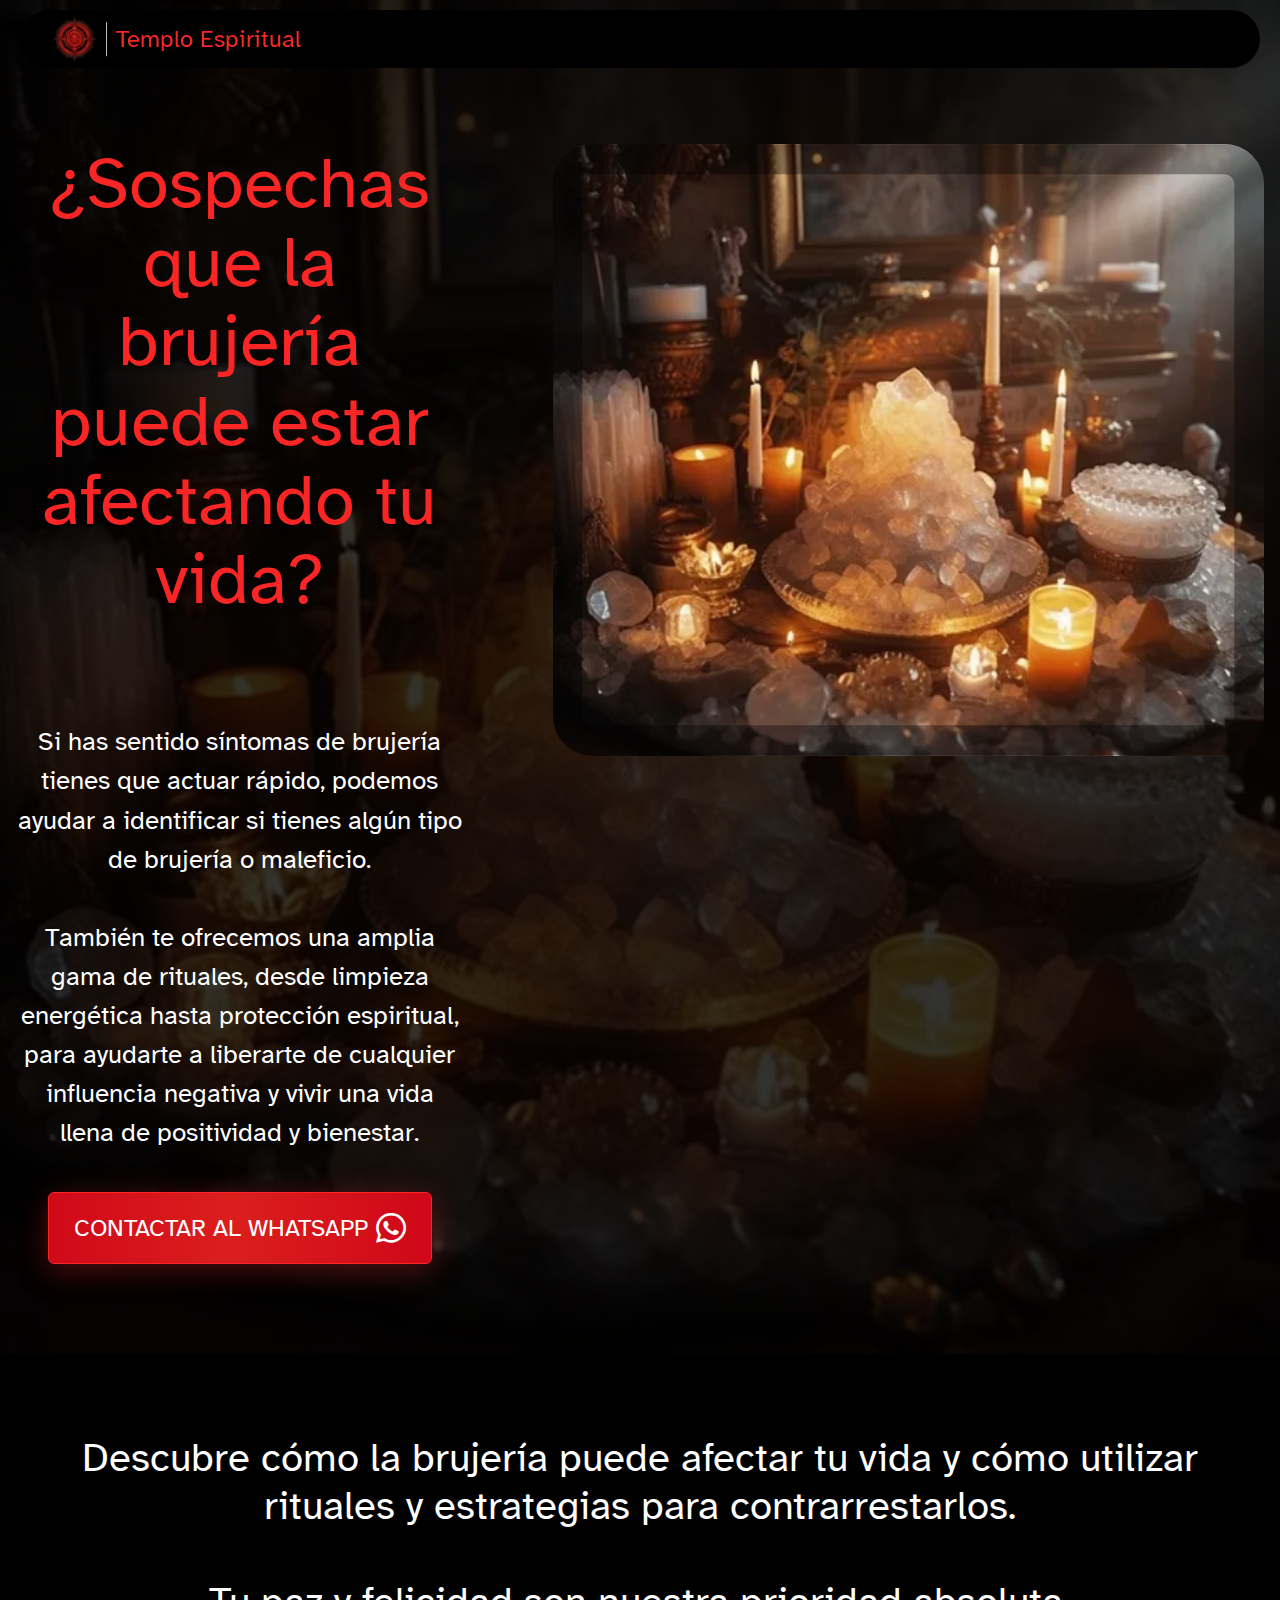
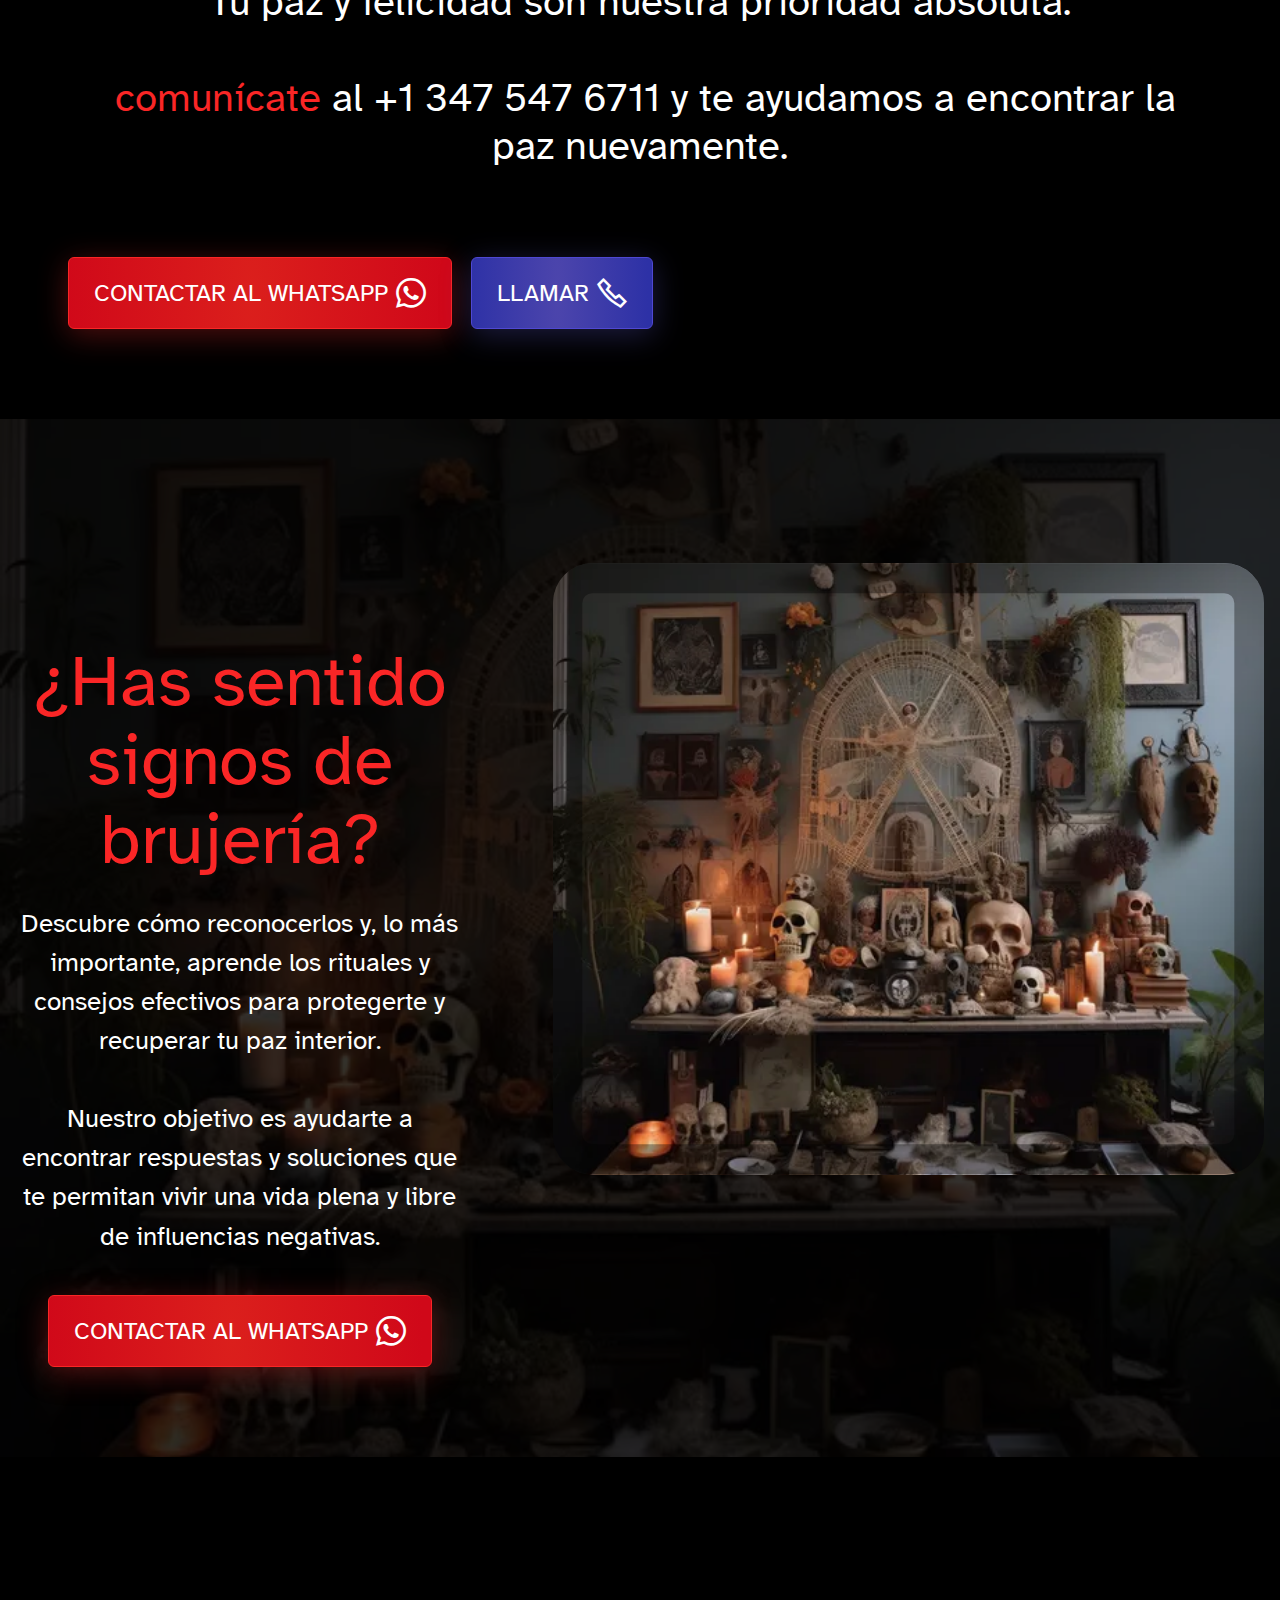
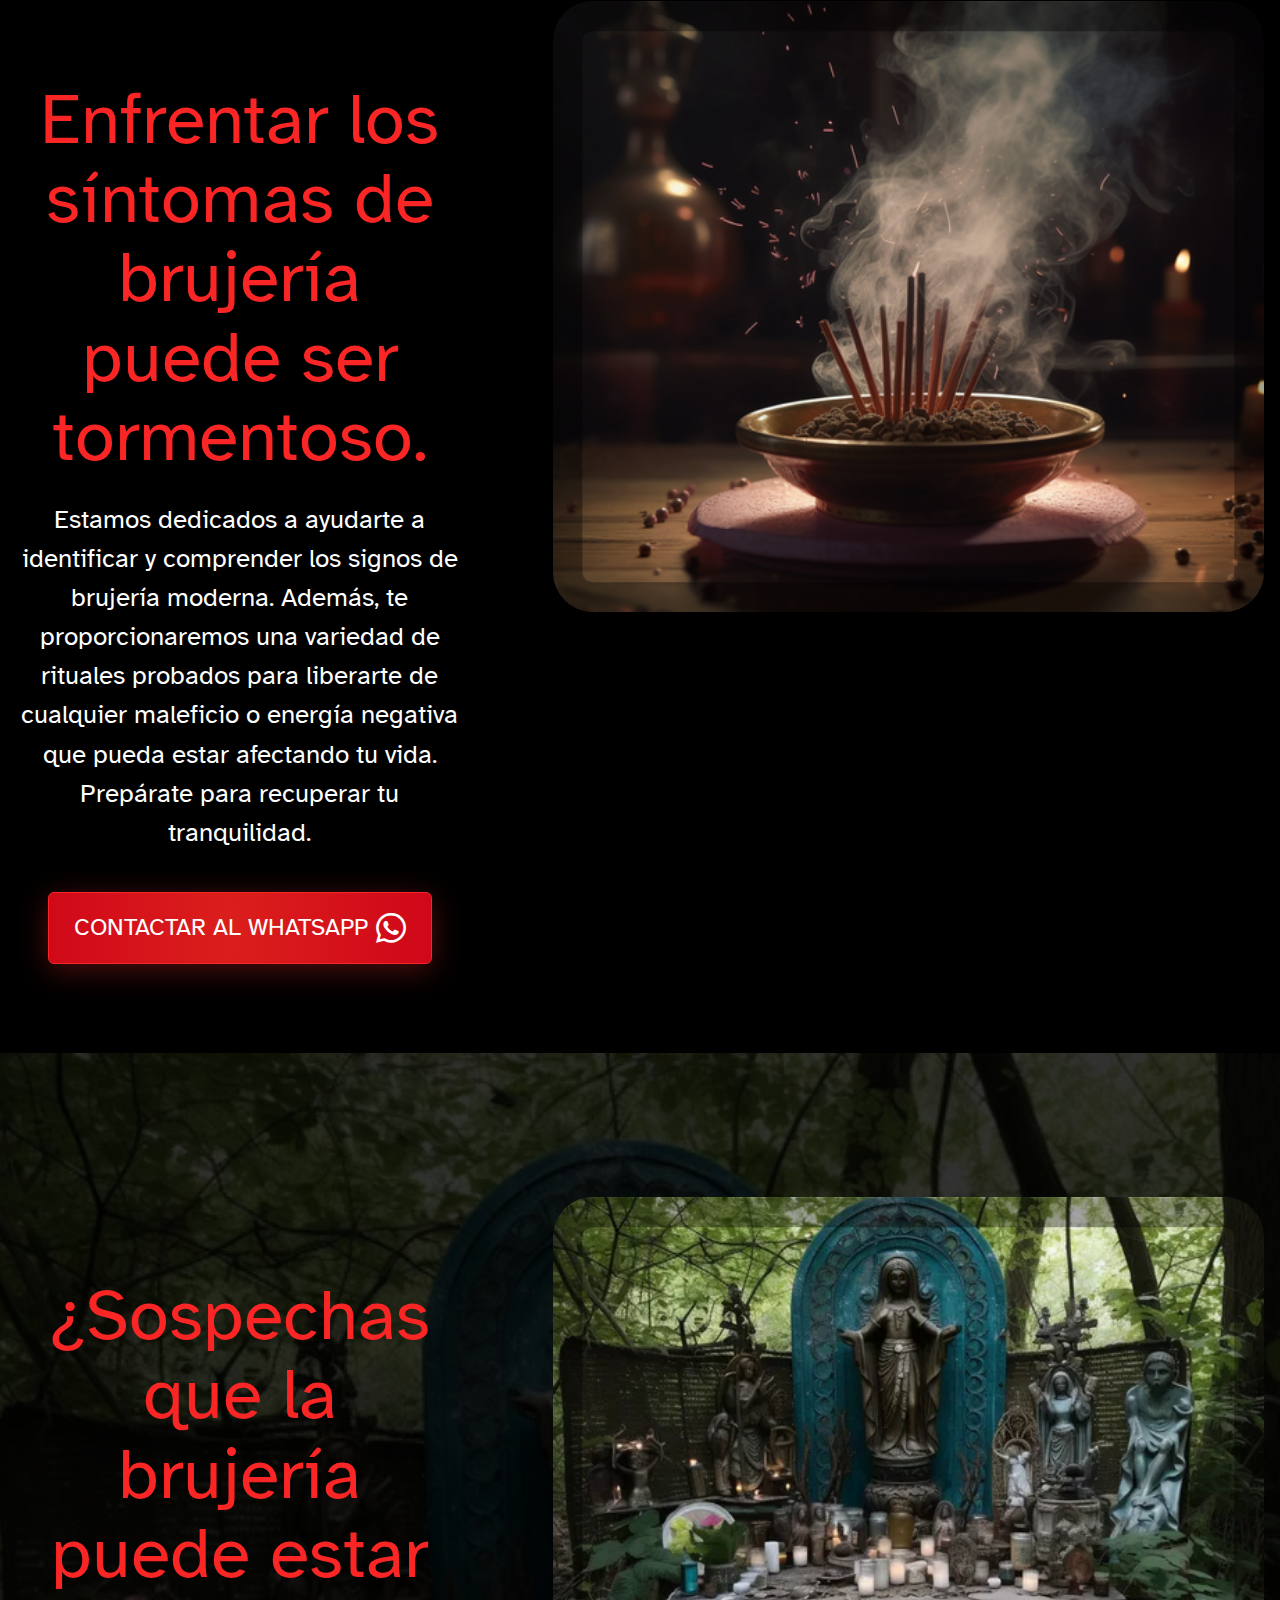
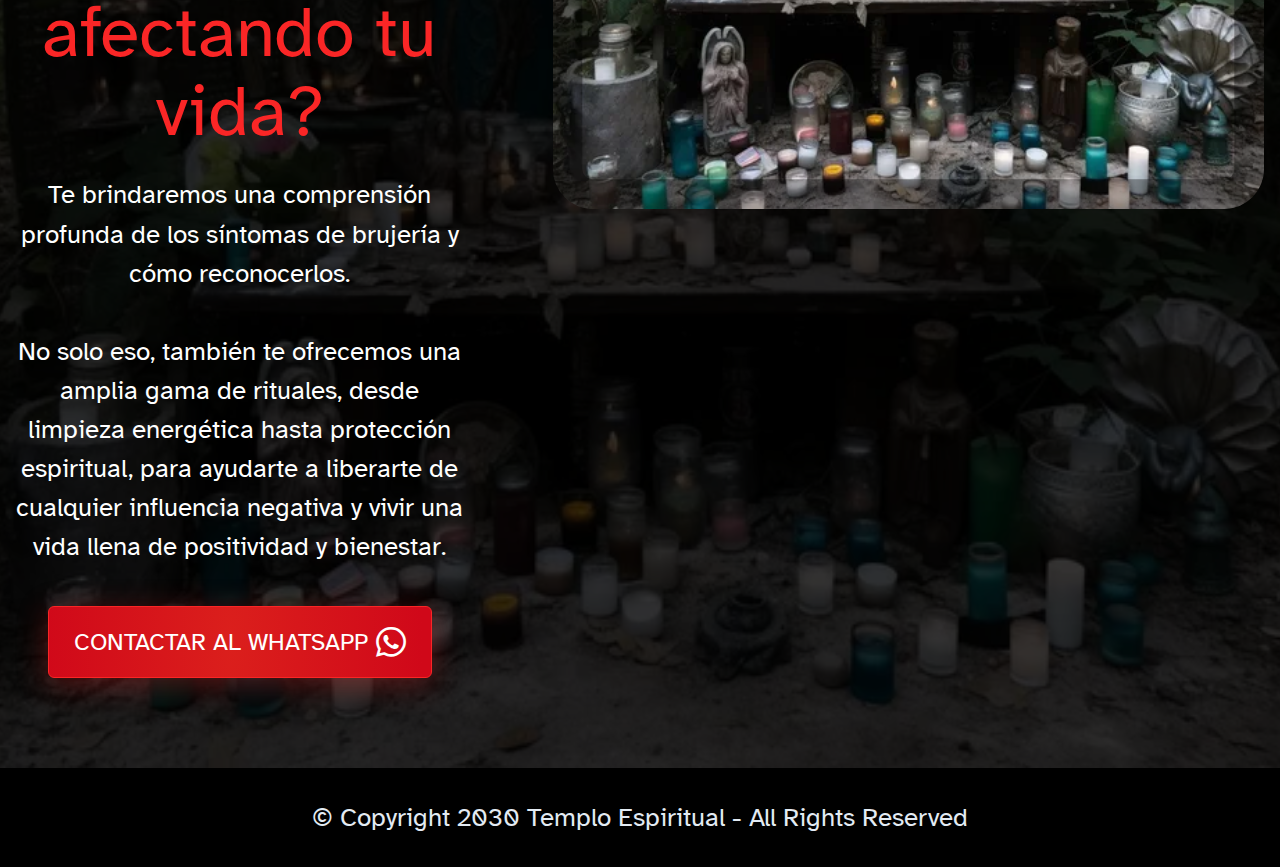
==== limpias.html @ e05cb834 "create github pages" ====
<!DOCTYPE html>
<html  lang="es">
<head>
  
  <meta charset="UTF-8">
  <meta http-equiv="X-UA-Compatible" content="IE=edge">
  
  <meta name="viewport" content="width=device-width, initial-scale=1, minimum-scale=1">
  <link rel="shortcut icon" href="assets/images/logo-96x102.png" type="image/x-icon">
  <meta name="description" content="te ofrecemos una amplia gama de rituales, desde limpieza energética hasta protección espiritual, para ayudarte a liberarte de cualquier influencia negativa y vivir una vida llena de positividad y bienestar.">
  
  
  <title>Limpias Espirituales</title>
  <link rel="stylesheet" href="assets/web/assets/mobirise-icons2/mobirise2.css">
  <link rel="stylesheet" href="assets/bootstrap/css/bootstrap.min.css">
  <link rel="stylesheet" href="assets/bootstrap/css/bootstrap-grid.min.css">
  <link rel="stylesheet" href="assets/bootstrap/css/bootstrap-reboot.min.css">
  <link rel="stylesheet" href="assets/dropdown/css/style.css">
  <link rel="stylesheet" href="assets/socicon/css/styles.css">
  <link rel="stylesheet" href="assets/theme/css/style.css">
  <link rel="preload" href="https://fonts.googleapis.com/css?family=Atkinson+Hyperlegible:400,400i,700,700i&display=swap" as="style" onload="this.onload=null;this.rel='stylesheet'">
  <noscript><link rel="stylesheet" href="https://fonts.googleapis.com/css?family=Atkinson+Hyperlegible:400,400i,700,700i&display=swap"></noscript>
  <link rel="preload" as="style" href="assets/mobirise/css/mbr-additional.css"><link rel="stylesheet" href="assets/mobirise/css/mbr-additional.css" type="text/css">

  
  <!-- Google Tag Manager -->
<script>(function(w,d,s,l,i){w[l]=w[l]||[];w[l].push({'gtm.start':
new Date().getTime(),event:'gtm.js'});var f=d.getElementsByTagName(s)[0],
j=d.createElement(s),dl=l!='dataLayer'?'&l='+l:'';j.async=true;j.src=
'https://www.googletagmanager.com/gtm.js?id='+i+dl;f.parentNode.insertBefore(j,f);
})(window,document,'script','dataLayer','GTM-M577CZW');</script>
<!-- End Google Tag Manager -->
  

</head>
<body>
  <!-- Google Tag Manager (noscript) -->
<noscript><iframe src="https://www.googletagmanager.com/ns.html?id=GTM-M577CZW"
height="0" width="0" style="display:none;visibility:hidden"></iframe></noscript>
<!-- End Google Tag Manager (noscript) -->
  <section data-bs-version="5.1" class="menu menu1 homem5 cid-tPat47pBeP" once="menu" id="amenu1-i">
    

    <nav class="navbar navbar-dropdown navbar-fixed-top navbar-expand-lg">
        <div class="container-fluid">
            <div class="navbar-brand">
                <span class="navbar-logo">
                    <a href="#">
                        <img src="[data-uri]" alt="" style="height: 3rem;" loading="lazy" class="lazyload" data-src="assets/images/logo-96x102.png">
                    </a>
                </span>
                <span class="navbar-caption-wrap"><a class="navbar-caption text-primary display-4" href="#">Templo Espiritual</a></span>
            </div>
            
            
            
        </div>
    </nav>
</section>

<section data-bs-version="5.1" class="features8 homem5 cid-tPat47DnG8" id="afeatures8-j">

    

    
    <div class="mbr-overlay" style="opacity: 0.8; background-color: rgb(0, 0, 0);">
    </div>
    <div class="container">
        <div class="row justify-content-center">
            
            <div class="col-text">
                <div class="card-wrap">
                    <h6 class="card-title mbr-fonts-style mb-0 display-2">¿Sospechas que la brujería puede estar afectando tu vida?<br><br></h6>
                    <p class="mbr-text mbr-fonts-style mb-0 display-7">Si has sentido síntomas de brujería tienes que actuar rápido, podemos ayudar a identificar si tienes algún tipo de brujería o maleficio.<br><br>También te ofrecemos una amplia gama de rituales, desde limpieza energética hasta protección espiritual, para ayudarte a liberarte de cualquier influencia negativa y vivir una vida llena de positividad y bienestar.<br></p>
                    <div class="mbr-section-btn"><a class="btn btn-primary display-4" href="https://contacto.guru/Jh1" target="_blank"><span class="socicon socicon-whatsapp mbr-iconfont mbr-iconfont-btn"></span>CONTACTAR AL WHATSAPP</a></div>
                </div>
            </div>
            <div class="col-img">
                <div class="image-wrapper">
                    <img src="[data-uri]" alt="" loading="lazy" class="lazyload" data-src="assets/images/limpias541.webp">
                </div>
            </div>
        </div>
    </div>
</section>

<section data-bs-version="5.1" class="article1 homem5 cid-tPat47TD0G" id="aarticle1-k">
    

    
    
    <div class="container">
        <div class="row justify-content-center">
            <div class="title col-md-12 col-lg-11">
                <h3 class="mbr-section-title mbr-fonts-style mb-0 display-5">Descubre cómo la brujería puede afectar tu vida y cómo utilizar rituales y estrategias para contrarrestarlos. <br><br>Tu paz y felicidad son nuestra prioridad absoluta.<br><br>&nbsp;<a href="#" class="text-primary">comunícate</a>&nbsp;al +1 347 547 6711&nbsp;y te ayudamos a encontrar la paz nuevamente.<br><br></h3>
                
                <div class="mbr-section-btn"><a class="btn btn-primary display-4" href="https://contacto.guru/Jh1" target="_blank"><span class="socicon socicon-whatsapp mbr-iconfont mbr-iconfont-btn"></span>CONTACTAR AL WHATSAPP</a> <a class="btn btn-warning display-4" href="tel:13475476711"><span class="mobi-mbri mobi-mbri-phone mbr-iconfont mbr-iconfont-btn"></span>LLAMAR</a></div>
            </div>
        </div>
    </div>
</section>

<section data-bs-version="5.1" class="features8 homem5 cid-tPat4846cU" id="afeatures8-l">

    

    
    <div class="mbr-overlay" style="opacity: 0.8; background-color: rgb(0, 0, 0);">
    </div>
    <div class="container">
        <div class="row justify-content-center">
            
            <div class="col-text">
                <div class="card-wrap">
                    <h6 class="card-title mbr-fonts-style mb-0 display-2"><br>¿Has sentido signos de brujería?</h6>
                    <p class="mbr-text mbr-fonts-style mb-0 display-7">Descubre cómo reconocerlos y, lo más importante, aprende los rituales y consejos efectivos para protegerte y recuperar tu paz interior.
<br>
<br>Nuestro objetivo es ayudarte a encontrar respuestas y soluciones que te permitan vivir una vida plena y libre de influencias negativas.</p>
                    <div class="mbr-section-btn"><a class="btn btn-primary display-4" href="https://contacto.guru/Jh1" target="_blank"><span class="socicon socicon-whatsapp mbr-iconfont mbr-iconfont-btn"></span>CONTACTAR AL WHATSAPP</a></div>
                </div>
            </div>
            <div class="col-img">
                <div class="image-wrapper">
                    <img src="[data-uri]" alt="" loading="lazy" class="lazyload" data-src="assets/images/limpias531.webp">
                </div>
            </div>
        </div>
    </div>
</section>

<section data-bs-version="5.1" class="features8 homem5 cid-tPat48k1rm" id="afeatures8-m">

    

    
    
    <div class="container">
        <div class="row justify-content-center">
            
            <div class="col-text">
                <div class="card-wrap">
                    <h6 class="card-title mbr-fonts-style mb-0 display-2"><br>Enfrentar los síntomas de brujería puede ser tormentoso.</h6>
                    <p class="mbr-text mbr-fonts-style mb-0 display-7">Estamos dedicados a ayudarte a identificar y comprender los signos de brujería moderna. Además, te proporcionaremos una variedad de rituales probados para liberarte de cualquier maleficio o energía negativa que pueda estar afectando tu vida. Prepárate para recuperar tu tranquilidad.</p>
                    <div class="mbr-section-btn"><a class="btn btn-primary display-4" href="https://contacto.guru/Jh1" target="_blank"><span class="socicon socicon-whatsapp mbr-iconfont mbr-iconfont-btn"></span>CONTACTAR AL WHATSAPP</a></div>
                </div>
            </div>
            <div class="col-img">
                <div class="image-wrapper">
                    <img src="[data-uri]" alt="" loading="lazy" class="lazyload" data-src="assets/images/limpias-236.webp">
                </div>
            </div>
        </div>
    </div>
</section>

<section data-bs-version="5.1" class="features8 homem5 cid-tPat48zKMp" id="afeatures8-n">

    

    
    <div class="mbr-overlay" style="opacity: 0.8; background-color: rgb(0, 0, 0);">
    </div>
    <div class="container">
        <div class="row justify-content-center">
            
            <div class="col-text">
                <div class="card-wrap">
                    <h6 class="card-title mbr-fonts-style mb-0 display-2"><br>¿Sospechas que la brujería puede estar afectando tu vida?</h6>
                    <p class="mbr-text mbr-fonts-style mb-0 display-7">Te brindaremos una comprensión profunda de los síntomas de brujería y cómo reconocerlos.
<br>
<br>No solo eso, también te ofrecemos una amplia gama de rituales, desde limpieza energética hasta protección espiritual, para ayudarte a liberarte de cualquier influencia negativa y vivir una vida llena de positividad y bienestar.</p>
                    <div class="mbr-section-btn"><a class="btn btn-primary display-4" href="https://contacto.guru/Jh1" target="_blank"><span class="socicon socicon-whatsapp mbr-iconfont mbr-iconfont-btn"></span>CONTACTAR AL WHATSAPP</a></div>
                </div>
            </div>
            <div class="col-img">
                <div class="image-wrapper">
                    <img src="[data-uri]" alt="" loading="lazy" class="lazyload" data-src="assets/images/limpias536.webp">
                </div>
            </div>
        </div>
    </div>
</section>

<section data-bs-version="5.1" class="footer2 homem5 cid-tPat49ej4B" once="footers" id="afooter2-q">

    

    
    <div class="container-fluid">
        <div class="media-container-row align-center mbr-white">
            <div class="col-12">
                <p class="mbr-text mb-0 mbr-fonts-style align-left display-7">
                    © Copyright 2030 Templo Espiritual - All Rights Reserved
                </p>
            </div>
        </div>
    </div>
</section>


<script src="assets/bootstrap/js/bootstrap.bundle.min.js"></script>
  <script src="assets/smoothscroll/smooth-scroll.js"></script>
  <script src="assets/ytplayer/index.js"></script>
  <script src="assets/dropdown/js/navbar-dropdown.js"></script>
  <script src="assets/theme/js/script.js"></script>
  
  <!--Start of Tawk.to Script-->
<script type="text/javascript">
var Tawk_API=Tawk_API||{}, Tawk_LoadStart=new Date();
(function(){
var s1=document.createElement("script"),s0=document.getElementsByTagName("script")[0];
s1.async=true;
s1.src='https://embed.tawk.to/612d3f71d6e7610a49b2c7e5/1fecbvkn7';
s1.charset='UTF-8';
s1.setAttribute('crossorigin','*');
s0.parentNode.insertBefore(s1,s0);
})();
</script>
<!--End of Tawk.to Script-->
  

<script>"use strict";if("loading"in HTMLImageElement.prototype){document.querySelectorAll('img[loading="lazy"]').forEach(e=>{e.src=e.dataset.src;if(e.getAttribute("style")){e.setAttribute("data-temp-style",e.getAttribute("style"))};if(e.getAttribute("data-aspectratio")){e.style.paddingTop=100*e.getAttribute("data-aspectratio")+"%";e.style.height=0;}e.onload=function(){if(e.getAttribute("data-temp-style")){e.setAttribute("style", e.getAttribute("data-temp-style"))}else{e.removeAttribute("style")};e.removeAttribute("data-temp-style")}})}else{const e=document.createElement("script");e.src="https://cdnjs.cloudflare.com/ajax/libs/lazysizes/5.1.2/lazysizes.min.js";document.body.appendChild(e)}</script>
</body>
</html>
---- assets/web/assets/mobirise-icons2/mobirise2.css ----
@font-face {
  font-family: 'Moririse2';
  font-display: swap;
  src:  url('mobirise2.eot?f2bix4');
  src:  url('mobirise2.eot?f2bix4#iefix') format('embedded-opentype'),
    url('mobirise2.ttf?f2bix4') format('truetype'),
    url('mobirise2.woff?f2bix4') format('woff'),
    url('mobirise2.svg?f2bix4#mobirise2') format('svg');
  font-weight: normal;
  font-style: normal;
}

[class^="mobi-"], [class*=" mobi-"] {
  /* use !important to prevent issues with browser extensions that change fonts */
  font-family: 'Moririse2' !important;
  speak: none;
  font-style: normal;
  font-weight: normal;
  font-variant: normal;
  text-transform: none;
  line-height: 1;

  /* Better Font Rendering =========== */
  -webkit-font-smoothing: antialiased;
  -moz-osx-font-smoothing: grayscale;
}

.mobi-mbri-add-submenu:before {
  content: "\e900";
}
.mobi-mbri-alert:before {
  content: "\e901";
}
.mobi-mbri-align-center:before {
  content: "\e902";
}
.mobi-mbri-align-justify:before {
  content: "\e903";
}
.mobi-mbri-align-left:before {
  content: "\e904";
}
.mobi-mbri-align-right:before {
  content: "\e905";
}
.mobi-mbri-android:before {
  content: "\e906";
}
.mobi-mbri-apple:before {
  content: "\e907";
}
.mobi-mbri-arrow-down:before {
  content: "\e908";
}
.mobi-mbri-arrow-next:before {
  content: "\e909";
}
.mobi-mbri-arrow-prev:before {
  content: "\e90a";
}
.mobi-mbri-arrow-up:before {
  content: "\e90b";
}
.mobi-mbri-bold:before {
  content: "\e90c";
}
.mobi-mbri-bookmark:before {
  content: "\e90d";
}
.mobi-mbri-bootstrap:before {
  content: "\e90e";
}
.mobi-mbri-briefcase:before {
  content: "\e90f";
}
.mobi-mbri-browse:before {
  content: "\e910";
}
.mobi-mbri-bulleted-list:before {
  content: "\e911";
}
.mobi-mbri-calendar:before {
  content: "\e912";
}
.mobi-mbri-camera:before {
  content: "\e913";
}
.mobi-mbri-cart-add:before {
  content: "\e914";
}
.mobi-mbri-cart-full:before {
  content: "\e915";
}
.mobi-mbri-cash:before {
  content: "\e916";
}
.mobi-mbri-change-style:before {
  content: "\e917";
}
.mobi-mbri-chat:before {
  content: "\e918";
}
.mobi-mbri-clock:before {
  content: "\e919";
}
.mobi-mbri-close:before {
  content: "\e91a";
}
.mobi-mbri-cloud:before {
  content: "\e91b";
}
.mobi-mbri-code:before {
  content: "\e91c";
}
.mobi-mbri-contact-form:before {
  content: "\e91d";
}
.mobi-mbri-credit-card:before {
  content: "\e91e";
}
.mobi-mbri-cursor-click:before {
  content: "\e91f";
}
.mobi-mbri-cust-feedback:before {
  content: "\e920";
}
.mobi-mbri-database:before {
  content: "\e921";
}
.mobi-mbri-delivery:before {
  content: "\e922";
}
.mobi-mbri-desktop:before {
  content: "\e923";
}
.mobi-mbri-devices:before {
  content: "\e924";
}
.mobi-mbri-down:before {
  content: "\e925";
}
.mobi-mbri-download-2:before {
  content: "\e926";
}
.mobi-mbri-download:before {
  content: "\e927";
}
.mobi-mbri-drag-n-drop-2:before {
  content: "\e928";
}
.mobi-mbri-drag-n-drop:before {
  content: "\e929";
}
.mobi-mbri-edit-2:before {
  content: "\e92a";
}
.mobi-mbri-edit:before {
  content: "\e92b";
}
.mobi-mbri-error:before {
  content: "\e92c";
}
.mobi-mbri-extension:before {
  content: "\e92d";
}
.mobi-mbri-features:before {
  content: "\e92e";
}
.mobi-mbri-file:before {
  content: "\e92f";
}
.mobi-mbri-flag:before {
  content: "\e930";
}
.mobi-mbri-folder:before {
  content: "\e931";
}
.mobi-mbri-gift:before {
  content: "\e932";
}
.mobi-mbri-github:before {
  content: "\e933";
}
.mobi-mbri-globe-2:before {
  content: "\e934";
}
.mobi-mbri-globe:before {
  content: "\e935";
}
.mobi-mbri-growing-chart:before {
  content: "\e936";
}
.mobi-mbri-hearth:before {
  content: "\e937";
}
.mobi-mbri-help:before {
  content: "\e938";
}
.mobi-mbri-home:before {
  content: "\e939";
}
.mobi-mbri-hot-cup:before {
  content: "\e93a";
}
.mobi-mbri-idea:before {
  content: "\e93b";
}
.mobi-mbri-image-gallery:before {
  content: "\e93c";
}
.mobi-mbri-image-slider:before {
  content: "\e93d";
}
.mobi-mbri-info:before {
  content: "\e93e";
}
.mobi-mbri-italic:before {
  content: "\e93f";
}
.mobi-mbri-key:before {
  content: "\e940";
}
.mobi-mbri-laptop:before {
  content: "\e941";
}
.mobi-mbri-layers:before {
  content: "\e942";
}
.mobi-mbri-left-right:before {
  content: "\e943";
}
.mobi-mbri-left:before {
  content: "\e944";
}
.mobi-mbri-letter:before {
  content: "\e945";
}
.mobi-mbri-like:before {
  content: "\e946";
}
.mobi-mbri-link:before {
  content: "\e947";
}
.mobi-mbri-lock:before {
  content: "\e948";
}
.mobi-mbri-login:before {
  content: "\e949";
}
.mobi-mbri-logout:before {
  content: "\e94a";
}
.mobi-mbri-magic-stick:before {
  content: "\e94b";
}
.mobi-mbri-map-pin:before {
  content: "\e94c";
}
.mobi-mbri-menu:before {
  content: "\e94d";
}
.mobi-mbri-mobile-2:before {
  content: "\e94e";
}
.mobi-mbri-mobile-horizontal:before {
  content: "\e94f";
}
.mobi-mbri-mobile:before {
  content: "\e950";
}
.mobi-mbri-mobirise:before {
  content: "\e951";
}
.mobi-mbri-more-horizontal:before {
  content: "\e952";
}
.mobi-mbri-more-vertical:before {
  content: "\e953";
}
.mobi-mbri-music:before {
  content: "\e954";
}
.mobi-mbri-new-file:before {
  content: "\e955";
}
.mobi-mbri-numbered-list:before {
  content: "\e956";
}
.mobi-mbri-opened-folder:before {
  content: "\e957";
}
.mobi-mbri-pages:before {
  content: "\e958";
}
.mobi-mbri-paper-plane:before {
  content: "\e959";
}
.mobi-mbri-paperclip:before {
  content: "\e95a";
}
.mobi-mbri-phone:before {
  content: "\e95b";
}
.mobi-mbri-photo:before {
  content: "\e95c";
}
.mobi-mbri-photos:before {
  content: "\e95d";
}
.mobi-mbri-pin:before {
  content: "\e95e";
}
.mobi-mbri-play:before {
  content: "\e95f";
}
.mobi-mbri-plus:before {
  content: "\e960";
}
.mobi-mbri-preview:before {
  content: "\e961";
}
.mobi-mbri-print:before {
  content: "\e962";
}
.mobi-mbri-protect:before {
  content: "\e963";
}
.mobi-mbri-question:before {
  content: "\e964";
}
.mobi-mbri-quote-left:before {
  content: "\e965";
}
.mobi-mbri-quote-right:before {
  content: "\e966";
}
.mobi-mbri-redo:before {
  content: "\e967";
}
.mobi-mbri-refresh:before {
  content: "\e968";
}
.mobi-mbri-responsive-2:before {
  content: "\e969";
}
.mobi-mbri-responsive:before {
  content: "\e96a";
}
.mobi-mbri-right:before {
  content: "\e96b";
}
.mobi-mbri-rocket:before {
  content: "\e96c";
}
.mobi-mbri-sad-face:before {
  content: "\e96d";
}
.mobi-mbri-sale:before {
  content: "\e96e";
}
.mobi-mbri-save:before {
  content: "\e96f";
}
.mobi-mbri-search:before {
  content: "\e970";
}
.mobi-mbri-setting-2:before {
  content: "\e971";
}
.mobi-mbri-setting-3:before {
  content: "\e972";
}
.mobi-mbri-setting:before {
  content: "\e973";
}
.mobi-mbri-share:before {
  content: "\e974";
}
.mobi-mbri-shopping-bag:before {
  content: "\e975";
}
.mobi-mbri-shopping-basket:before {
  content: "\e976";
}
.mobi-mbri-shopping-cart:before {
  content: "\e977";
}
.mobi-mbri-sites:before {
  content: "\e978";
}
.mobi-mbri-smile-face:before {
  content: "\e979";
}
.mobi-mbri-speed:before {
  content: "\e97a";
}
.mobi-mbri-star:before {
  content: "\e97b";
}
.mobi-mbri-success:before {
  content: "\e97c";
}
.mobi-mbri-sun:before {
  content: "\e97d";
}
.mobi-mbri-sun2:before {
  content: "\e97e";
}
.mobi-mbri-tablet-vertical:before {
  content: "\e97f";
}
.mobi-mbri-tablet:before {
  content: "\e980";
}
.mobi-mbri-target:before {
  content: "\e981";
}
.mobi-mbri-timer:before {
  content: "\e982";
}
.mobi-mbri-to-ftp:before {
  content: "\e983";
}
.mobi-mbri-to-local-drive:before {
  content: "\e984";
}
.mobi-mbri-touch-swipe:before {
  content: "\e985";
}
.mobi-mbri-touch:before {
  content: "\e986";
}
.mobi-mbri-trash:before {
  content: "\e987";
}
.mobi-mbri-underline:before {
  content: "\e988";
}
.mobi-mbri-undo:before {
  content: "\e989";
}
.mobi-mbri-unlink:before {
  content: "\e98a";
}
.mobi-mbri-unlock:before {
  content: "\e98b";
}
.mobi-mbri-up-down:before {
  content: "\e98c";
}
.mobi-mbri-up:before {
  content: "\e98d";
}
.mobi-mbri-update:before {
  content: "\e98e";
}
.mobi-mbri-upload-2:before {
  content: "\e98f";
}
.mobi-mbri-upload:before {
  content: "\e990";
}
.mobi-mbri-user-2:before {
  content: "\e991";
}
.mobi-mbri-user:before {
  content: "\e992";
}
.mobi-mbri-users:before {
  content: "\e993";
}
.mobi-mbri-video-play:before {
  content: "\e994";
}
.mobi-mbri-video:before {
  content: "\e995";
}
.mobi-mbri-watch:before {
  content: "\e996";
}
.mobi-mbri-website-theme-2:before {
  content: "\e997";
}
.mobi-mbri-website-theme:before {
  content: "\e998";
}
.mobi-mbri-wifi:before {
  content: "\e999";
}
.mobi-mbri-windows:before {
  content: "\e99a";
}
.mobi-mbri-zoom-in:before {
  content: "\e99b";
}
.mobi-mbri-zoom-out:before {
  content: "\e99c";
}
---- assets/dropdown/css/style.css ----
.navbar-dropdown {
  left: 0;
  padding: 0;
  position: absolute;
  right: 0;
  top: 0;
  transition: all 0.45s ease;
  z-index: 1030;
  background: #282828; }
  .navbar-dropdown .navbar-logo {
    margin-right: 0.8rem;
    transition: margin 0.3s ease-in-out;
    vertical-align: middle; }
    .navbar-dropdown .navbar-logo img {
      height: 3.125rem;
      transition: all 0.3s ease-in-out; }
    .navbar-dropdown .navbar-logo.mbr-iconfont {
      font-size: 3.125rem;
      line-height: 3.125rem; }
  .navbar-dropdown .navbar-caption {
    font-weight: 700;
    white-space: normal;
    vertical-align: -4px;
    line-height: 3.125rem !important; }
    .navbar-dropdown .navbar-caption, .navbar-dropdown .navbar-caption:hover {
      color: inherit;
      text-decoration: none; }
  .navbar-dropdown .mbr-iconfont + .navbar-caption {
    vertical-align: -1px; }
  .navbar-dropdown.navbar-fixed-top {
    position: fixed; }
  .navbar-dropdown .navbar-brand span {
    vertical-align: -4px; }
  .navbar-dropdown.bg-color.transparent {
    background: none; }
  .navbar-dropdown.navbar-short .navbar-brand {
    padding: 0.625rem 0; }
    .navbar-dropdown.navbar-short .navbar-brand span {
      vertical-align: -1px; }
  .navbar-dropdown.navbar-short .navbar-caption {
    line-height: 2.375rem !important;
    vertical-align: -2px; }
  .navbar-dropdown.navbar-short .navbar-logo {
    margin-right: 0.5rem; }
    .navbar-dropdown.navbar-short .navbar-logo img {
      height: 2.375rem; }
    .navbar-dropdown.navbar-short .navbar-logo.mbr-iconfont {
      font-size: 2.375rem;
      line-height: 2.375rem; }
  .navbar-dropdown.navbar-short .mbr-table-cell {
    height: 3.625rem; }
  .navbar-dropdown .navbar-close {
    left: 0.6875rem;
    position: fixed;
    top: 0.75rem;
    z-index: 1000; }
  .navbar-dropdown .hamburger-icon {
    content: "";
    display: inline-block;
    vertical-align: middle;
    width: 16px;
    -webkit-box-shadow: 0 -6px 0 1px #282828,0 0 0 1px #282828,0 6px 0 1px #282828;
    -moz-box-shadow: 0 -6px 0 1px #282828,0 0 0 1px #282828,0 6px 0 1px #282828;
    box-shadow: 0 -6px 0 1px #282828,0 0 0 1px #282828,0 6px 0 1px #282828; }

.dropdown-menu .dropdown-toggle[data-toggle="dropdown-submenu"]::after {
  border-bottom: 0.35em solid transparent;
  border-left: 0.35em solid;
  border-right: 0;
  border-top: 0.35em solid transparent;
  margin-left: 0.3rem; }

.dropdown-menu .dropdown-item:focus {
  outline: 0; }

.nav-dropdown {
  font-size: 0.75rem;
  font-weight: 500;
  height: auto !important; }
  .nav-dropdown .nav-btn {
    padding-left: 1rem; }
  .nav-dropdown .link {
    margin: .667em 1.667em;
    font-weight: 500;
    padding: 0;
    transition: color .2s ease-in-out; }
    .nav-dropdown .link.dropdown-toggle {
      margin-right: 2.583em; }
      .nav-dropdown .link.dropdown-toggle::after {
        margin-left: .25rem;
        border-top: 0.35em solid;
        border-right: 0.35em solid transparent;
        border-left: 0.35em solid transparent;
        border-bottom: 0; }
      .nav-dropdown .link.dropdown-toggle[aria-expanded="true"] {
        margin: 0;
        padding: 0.667em 3.263em  0.667em 1.667em; }
  .nav-dropdown .link::after,
  .nav-dropdown .dropdown-item::after {
    color: inherit; }
  .nav-dropdown .btn {
    font-size: 0.75rem;
    font-weight: 700;
    letter-spacing: 0;
    margin-bottom: 0;
    padding-left: 1.25rem;
    padding-right: 1.25rem; }
  .nav-dropdown .dropdown-menu {
    border-radius: 0;
    border: 0;
    left: 0;
    margin: 0;
    padding-bottom: 1.25rem;
    padding-top: 1.25rem;
    position: relative; }
  .nav-dropdown .dropdown-submenu {
    margin-left: 0.125rem;
    top: 0; }
  .nav-dropdown .dropdown-item {
    font-weight: 500;
    line-height: 2;
    padding: 0.3846em 4.615em 0.3846em 1.5385em;
    position: relative;
    transition: color .2s ease-in-out, background-color .2s ease-in-out; }
    .nav-dropdown .dropdown-item::after {
      margin-top: -0.3077em;
      position: absolute;
      right: 1.1538em;
      top: 50%; }
    .nav-dropdown .dropdown-item:focus, .nav-dropdown .dropdown-item:hover {
      background: none; }

@media (max-width: 767px) {
  .nav-dropdown.navbar-toggleable-sm {
    bottom: 0;
    display: none;
    left: 0;
    overflow-x: hidden;
    position: fixed;
    top: 0;
    transform: translateX(-100%);
    -ms-transform: translateX(-100%);
    -webkit-transform: translateX(-100%);
    width: 18.75rem;
    z-index: 999; } }
.nav-dropdown.navbar-toggleable-xl {
  bottom: 0;
  display: none;
  left: 0;
  overflow-x: hidden;
  position: fixed;
  top: 0;
  transform: translateX(-100%);
  -ms-transform: translateX(-100%);
  -webkit-transform: translateX(-100%);
  width: 18.75rem;
  z-index: 999; }

.nav-dropdown-sm {
  display: block !important;
  overflow-x: hidden;
  overflow: auto;
  padding-top: 3.875rem; }
  .nav-dropdown-sm::after {
    content: "";
    display: block;
    height: 3rem;
    width: 100%; }
  .nav-dropdown-sm.collapse.in ~ .navbar-close {
    display: block !important; }
  .nav-dropdown-sm.collapsing, .nav-dropdown-sm.collapse.in {
    transform: translateX(0);
    -ms-transform: translateX(0);
    -webkit-transform: translateX(0);
    transition: all 0.25s ease-out;
    -webkit-transition: all 0.25s ease-out;
    background: #282828; }
  .nav-dropdown-sm.collapsing[aria-expanded="false"] {
    transform: translateX(-100%);
    -ms-transform: translateX(-100%);
    -webkit-transform: translateX(-100%); }
  .nav-dropdown-sm .nav-item {
    display: block;
    margin-left: 0 !important;
    padding-left: 0; }
  .nav-dropdown-sm .link,
  .nav-dropdown-sm .dropdown-item {
    border-top: 1px dotted rgba(255, 255, 255, 0.1);
    font-size: 0.8125rem;
    line-height: 1.6;
    margin: 0 !important;
    padding: 0.875rem 2.4rem 0.875rem 1.5625rem !important;
    position: relative;
    white-space: normal; }
    .nav-dropdown-sm .link:focus, .nav-dropdown-sm .link:hover,
    .nav-dropdown-sm .dropdown-item:focus,
    .nav-dropdown-sm .dropdown-item:hover {
      background: rgba(0, 0, 0, 0.2) !important;
      color: #c0a375; }
  .nav-dropdown-sm .nav-btn {
    position: relative;
    padding: 1.5625rem 1.5625rem 0 1.5625rem; }
    .nav-dropdown-sm .nav-btn::before {
      border-top: 1px dotted rgba(255, 255, 255, 0.1);
      content: "";
      left: 0;
      position: absolute;
      top: 0;
      width: 100%; }
    .nav-dropdown-sm .nav-btn + .nav-btn {
      padding-top: 0.625rem; }
      .nav-dropdown-sm .nav-btn + .nav-btn::before {
        display: none; }
  .nav-dropdown-sm .btn {
    padding: 0.625rem 0; }
  .nav-dropdown-sm .dropdown-toggle[data-toggle="dropdown-submenu"]::after {
    margin-left: .25rem;
    border-top: 0.35em solid;
    border-right: 0.35em solid transparent;
    border-left: 0.35em solid transparent;
    border-bottom: 0; }
  .nav-dropdown-sm .dropdown-toggle[data-toggle="dropdown-submenu"][aria-expanded="true"]::after {
    border-top: 0;
    border-right: 0.35em solid transparent;
    border-left: 0.35em solid transparent;
    border-bottom: 0.35em solid; }
  .nav-dropdown-sm .dropdown-menu {
    margin: 0;
    padding: 0;
    position: relative;
    top: 0;
    left: 0;
    width: 100%;
    border: 0;
    float: none;
    border-radius: 0;
    background: none; }
  .nav-dropdown-sm .dropdown-submenu {
    left: 100%;
    margin-left: 0.125rem;
    margin-top: -1.25rem;
    top: 0; }

.navbar-toggleable-sm .nav-dropdown .dropdown-menu {
  position: absolute; }

.navbar-toggleable-sm .nav-dropdown .dropdown-submenu {
  left: 100%;
  margin-left: 0.125rem;
  margin-top: -1.25rem;
  top: 0; }

.navbar-toggleable-sm.opened .nav-dropdown .dropdown-menu {
  position: relative; }

.navbar-toggleable-sm.opened .nav-dropdown .dropdown-submenu {
  left: 0;
  margin-left: 00rem;
  margin-top: 0rem;
  top: 0; }

.is-builder .nav-dropdown.collapsing {
  transition: none !important; }
---- assets/socicon/css/styles.css ----
@charset "UTF-8";

@font-face {
  font-family: 'Socicon';
  src:  url('../fonts/socicon.eot');
  src:  url('../fonts/socicon.eot?#iefix') format('embedded-opentype'),
    url('../fonts/socicon.woff2') format('woff2'),
    url('../fonts/socicon.ttf') format('truetype'),
    url('../fonts/socicon.woff') format('woff'),
    url('../fonts/socicon.svg#socicon') format('svg');
  font-weight: normal;
  font-style: normal;
  font-display: swap;
}

[data-icon]:before {
  font-family: "socicon" !important;
  content: attr(data-icon);
  font-style: normal !important;
  font-weight: normal !important;
  font-variant: normal !important;
  text-transform: none !important;
  speak: none;
  line-height: 1;
  -webkit-font-smoothing: antialiased;
  -moz-osx-font-smoothing: grayscale;
}

[class^="socicon-"], [class*=" socicon-"] {
  /* use !important to prevent issues with browser extensions that change fonts */
  font-family: 'Socicon' !important;
  speak: none;
  font-style: normal;
  font-weight: normal;
  font-variant: normal;
  text-transform: none;
  line-height: 1;

  /* Better Font Rendering =========== */
  -webkit-font-smoothing: antialiased;
  -moz-osx-font-smoothing: grayscale;
}

.socicon-eitaa:before {
  content: "\e97c";
}
.socicon-soroush:before {
  content: "\e97d";
}
.socicon-bale:before {
  content: "\e97e";
}
.socicon-zazzle:before {
  content: "\e97b";
}
.socicon-society6:before {
  content: "\e97a";
}
.socicon-redbubble:before {
  content: "\e979";
}
.socicon-avvo:before {
  content: "\e978";
}
.socicon-stitcher:before {
  content: "\e977";
}
.socicon-googlehangouts:before {
  content: "\e974";
}
.socicon-dlive:before {
  content: "\e975";
}
.socicon-vsco:before {
  content: "\e976";
}
.socicon-flipboard:before {
  content: "\e973";
}
.socicon-ubuntu:before {
  content: "\e958";
}
.socicon-artstation:before {
  content: "\e959";
}
.socicon-invision:before {
  content: "\e95a";
}
.socicon-torial:before {
  content: "\e95b";
}
.socicon-collectorz:before {
  content: "\e95c";
}
.socicon-seenthis:before {
  content: "\e95d";
}
.socicon-googleplaymusic:before {
  content: "\e95e";
}
.socicon-debian:before {
  content: "\e95f";
}
.socicon-filmfreeway:before {
  content: "\e960";
}
.socicon-gnome:before {
  content: "\e961";
}
.socicon-itchio:before {
  content: "\e962";
}
.socicon-jamendo:before {
  content: "\e963";
}
.socicon-mix:before {
  content: "\e964";
}
.socicon-sharepoint:before {
  content: "\e965";
}
.socicon-tinder:before {
  content: "\e966";
}
.socicon-windguru:before {
  content: "\e967";
}
.socicon-cdbaby:before {
  content: "\e968";
}
.socicon-elementaryos:before {
  content: "\e969";
}
.socicon-stage32:before {
  content: "\e96a";
}
.socicon-tiktok:before {
  content: "\e96b";
}
.socicon-gitter:before {
  content: "\e96c";
}
.socicon-letterboxd:before {
  content: "\e96d";
}
.socicon-threema:before {
  content: "\e96e";
}
.socicon-splice:before {
  content: "\e96f";
}
.socicon-metapop:before {
  content: "\e970";
}
.socicon-naver:before {
  content: "\e971";
}
.socicon-remote:before {
  content: "\e972";
}
.socicon-internet:before {
  content: "\e957";
}
.socicon-moddb:before {
  content: "\e94b";
}
.socicon-indiedb:before {
  content: "\e94c";
}
.socicon-traxsource:before {
  content: "\e94d";
}
.socicon-gamefor:before {
  content: "\e94e";
}
.socicon-pixiv:before {
  content: "\e94f";
}
.socicon-myanimelist:before {
  content: "\e950";
}
.socicon-blackberry:before {
  content: "\e951";
}
.socicon-wickr:before {
  content: "\e952";
}
.socicon-spip:before {
  content: "\e953";
}
.socicon-napster:before {
  content: "\e954";
}
.socicon-beatport:before {
  content: "\e955";
}
.socicon-hackerone:before {
  content: "\e956";
}
.socicon-hackernews:before {
  content: "\e946";
}
.socicon-smashwords:before {
  content: "\e947";
}
.socicon-kobo:before {
  content: "\e948";
}
.socicon-bookbub:before {
  content: "\e949";
}
.socicon-mailru:before {
  content: "\e94a";
}
.socicon-gitlab:before {
  content: "\e945";
}
.socicon-instructables:before {
  content: "\e944";
}
.socicon-portfolio:before {
  content: "\e943";
}
.socicon-codered:before {
  content: "\e940";
}
.socicon-origin:before {
  content: "\e941";
}
.socicon-nextdoor:before {
  content: "\e942";
}
.socicon-udemy:before {
  content: "\e93f";
}
.socicon-livemaster:before {
  content: "\e93e";
}
.socicon-crunchbase:before {
  content: "\e93b";
}
.socicon-homefy:before {
  content: "\e93c";
}
.socicon-calendly:before {
  content: "\e93d";
}
.socicon-realtor:before {
  content: "\e90f";
}
.socicon-tidal:before {
  content: "\e910";
}
.socicon-qobuz:before {
  content: "\e911";
}
.socicon-natgeo:before {
  content: "\e912";
}
.socicon-mastodon:before {
  content: "\e913";
}
.socicon-unsplash:before {
  content: "\e914";
}
.socicon-homeadvisor:before {
  content: "\e915";
}
.socicon-angieslist:before {
  content: "\e916";
}
.socicon-codepen:before {
  content: "\e917";
}
.socicon-slack:before {
  content: "\e918";
}
.socicon-openaigym:before {
  content: "\e919";
}
.socicon-logmein:before {
  content: "\e91a";
}
.socicon-fiverr:before {
  content: "\e91b";
}
.socicon-gotomeeting:before {
  content: "\e91c";
}
.socicon-aliexpress:before {
  content: "\e91d";
}
.socicon-guru:before {
  content: "\e91e";
}
.socicon-appstore:before {
  content: "\e91f";
}
.socicon-homes:before {
  content: "\e920";
}
.socicon-zoom:before {
  content: "\e921";
}
.socicon-alibaba:before {
  content: "\e922";
}
.socicon-craigslist:before {
  content: "\e923";
}
.socicon-wix:before {
  content: "\e924";
}
.socicon-redfin:before {
  content: "\e925";
}
.socicon-googlecalendar:before {
  content: "\e926";
}
.socicon-shopify:before {
  content: "\e927";
}
.socicon-freelancer:before {
  content: "\e928";
}
.socicon-seedrs:before {
  content: "\e929";
}
.socicon-bing:before {
  content: "\e92a";
}
.socicon-doodle:before {
  content: "\e92b";
}
.socicon-bonanza:before {
  content: "\e92c";
}
.socicon-squarespace:before {
  content: "\e92d";
}
.socicon-toptal:before {
  content: "\e92e";
}
.socicon-gust:before {
  content: "\e92f";
}
.socicon-ask:before {
  content: "\e930";
}
.socicon-trulia:before {
  content: "\e931";
}
.socicon-loomly:before {
  content: "\e932";
}
.socicon-ghost:before {
  content: "\e933";
}
.socicon-upwork:before {
  content: "\e934";
}
.socicon-fundable:before {
  content: "\e935";
}
.socicon-booking:before {
  content: "\e936";
}
.socicon-googlemaps:before {
  content: "\e937";
}
.socicon-zillow:before {
  content: "\e938";
}
.socicon-niconico:before {
  content: "\e939";
}
.socicon-toneden:before {
  content: "\e93a";
}
.socicon-augment:before {
  content: "\e908";
}
.socicon-bitbucket:before {
  content: "\e909";
}
.socicon-fyuse:before {
  content: "\e90a";
}
.socicon-yt-gaming:before {
  content: "\e90b";
}
.socicon-sketchfab:before {
  content: "\e90c";
}
.socicon-mobcrush:before {
  content: "\e90d";
}
.socicon-microsoft:before {
  content: "\e90e";
}
.socicon-pandora:before {
  content: "\e907";
}
.socicon-messenger:before {
  content: "\e906";
}
.socicon-gamewisp:before {
  content: "\e905";
}
.socicon-bloglovin:before {
  content: "\e904";
}
.socicon-tunein:before {
  content: "\e903";
}
.socicon-gamejolt:before {
  content: "\e901";
}
.socicon-trello:before {
  content: "\e902";
}
.socicon-spreadshirt:before {
  content: "\e900";
}
.socicon-500px:before {
  content: "\e000";
}
.socicon-8tracks:before {
  content: "\e001";
}
.socicon-airbnb:before {
  content: "\e002";
}
.socicon-alliance:before {
  content: "\e003";
}
.socicon-amazon:before {
  content: "\e004";
}
.socicon-amplement:before {
  content: "\e005";
}
.socicon-android:before {
  content: "\e006";
}
.socicon-angellist:before {
  content: "\e007";
}
.socicon-apple:before {
  content: "\e008";
}
.socicon-appnet:before {
  content: "\e009";
}
.socicon-baidu:before {
  content: "\e00a";
}
.socicon-bandcamp:before {
  content: "\e00b";
}
.socicon-battlenet:before {
  content: "\e00c";
}
.socicon-mixer:before {
  content: "\e00d";
}
.socicon-bebee:before {
  content: "\e00e";
}
.socicon-bebo:before {
  content: "\e00f";
}
.socicon-behance:before {
  content: "\e010";
}
.socicon-blizzard:before {
  content: "\e011";
}
.socicon-blogger:before {
  content: "\e012";
}
.socicon-buffer:before {
  content: "\e013";
}
.socicon-chrome:before {
  content: "\e014";
}
.socicon-coderwall:before {
  content: "\e015";
}
.socicon-curse:before {
  content: "\e016";
}
.socicon-dailymotion:before {
  content: "\e017";
}
.socicon-deezer:before {
  content: "\e018";
}
.socicon-delicious:before {
  content: "\e019";
}
.socicon-deviantart:before {
  content: "\e01a";
}
.socicon-diablo:before {
  content: "\e01b";
}
.socicon-digg:before {
  content: "\e01c";
}
.socicon-discord:before {
  content: "\e01d";
}
.socicon-disqus:before {
  content: "\e01e";
}
.socicon-douban:before {
  content: "\e01f";
}
.socicon-draugiem:before {
  content: "\e020";
}
.socicon-dribbble:before {
  content: "\e021";
}
.socicon-drupal:before {
  content: "\e022";
}
.socicon-ebay:before {
  content: "\e023";
}
.socicon-ello:before {
  content: "\e024";
}
.socicon-endomodo:before {
  content: "\e025";
}
.socicon-envato:before {
  content: "\e026";
}
.socicon-etsy:before {
  content: "\e027";
}
.socicon-facebook:before {
  content: "\e028";
}
.socicon-feedburner:before {
  content: "\e029";
}
.socicon-filmweb:before {
  content: "\e02a";
}
.socicon-firefox:before {
  content: "\e02b";
}
.socicon-flattr:before {
  content: "\e02c";
}
.socicon-flickr:before {
  content: "\e02d";
}
.socicon-formulr:before {
  content: "\e02e";
}
.socicon-forrst:before {
  content: "\e02f";
}
.socicon-foursquare:before {
  content: "\e030";
}
.socicon-friendfeed:before {
  content: "\e031";
}
.socicon-github:before {
  content: "\e032";
}
.socicon-goodreads:before {
  content: "\e033";
}
.socicon-google:before {
  content: "\e034";
}
.socicon-googlescholar:before {
  content: "\e035";
}
.socicon-googlegroups:before {
  content: "\e036";
}
.socicon-googlephotos:before {
  content: "\e037";
}
.socicon-googleplus:before {
  content: "\e038";
}
.socicon-grooveshark:before {
  content: "\e039";
}
.socicon-hackerrank:before {
  content: "\e03a";
}
.socicon-hearthstone:before {
  content: "\e03b";
}
.socicon-hellocoton:before {
  content: "\e03c";
}
.socicon-heroes:before {
  content: "\e03d";
}
.socicon-smashcast:before {
  content: "\e03e";
}
.socicon-horde:before {
  content: "\e03f";
}
.socicon-houzz:before {
  content: "\e040";
}
.socicon-icq:before {
  content: "\e041";
}
.socicon-identica:before {
  content: "\e042";
}
.socicon-imdb:before {
  content: "\e043";
}
.socicon-instagram:before {
  content: "\e044";
}
.socicon-issuu:before {
  content: "\e045";
}
.socicon-istock:before {
  content: "\e046";
}
.socicon-itunes:before {
  content: "\e047";
}
.socicon-keybase:before {
  content: "\e048";
}
.socicon-lanyrd:before {
  content: "\e049";
}
.socicon-lastfm:before {
  content: "\e04a";
}
.socicon-line:before {
  content: "\e04b";
}
.socicon-linkedin:before {
  content: "\e04c";
}
.socicon-livejournal:before {
  content: "\e04d";
}
.socicon-lyft:before {
  content: "\e04e";
}
.socicon-macos:before {
  content: "\e04f";
}
.socicon-mail:before {
  content: "\e050";
}
.socicon-medium:before {
  content: "\e051";
}
.socicon-meetup:before {
  content: "\e052";
}
.socicon-mixcloud:before {
  content: "\e053";
}
.socicon-modelmayhem:before {
  content: "\e054";
}
.socicon-mumble:before {
  content: "\e055";
}
.socicon-myspace:before {
  content: "\e056";
}
.socicon-newsvine:before {
  content: "\e057";
}
.socicon-nintendo:before {
  content: "\e058";
}
.socicon-npm:before {
  content: "\e059";
}
.socicon-odnoklassniki:before {
  content: "\e05a";
}
.socicon-openid:before {
  content: "\e05b";
}
.socicon-opera:before {
  content: "\e05c";
}
.socicon-outlook:before {
  content: "\e05d";
}
.socicon-overwatch:before {
  content: "\e05e";
}
.socicon-patreon:before {
  content: "\e05f";
}
.socicon-paypal:before {
  content: "\e060";
}
.socicon-periscope:before {
  content: "\e061";
}
.socicon-persona:before {
  content: "\e062";
}
.socicon-pinterest:before {
  content: "\e063";
}
.socicon-play:before {
  content: "\e064";
}
.socicon-player:before {
  content: "\e065";
}
.socicon-playstation:before {
  content: "\e066";
}
.socicon-pocket:before {
  content: "\e067";
}
.socicon-qq:before {
  content: "\e068";
}
.socicon-quora:before {
  content: "\e069";
}
.socicon-raidcall:before {
  content: "\e06a";
}
.socicon-ravelry:before {
  content: "\e06b";
}
.socicon-reddit:before {
  content: "\e06c";
}
.socicon-renren:before {
  content: "\e06d";
}
.socicon-researchgate:before {
  content: "\e06e";
}
.socicon-residentadvisor:before {
  content: "\e06f";
}
.socicon-reverbnation:before {
  content: "\e070";
}
.socicon-rss:before {
  content: "\e071";
}
.socicon-sharethis:before {
  content: "\e072";
}
.socicon-skype:before {
  content: "\e073";
}
.socicon-slideshare:before {
  content: "\e074";
}
.socicon-smugmug:before {
  content: "\e075";
}
.socicon-snapchat:before {
  content: "\e076";
}
.socicon-songkick:before {
  content: "\e077";
}
.socicon-soundcloud:before {
  content: "\e078";
}
.socicon-spotify:before {
  content: "\e079";
}
.socicon-stackexchange:before {
  content: "\e07a";
}
.socicon-stackoverflow:before {
  content: "\e07b";
}
.socicon-starcraft:before {
  content: "\e07c";
}
.socicon-stayfriends:before {
  content: "\e07d";
}
.socicon-steam:before {
  content: "\e07e";
}
.socicon-storehouse:before {
  content: "\e07f";
}
.socicon-strava:before {
  content: "\e080";
}
.socicon-streamjar:before {
  content: "\e081";
}
.socicon-stumbleupon:before {
  content: "\e082";
}
.socicon-swarm:before {
  content: "\e083";
}
.socicon-teamspeak:before {
  content: "\e084";
}
.socicon-teamviewer:before {
  content: "\e085";
}
.socicon-technorati:before {
  content: "\e086";
}
.socicon-telegram:before {
  content: "\e087";
}
.socicon-tripadvisor:before {
  content: "\e088";
}
.socicon-tripit:before {
  content: "\e089";
}
.socicon-triplej:before {
  content: "\e08a";
}
.socicon-tumblr:before {
  content: "\e08b";
}
.socicon-twitch:before {
  content: "\e08c";
}
.socicon-twitter:before {
  content: "\e08d";
}
.socicon-uber:before {
  content: "\e08e";
}
.socicon-ventrilo:before {
  content: "\e08f";
}
.socicon-viadeo:before {
  content: "\e090";
}
.socicon-viber:before {
  content: "\e091";
}
.socicon-viewbug:before {
  content: "\e092";
}
.socicon-vimeo:before {
  content: "\e093";
}
.socicon-vine:before {
  content: "\e094";
}
.socicon-vkontakte:before {
  content: "\e095";
}
.socicon-warcraft:before {
  content: "\e096";
}
.socicon-wechat:before {
  content: "\e097";
}
.socicon-weibo:before {
  content: "\e098";
}
.socicon-whatsapp:before {
  content: "\e099";
}
.socicon-wikipedia:before {
  content: "\e09a";
}
.socicon-windows:before {
  content: "\e09b";
}
.socicon-wordpress:before {
  content: "\e09c";
}
.socicon-wykop:before {
  content: "\e09d";
}
.socicon-xbox:before {
  content: "\e09e";
}
.socicon-xing:before {
  content: "\e09f";
}
.socicon-yahoo:before {
  content: "\e0a0";
}
.socicon-yammer:before {
  content: "\e0a1";
}
.socicon-yandex:before {
  content: "\e0a2";
}
.socicon-yelp:before {
  content: "\e0a3";
}
.socicon-younow:before {
  content: "\e0a4";
}
.socicon-youtube:before {
  content: "\e0a5";
}
.socicon-zapier:before {
  content: "\e0a6";
}
.socicon-zerply:before {
  content: "\e0a7";
}
.socicon-zomato:before {
  content: "\e0a8";
}
.socicon-zynga:before {
  content: "\e0a9";
}
---- assets/theme/css/style.css ----
@charset "UTF-8";
section {
  background-color: #ffffff;
}

body {
  font-style: normal;
  line-height: 1.5;
  font-weight: 400;
  color: #232323;
  position: relative;
}

button {
  background-color: transparent;
  border-color: transparent;
}

section,
.container,
.container-fluid {
  position: relative;
  word-wrap: break-word;
}

a.mbr-iconfont:hover {
  text-decoration: none;
}

.article .lead p,
.article .lead ul,
.article .lead ol,
.article .lead pre,
.article .lead blockquote {
  margin-bottom: 0;
}

a {
  font-style: normal;
  font-weight: 400;
  cursor: pointer;
}
a, a:hover {
  text-decoration: none;
}

.mbr-section-title {
  font-style: normal;
  line-height: 1.3;
}

.mbr-section-subtitle {
  line-height: 1.3;
}

.mbr-text {
  font-style: normal;
  line-height: 1.7;
}

h1,
h2,
h3,
h4,
h5,
h6,
.display-1,
.display-2,
.display-4,
.display-5,
.display-7,
span,
p,
a {
  line-height: 1;
  word-break: break-word;
  word-wrap: break-word;
  font-weight: 400;
}

b,
strong {
  font-weight: bold;
}

input:-webkit-autofill, input:-webkit-autofill:hover, input:-webkit-autofill:focus, input:-webkit-autofill:active {
  transition-delay: 9999s;
  -webkit-transition-property: background-color, color;
  transition-property: background-color, color;
}

textarea[type=hidden] {
  display: none;
}

section {
  background-position: 50% 50%;
  background-repeat: no-repeat;
  background-size: cover;
}
section .mbr-background-video,
section .mbr-background-video-preview {
  position: absolute;
  bottom: 0;
  left: 0;
  right: 0;
  top: 0;
}

.hidden {
  visibility: hidden;
}

.mbr-z-index20 {
  z-index: 20;
}

/*! Base colors */
.mbr-white {
  color: #ffffff;
}

.mbr-black {
  color: #111111;
}

.mbr-bg-white {
  background-color: #ffffff;
}

.mbr-bg-black {
  background-color: #000000;
}

/*! Text-aligns */
.align-left {
  text-align: left;
}

.align-center {
  text-align: center;
}

.align-right {
  text-align: right;
}

/*! Font-weight  */
.mbr-light {
  font-weight: 300;
}

.mbr-regular {
  font-weight: 400;
}

.mbr-semibold {
  font-weight: 500;
}

.mbr-bold {
  font-weight: 700;
}

/*! Media  */
.media-content {
  flex-basis: 100%;
}

.media-container-row {
  display: flex;
  flex-direction: row;
  flex-wrap: wrap;
  justify-content: center;
  align-content: center;
  align-items: start;
}
.media-container-row .media-size-item {
  width: 400px;
}

.media-container-column {
  display: flex;
  flex-direction: column;
  flex-wrap: wrap;
  justify-content: center;
  align-content: center;
  align-items: stretch;
}
.media-container-column > * {
  width: 100%;
}

@media (min-width: 992px) {
  .media-container-row {
    flex-wrap: nowrap;
  }
}
figure {
  margin-bottom: 0;
  overflow: hidden;
}

figure[mbr-media-size] {
  transition: width 0.1s;
}

img,
iframe {
  display: block;
  width: 100%;
}

.card {
  background-color: transparent;
  border: none;
}

.card-box {
  width: 100%;
}

.card-img {
  text-align: center;
  flex-shrink: 0;
  -webkit-flex-shrink: 0;
}

.media {
  max-width: 100%;
  margin: 0 auto;
}

.mbr-figure {
  align-self: center;
}

.media-container > div {
  max-width: 100%;
}

.mbr-figure img,
.card-img img {
  width: 100%;
}

@media (max-width: 991px) {
  .media-size-item {
    width: auto !important;
  }

  .media {
    width: auto;
  }

  .mbr-figure {
    width: 100% !important;
  }
}
/*! Buttons */
.mbr-section-btn {
  margin-left: -0.6rem;
  margin-right: -0.6rem;
  font-size: 0;
}

.btn {
  font-weight: 600;
  border-width: 1px;
  font-style: normal;
  margin: 0.6rem 0.6rem;
  white-space: normal;
  transition: all 0.2s ease-in-out;
  display: inline-flex;
  align-items: center;
  justify-content: center;
  word-break: break-word;
}

.btn-sm {
  font-weight: 600;
  letter-spacing: 0px;
  transition: all 0.3s ease-in-out;
}

.btn-md {
  font-weight: 600;
  letter-spacing: 0px;
  transition: all 0.3s ease-in-out;
}

.btn-lg {
  font-weight: 600;
  letter-spacing: 0px;
  transition: all 0.3s ease-in-out;
}

.btn-form {
  margin: 0;
}
.btn-form:hover {
  cursor: pointer;
}

nav .mbr-section-btn {
  margin-left: 0rem;
  margin-right: 0rem;
}

/*! Btn icon margin */
.btn .mbr-iconfont,
.btn.btn-sm .mbr-iconfont {
  order: 1;
  cursor: pointer;
  margin-left: 0.5rem;
  vertical-align: sub;
}

.btn.btn-md .mbr-iconfont,
.btn.btn-md .mbr-iconfont {
  margin-left: 0.8rem;
}

.mbr-regular {
  font-weight: 400;
}

.mbr-semibold {
  font-weight: 500;
}

.mbr-bold {
  font-weight: 700;
}

[type=submit] {
  -webkit-appearance: none;
}

/*! Full-screen */
.mbr-fullscreen .mbr-overlay {
  min-height: 100vh;
}

.mbr-fullscreen {
  display: flex;
  display: -moz-flex;
  display: -ms-flex;
  display: -o-flex;
  align-items: center;
  min-height: 100vh;
  padding-top: 3rem;
  padding-bottom: 3rem;
}

/*! Map */
.map {
  height: 25rem;
  position: relative;
}
.map iframe {
  width: 100%;
  height: 100%;
}

/*! Scroll to top arrow */
.mbr-arrow-up {
  bottom: 25px;
  right: 90px;
  position: fixed;
  text-align: right;
  z-index: 5000;
  color: #ffffff;
  font-size: 22px;
}

.mbr-arrow-up a {
  background: rgba(0, 0, 0, 0.2);
  border-radius: 50%;
  color: #fff;
  display: inline-block;
  height: 60px;
  width: 60px;
  border: 2px solid #fff;
  outline-style: none !important;
  position: relative;
  text-decoration: none;
  transition: all 0.3s ease-in-out;
  cursor: pointer;
  text-align: center;
}
.mbr-arrow-up a:hover {
  background-color: rgba(0, 0, 0, 0.4);
}
.mbr-arrow-up a i {
  line-height: 60px;
}

.mbr-arrow-up-icon {
  display: block;
  color: #fff;
}

.mbr-arrow-up-icon::before {
  content: "›";
  display: inline-block;
  font-family: serif;
  font-size: 22px;
  line-height: 1;
  font-style: normal;
  position: relative;
  top: 6px;
  left: -4px;
  transform: rotate(-90deg);
}

/*! Arrow Down */
.mbr-arrow {
  position: absolute;
  bottom: 45px;
  left: 50%;
  width: 60px;
  height: 60px;
  cursor: pointer;
  background-color: rgba(80, 80, 80, 0.5);
  border-radius: 50%;
  transform: translateX(-50%);
}
@media (max-width: 767px) {
  .mbr-arrow {
    display: none;
  }
}
.mbr-arrow > a {
  display: inline-block;
  text-decoration: none;
  outline-style: none;
  -webkit-animation: arrowdown 1.7s ease-in-out infinite;
          animation: arrowdown 1.7s ease-in-out infinite;
  color: #ffffff;
}
.mbr-arrow > a > i {
  position: absolute;
  top: -2px;
  left: 15px;
  font-size: 2rem;
}

#scrollToTop a i::before {
  content: "";
  position: absolute;
  display: block;
  border-bottom: 2.5px solid #fff;
  border-left: 2.5px solid #fff;
  width: 27.8%;
  height: 27.8%;
  left: 50%;
  top: 51%;
  transform: translateY(-30%) translateX(-50%) rotate(135deg);
}

@keyframes arrowdown {
  0% {
    transform: translateY(0px);
  }
  50% {
    transform: translateY(-5px);
  }
  100% {
    transform: translateY(0px);
  }
}
@-webkit-keyframes arrowdown {
  0% {
    transform: translateY(0px);
  }
  50% {
    transform: translateY(-5px);
  }
  100% {
    transform: translateY(0px);
  }
}
@media (max-width: 500px) {
  .mbr-arrow-up {
    left: 0;
    right: 0;
    text-align: center;
  }
}
/*Gradients animation*/
@keyframes gradient-animation {
  from {
    background-position: 0% 100%;
    -webkit-animation-timing-function: ease-in-out;
            animation-timing-function: ease-in-out;
  }
  to {
    background-position: 100% 0%;
    -webkit-animation-timing-function: ease-in-out;
            animation-timing-function: ease-in-out;
  }
}
@-webkit-keyframes gradient-animation {
  from {
    background-position: 0% 100%;
    -webkit-animation-timing-function: ease-in-out;
            animation-timing-function: ease-in-out;
  }
  to {
    background-position: 100% 0%;
    -webkit-animation-timing-function: ease-in-out;
            animation-timing-function: ease-in-out;
  }
}
.bg-gradient {
  background-size: 200% 200%;
  animation: gradient-animation 5s infinite alternate;
  -webkit-animation: gradient-animation 5s infinite alternate;
}

.menu .navbar-brand {
  display: -webkit-flex;
}
.menu .navbar-brand span {
  display: flex;
  display: -webkit-flex;
}
.menu .navbar-brand .navbar-caption-wrap {
  display: -webkit-flex;
}
.menu .navbar-brand .navbar-logo img {
  display: -webkit-flex;
  width: auto;
}
@media (min-width: 768px) and (max-width: 991px) {
  .menu .navbar-toggleable-sm .navbar-nav {
    display: -ms-flexbox;
  }
}
@media (max-width: 991px) {
  .menu .navbar-collapse {
    max-height: 93.5vh;
  }
  .menu .navbar-collapse.show {
    overflow: auto;
  }
}
@media (min-width: 992px) {
  .menu .navbar-nav.nav-dropdown {
    display: -webkit-flex;
  }
  .menu .navbar-toggleable-sm .navbar-collapse {
    display: -webkit-flex !important;
  }
  .menu .collapsed .navbar-collapse {
    max-height: 93.5vh;
  }
  .menu .collapsed .navbar-collapse.show {
    overflow: auto;
  }
}
@media (max-width: 767px) {
  .menu .navbar-collapse {
    max-height: 80vh;
  }
}

.nav-link .mbr-iconfont {
  margin-right: 0.5rem;
}

.navbar {
  display: -webkit-flex;
  -webkit-flex-wrap: wrap;
  -webkit-align-items: center;
  -webkit-justify-content: space-between;
}

.navbar-collapse {
  -webkit-flex-basis: 100%;
  -webkit-flex-grow: 1;
  -webkit-align-items: center;
}

.nav-dropdown .link {
  padding: 0.667em 1.667em !important;
  margin: 0 !important;
}

.nav {
  display: -webkit-flex;
  -webkit-flex-wrap: wrap;
}

.row {
  display: -webkit-flex;
  -webkit-flex-wrap: wrap;
}

.justify-content-center {
  -webkit-justify-content: center;
}

.form-inline {
  display: -webkit-flex;
}

.card-wrapper {
  -webkit-flex: 1;
}

.carousel-control {
  z-index: 10;
  display: -webkit-flex;
}

.carousel-controls {
  display: -webkit-flex;
}

.media {
  display: -webkit-flex;
}

.form-group:focus {
  outline: none;
}

.jq-selectbox__select {
  padding: 7px 0;
  position: relative;
}

.jq-selectbox__dropdown {
  overflow: hidden;
  border-radius: 10px;
  position: absolute;
  top: 100%;
  left: 0 !important;
  width: 100% !important;
}

.jq-selectbox__trigger-arrow {
  right: 0;
  transform: translateY(-50%);
}

.jq-selectbox li {
  padding: 1.07em 0.5em;
}

input[type=range] {
  padding-left: 0 !important;
  padding-right: 0 !important;
}

.modal-dialog,
.modal-content {
  height: 100%;
}

.modal-dialog .carousel-inner {
  height: calc(100vh - 1.75rem);
}
@media (max-width: 575px) {
  .modal-dialog .carousel-inner {
    height: calc(100vh - 1rem);
  }
}

.carousel-item {
  text-align: center;
}

.carousel-item img {
  margin: auto;
}

.navbar-toggler {
  align-self: flex-start;
  padding: 0.25rem 0.75rem;
  font-size: 1.25rem;
  line-height: 1;
  background: transparent;
  border: 1px solid transparent;
  border-radius: 0.25rem;
}

.navbar-toggler:focus,
.navbar-toggler:hover {
  text-decoration: none;
  box-shadow: none;
}

.navbar-toggler-icon {
  display: inline-block;
  width: 1.5em;
  height: 1.5em;
  vertical-align: middle;
  content: "";
  background: no-repeat center center;
  background-size: 100% 100%;
}

.navbar-toggler-left {
  position: absolute;
  left: 1rem;
}

.navbar-toggler-right {
  position: absolute;
  right: 1rem;
}

.card-img {
  width: auto;
}

.menu .navbar.collapsed:not(.beta-menu) {
  flex-direction: column;
}

.carousel-item.active,
.carousel-item-next,
.carousel-item-prev {
  display: flex;
}

.note-air-layout .dropup .dropdown-menu,
.note-air-layout .navbar-fixed-bottom .dropdown .dropdown-menu {
  bottom: initial !important;
}

html,
body {
  height: auto;
  min-height: 100vh;
}

.dropup .dropdown-toggle::after {
  display: none;
}

.form-asterisk {
  font-family: initial;
  position: absolute;
  top: -2px;
  font-weight: normal;
}

.form-control-label {
  position: relative;
  cursor: pointer;
  margin-bottom: 0.357em;
  padding: 0;
}

.alert {
  color: #ffffff;
  border-radius: 0;
  border: 0;
  font-size: 1.1rem;
  line-height: 1.5;
  margin-bottom: 1.875rem;
  padding: 1.25rem;
  position: relative;
  text-align: center;
}
.alert.alert-form::after {
  background-color: inherit;
  bottom: -7px;
  content: "";
  display: block;
  height: 14px;
  left: 50%;
  margin-left: -7px;
  position: absolute;
  transform: rotate(45deg);
  width: 14px;
}

.form-control {
  background-color: #ffffff;
  background-clip: border-box;
  color: #232323;
  line-height: 1rem !important;
  height: auto;
  padding: 0.6rem 1.2rem;
  transition: border-color 0.25s ease 0s;
  border: 1px solid transparent !important;
  border-radius: 4px;
  box-shadow: rgba(0, 0, 0, 0.07) 0px 1px 1px 0px, rgba(0, 0, 0, 0.07) 0px 1px 3px 0px, rgba(0, 0, 0, 0.03) 0px 0px 0px 1px;
}
.form-active .form-control:invalid {
  border-color: red;
}

form .row {
  margin-left: -0.6rem;
  margin-right: -0.6rem;
}
form .row [class*=col] {
  padding-left: 0.6rem;
  padding-right: 0.6rem;
}

form .mbr-section-btn {
  margin: 0;
  padding-left: 0.6rem;
  padding-right: 0.6rem;
}

form .btn {
  display: flex;
  padding: 0.6rem 1.2rem;
  margin: 0;
}

form .form-check-input {
  margin-top: 0.5;
}

textarea.form-control {
  line-height: 1.5rem !important;
}

.form-group {
  margin-bottom: 1.2rem;
}

.form-control,
form .btn {
  min-height: 48px;
}

.gdpr-block label span.textGDPR input[name=gdpr] {
  top: 7px;
}

.form-control:focus {
  box-shadow: none;
}

:focus {
  outline: none;
}

.mbr-overlay {
  background-color: #000;
  bottom: 0;
  left: 0;
  opacity: 0.5;
  position: absolute;
  right: 0;
  top: 0;
  z-index: 0;
  pointer-events: none;
}

blockquote {
  font-style: italic;
  padding: 3rem;
  font-size: 1.09rem;
  position: relative;
  border-left: 3px solid;
}

ul,
ol,
pre,
blockquote {
  margin-bottom: 2.3125rem;
}

.mt-4 {
  margin-top: 2rem !important;
}

.mb-4 {
  margin-bottom: 2rem !important;
}

@media (min-width: 992px) {
  .container {
    padding-left: 16px;
    padding-right: 16px;
  }

  .row {
    margin-left: -16px;
    margin-right: -16px;
  }
  .row > [class*=col] {
    padding-left: 16px;
    padding-right: 16px;
  }
}
@media (min-width: 768px) {
  .container-fluid {
    padding-left: 32px;
    padding-right: 32px;
  }
}
@media (min-width: 768px) and (max-width: 991px) {
  .mbr-container {
    padding-left: 32px;
    padding-right: 32px;
  }
}
@media (max-width: 767px) {
  .mbr-container {
    padding-left: 16px;
    padding-right: 16px;
  }
}
.card-wrapper,
.item-wrapper {
  overflow: hidden;
}

.app-video-wrapper > img {
  opacity: 1;
}

.item {
  position: relative;
}

.dropdown-menu .dropdown-menu {
  left: 100%;
}

.dropdown-item + .dropdown-menu {
  display: none;
}

.dropdown-item:hover + .dropdown-menu,
.dropdown-menu:hover {
  display: block;
}

@media (min-aspect-ratio: 16/9) {
  .mbr-video-foreground {
    height: 300% !important;
    top: -100% !important;
  }
}
@media (max-aspect-ratio: 16/9) {
  .mbr-video-foreground {
    width: 300% !important;
    left: -100% !important;
  }
}
---- assets/mobirise/css/mbr-additional.css ----
.btn {
  border-width: 2px;
}
body {
  font-family: Atkinson Hyperlegible;
}
.display-1 {
  font-family: 'Atkinson Hyperlegible', sans-serif;
  font-size: 8rem;
  line-height: 1.1;
}
.display-1 > .mbr-iconfont {
  font-size: 10rem;
}
.display-2 {
  font-family: 'Atkinson Hyperlegible', sans-serif;
  font-size: 4.5rem;
  line-height: 1.1;
}
.display-2 > .mbr-iconfont {
  font-size: 5.625rem;
}
.display-4 {
  font-family: 'Atkinson Hyperlegible', sans-serif;
  font-size: 1.5rem;
  line-height: 1.5;
}
.display-4 > .mbr-iconfont {
  font-size: 1.875rem;
}
.display-5 {
  font-family: 'Atkinson Hyperlegible', sans-serif;
  font-size: 2.5rem;
  line-height: 1.2;
}
.display-5 > .mbr-iconfont {
  font-size: 3.125rem;
}
.display-7 {
  font-family: 'Atkinson Hyperlegible', sans-serif;
  font-size: 1.63rem;
  line-height: 1.5;
}
.display-7 > .mbr-iconfont {
  font-size: 2.0375rem;
}
/* ---- Fluid typography for mobile devices ---- */
/* 1.4 - font scale ratio ( bootstrap == 1.42857 ) */
/* 100vw - current viewport width */
/* (48 - 20)  48 == 48rem == 768px, 20 == 20rem == 320px(minimal supported viewport) */
/* 0.65 - min scale variable, may vary */
@media (max-width: 992px) {
  .display-1 {
    font-size: 6.4rem;
  }
}
@media (max-width: 768px) {
  .display-1 {
    font-size: 5.6rem;
    font-size: calc( 3.45rem + (8 - 3.45) * ((100vw - 26rem) / (48 - 20)));
    line-height: calc( 1.1 * (3.45rem + (8 - 3.45) * ((100vw - 26rem) / (48 - 20))));
  }
  .display-2 {
    font-size: 3.6rem;
    font-size: calc( 2.225rem + (4.5 - 2.225) * ((100vw - 20rem) / (48 - 20)));
    line-height: calc( 1.3 * (2.225rem + (4.5 - 2.225) * ((100vw - 20rem) / (48 - 20))));
  }
  .display-4 {
    font-size: 1.2rem;
    font-size: calc( 1.175rem + (1.5 - 1.175) * ((100vw - 20rem) / (48 - 20)));
    line-height: calc( 1.4 * (1.175rem + (1.5 - 1.175) * ((100vw - 20rem) / (48 - 20))));
  }
  .display-5 {
    font-size: 2rem;
    font-size: calc( 1.525rem + (2.5 - 1.525) * ((100vw - 20rem) / (48 - 20)));
    line-height: calc( 1.4 * (1.525rem + (2.5 - 1.525) * ((100vw - 20rem) / (48 - 20))));
  }
  .display-7 {
    font-size: 1.304rem;
    font-size: calc( 1.2205rem + (1.63 - 1.2205) * ((100vw - 20rem) / (48 - 20)));
    line-height: calc( 1.4 * (1.2205rem + (1.63 - 1.2205) * ((100vw - 20rem) / (48 - 20))));
  }
}
/* Buttons */
.btn {
  padding: 0.6rem 1.2rem;
  border-radius: 4px;
}
.btn-sm {
  padding: 0.6rem 1.2rem;
  border-radius: 4px;
}
.btn-md {
  padding: 0.6rem 1.2rem;
  border-radius: 4px;
}
.btn-lg {
  padding: 1rem 2.6rem;
  border-radius: 4px;
}
.bg-primary {
  background-color: #fa2626 !important;
}
.bg-success {
  background-color: #189d8b !important;
}
.bg-info {
  background-color: #ffffff !important;
}
.bg-warning {
  background-color: #4f48d2 !important;
}
.bg-danger {
  background-color: #ce4909 !important;
}
.btn-primary,
.btn-primary:active {
  background: radial-gradient(50% 895.56% at 47.69% 50%, #db1f1c 0, #d00819 100%) !important;
  border: 1px solid #fa2626 !important;
  color: #ffffff !important;
  box-shadow: 0 6px 30px rgba(227, 41, 41, 0.35);
}
.btn-primary:hover,
.btn-primary:focus,
.btn-primary.focus,
.btn-primary.active {
  background: radial-gradient(50% 895.56% at 47.69% 50%, #db1f1c 0, #d00819 100%) !important;
  box-shadow: 0 6px 40px #e32929;
}
.btn-primary.disabled,
.btn-primary:disabled {
  color: #ffffff !important;
  background-color: #c50505 !important;
  border-color: #fa2626 !important;
}
.btn-secondary,
.btn-secondary:active {
  background: radial-gradient(50% 895.56% at 47.69% 50%, #db9a1c 0, #d07808 100%) !important;
  border: 1px solid #faae26 !important;
  color: #ffffff !important;
  box-shadow: 0 6px 30px rgba(227, 160, 41, 0.35);
}
.btn-secondary:hover,
.btn-secondary:focus,
.btn-secondary.focus,
.btn-secondary.active {
  background: radial-gradient(50% 895.56% at 47.69% 50%, #db9a1c 0, #d07808 100%) !important;
  box-shadow: 0 6px 40px #e3a029;
}
.btn-secondary.disabled,
.btn-secondary:disabled {
  color: #ffffff !important;
  background-color: #c58005 !important;
  border-color: #faae26 !important;
}
.btn-info,
.btn-info:active {
  background: radial-gradient(50% 895.56% at 47.69% 50%, #ebebeb 0, #dbdbdb 100%) !important;
  border: 1px solid #ffffff !important;
  color: #808080 !important;
  box-shadow: 0 6px 30px rgba(245, 245, 245, 0.35);
}
.btn-info:hover,
.btn-info:focus,
.btn-info.focus,
.btn-info.active {
  background: radial-gradient(50% 895.56% at 47.69% 50%, #ebebeb 0, #dbdbdb 100%) !important;
  box-shadow: 0 6px 40px #f5f5f5;
}
.btn-info.disabled,
.btn-info:disabled {
  color: #808080 !important;
  background-color: #d4d4d4 !important;
  border-color: #ffffff !important;
}
.btn-success,
.btn-success:active {
  background: radial-gradient(50% 895.56% at 47.69% 50%, #1f6d64 0, #105d4d 100%) !important;
  border: 1px solid #189d8b !important;
  color: #ffffff !important;
  box-shadow: 0 6px 30px rgba(37, 124, 112, 0.35);
}
.btn-success:hover,
.btn-success:focus,
.btn-success.focus,
.btn-success.active {
  background: radial-gradient(50% 895.56% at 47.69% 50%, #1f6d64 0, #105d4d 100%) !important;
  box-shadow: 0 6px 40px #257c70;
}
.btn-success.disabled,
.btn-success:disabled {
  color: #ffffff !important;
  background-color: #0d5248 !important;
  border-color: #189d8b !important;
}
.btn-warning,
.btn-warning:active {
  background: radial-gradient(50% 895.56% at 47.69% 50%, #4c45ac 0, #2d31a6 100%) !important;
  border: 1px solid #4f48d2 !important;
  color: #ffffff !important;
  box-shadow: 0 6px 30px rgba(84, 79, 182, 0.35);
}
.btn-warning:hover,
.btn-warning:focus,
.btn-warning.focus,
.btn-warning.active {
  background: radial-gradient(50% 895.56% at 47.69% 50%, #4c45ac 0, #2d31a6 100%) !important;
  box-shadow: 0 6px 40px #544fb6;
}
.btn-warning.disabled,
.btn-warning:disabled {
  color: #ffffff !important;
  background-color: #2d279d !important;
  border-color: #4f48d2 !important;
}
.btn-danger,
.btn-danger:active {
  background: radial-gradient(50% 895.56% at 47.69% 50%, #974317 0, #872708 100%) !important;
  border: 1px solid #ce4909 !important;
  color: #ffffff !important;
  box-shadow: 0 6px 30px rgba(168, 73, 27, 0.35);
}
.btn-danger:hover,
.btn-danger:focus,
.btn-danger.focus,
.btn-danger.active {
  background: radial-gradient(50% 895.56% at 47.69% 50%, #974317 0, #872708 100%) !important;
  box-shadow: 0 6px 40px #a8491b;
}
.btn-danger.disabled,
.btn-danger:disabled {
  color: #ffffff !important;
  background-color: #7b2c05 !important;
  border-color: #ce4909 !important;
}
.btn-white,
.btn-white:active {
  background: radial-gradient(50% 895.56% at 47.69% 50%, #ced6df 0, #b3cbdc 100%) !important;
  border: 1px solid #e3ebf3 !important;
  color: #416b96 !important;
  box-shadow: 0 6px 30px rgba(218, 225, 231, 0.35);
}
.btn-white:hover,
.btn-white:focus,
.btn-white.focus,
.btn-white.active {
  background: radial-gradient(50% 895.56% at 47.69% 50%, #ced6df 0, #b3cbdc 100%) !important;
  box-shadow: 0 6px 40px #dae1e7;
}
.btn-white.disabled,
.btn-white:disabled {
  color: #416b96 !important;
  background-color: #a6c0d9 !important;
  border-color: #e3ebf3 !important;
}
.btn-black,
.btn-black:active {
  background: radial-gradient(50% 895.56% at 47.69% 50%, #090909 0, #000000 100%) !important;
  border: 1px solid #1a1e21 !important;
  color: #ffffff !important;
  box-shadow: 0 6px 30px rgba(19, 19, 19, 0.35);
}
.btn-black:hover,
.btn-black:focus,
.btn-black.focus,
.btn-black.active {
  background: radial-gradient(50% 895.56% at 47.69% 50%, #090909 0, #000000 100%) !important;
  box-shadow: 0 6px 40px #131313;
}
.btn-black.disabled,
.btn-black:disabled {
  color: #ffffff !important;
  background-color: #000000 !important;
  border-color: #1a1e21 !important;
}
.btn-primary-outline,
.btn-primary-outline:active {
  background-color: transparent !important;
  border-width: 1px !important;
  border-color: #fa2626;
  color: #fa2626;
}
.btn-primary-outline:hover,
.btn-primary-outline:focus,
.btn-primary-outline.focus,
.btn-primary-outline.active {
  color: #c50505 !important;
  background-color: transparent!important;
  border-color: #c50505 !important;
  box-shadow: none!important;
}
.btn-primary-outline.disabled,
.btn-primary-outline:disabled {
  color: #ffffff !important;
  background-color: #fa2626 !important;
  border-color: #fa2626 !important;
}
.btn-secondary-outline,
.btn-secondary-outline:active {
  background-color: transparent !important;
  border-width: 1px !important;
  border-color: #faae26;
  color: #faae26;
}
.btn-secondary-outline:hover,
.btn-secondary-outline:focus,
.btn-secondary-outline.focus,
.btn-secondary-outline.active {
  color: #c58005 !important;
  background-color: transparent!important;
  border-color: #c58005 !important;
  box-shadow: none!important;
}
.btn-secondary-outline.disabled,
.btn-secondary-outline:disabled {
  color: #ffffff !important;
  background-color: #faae26 !important;
  border-color: #faae26 !important;
}
.btn-info-outline,
.btn-info-outline:active {
  background-color: transparent !important;
  border-width: 1px !important;
  border-color: #ffffff;
  color: #ffffff;
}
.btn-info-outline:hover,
.btn-info-outline:focus,
.btn-info-outline.focus,
.btn-info-outline.active {
  color: #d4d4d4 !important;
  background-color: transparent!important;
  border-color: #d4d4d4 !important;
  box-shadow: none!important;
}
.btn-info-outline.disabled,
.btn-info-outline:disabled {
  color: #808080 !important;
  background-color: #ffffff !important;
  border-color: #ffffff !important;
}
.btn-success-outline,
.btn-success-outline:active {
  background-color: transparent !important;
  border-width: 1px !important;
  border-color: #189d8b;
  color: #189d8b;
}
.btn-success-outline:hover,
.btn-success-outline:focus,
.btn-success-outline.focus,
.btn-success-outline.active {
  color: #0d5248 !important;
  background-color: transparent!important;
  border-color: #0d5248 !important;
  box-shadow: none!important;
}
.btn-success-outline.disabled,
.btn-success-outline:disabled {
  color: #ffffff !important;
  background-color: #189d8b !important;
  border-color: #189d8b !important;
}
.btn-warning-outline,
.btn-warning-outline:active {
  background-color: transparent !important;
  border-width: 1px !important;
  border-color: #4f48d2;
  color: #4f48d2;
}
.btn-warning-outline:hover,
.btn-warning-outline:focus,
.btn-warning-outline.focus,
.btn-warning-outline.active {
  color: #2d279d !important;
  background-color: transparent!important;
  border-color: #2d279d !important;
  box-shadow: none!important;
}
.btn-warning-outline.disabled,
.btn-warning-outline:disabled {
  color: #ffffff !important;
  background-color: #4f48d2 !important;
  border-color: #4f48d2 !important;
}
.btn-danger-outline,
.btn-danger-outline:active {
  background-color: transparent !important;
  border-width: 1px !important;
  border-color: #ce4909;
  color: #ce4909;
}
.btn-danger-outline:hover,
.btn-danger-outline:focus,
.btn-danger-outline.focus,
.btn-danger-outline.active {
  color: #7b2c05 !important;
  background-color: transparent!important;
  border-color: #7b2c05 !important;
  box-shadow: none!important;
}
.btn-danger-outline.disabled,
.btn-danger-outline:disabled {
  color: #ffffff !important;
  background-color: #ce4909 !important;
  border-color: #ce4909 !important;
}
.btn-black-outline,
.btn-black-outline:active {
  background-color: transparent !important;
  border-width: 1px !important;
  border-color: #1a1e21;
  color: #1a1e21;
}
.btn-black-outline:hover,
.btn-black-outline:focus,
.btn-black-outline.focus,
.btn-black-outline.active {
  color: #000000 !important;
  background-color: transparent!important;
  border-color: #000000 !important;
  box-shadow: none!important;
}
.btn-black-outline.disabled,
.btn-black-outline:disabled {
  color: #ffffff !important;
  background-color: #1a1e21 !important;
  border-color: #1a1e21 !important;
}
.btn-white-outline,
.btn-white-outline:active {
  background-color: transparent !important;
  border-width: 1px !important;
  border-color: #e3ebf3;
  color: #e3ebf3;
}
.btn-white-outline:hover,
.btn-white-outline:focus,
.btn-white-outline.focus,
.btn-white-outline.active {
  color: #a6c0d9 !important;
  background-color: transparent!important;
  border-color: #a6c0d9 !important;
  box-shadow: none!important;
}
.btn-white-outline.disabled,
.btn-white-outline:disabled {
  color: #416b96 !important;
  background-color: #e3ebf3 !important;
  border-color: #e3ebf3 !important;
}
.text-primary {
  color: #fa2626 !important;
}
.text-secondary {
  color: #faae26 !important;
}
.text-success {
  color: #189d8b !important;
}
.text-info {
  color: #ffffff !important;
}
.text-warning {
  color: #4f48d2 !important;
}
.text-danger {
  color: #ce4909 !important;
}
.text-white {
  color: #e3ebf3 !important;
}
.text-black {
  color: #1a1e21 !important;
}
a.text-primary:hover,
a.text-primary:focus,
a.text-primary.active {
  color: #b60404 !important;
}
a.text-secondary:hover,
a.text-secondary:focus,
a.text-secondary.active {
  color: #b67604 !important;
}
a.text-success:hover,
a.text-success:focus,
a.text-success.active {
  color: #0a453d !important;
}
a.text-info:hover,
a.text-info:focus,
a.text-info.active {
  color: #cccccc !important;
}
a.text-warning:hover,
a.text-warning:focus,
a.text-warning.active {
  color: #292490 !important;
}
a.text-danger:hover,
a.text-danger:focus,
a.text-danger.active {
  color: #6c2605 !important;
}
a.text-white:hover,
a.text-white:focus,
a.text-white.active {
  color: #9cb8d4 !important;
}
a.text-black:hover,
a.text-black:focus,
a.text-black.active {
  color: #000000 !important;
}
a[class*="text-"]:not(.nav-link):not(.dropdown-item):not([role]):not(.navbar-caption) {
  position: relative;
  background-image: transparent;
  background-size: 10000px 2px;
  background-repeat: no-repeat;
  background-position: 0px 1.2em;
  background-position: -10000px 1.2em;
}
a[class*="text-"]:not(.nav-link):not(.dropdown-item):not([role]):not(.navbar-caption):hover {
  transition: background-position 2s ease-in-out;
  background-image: linear-gradient(currentColor 50%, currentColor 50%);
  background-position: 0px 1.2em;
}
.nav-tabs .nav-link.active {
  color: #fa2626;
}
.nav-tabs .nav-link:not(.active) {
  color: #1a1e21;
}
.alert-success {
  background-color: #70c770;
}
.alert-info {
  background-color: #ffffff;
}
.alert-warning {
  background-color: #4f48d2;
}
.alert-danger {
  background-color: #ce4909;
}
.mbr-gallery-filter li.active .btn {
  background-color: #fa2626;
  border-color: #fa2626;
  color: #ffffff;
}
.mbr-gallery-filter li.active .btn:focus {
  box-shadow: none;
}
a,
a:hover {
  color: #fa2626;
}
.mbr-plan-header.bg-primary .mbr-plan-subtitle,
.mbr-plan-header.bg-primary .mbr-plan-price-desc {
  color: #ffeded;
}
.mbr-plan-header.bg-success .mbr-plan-subtitle,
.mbr-plan-header.bg-success .mbr-plan-price-desc {
  color: #50e4d0;
}
.mbr-plan-header.bg-info .mbr-plan-subtitle,
.mbr-plan-header.bg-info .mbr-plan-price-desc {
  color: #ffffff;
}
.mbr-plan-header.bg-warning .mbr-plan-subtitle,
.mbr-plan-header.bg-warning .mbr-plan-price-desc {
  color: #ececfa;
}
.mbr-plan-header.bg-danger .mbr-plan-subtitle,
.mbr-plan-header.bg-danger .mbr-plan-price-desc {
  color: #fbc3a8;
}
/* Scroll to top button*/
.scrollToTop_wraper {
  display: none;
}
.form-control {
  font-family: 'Atkinson Hyperlegible', sans-serif;
  font-size: 1.5rem;
  line-height: 1.5;
  font-weight: 400;
}
.form-control > .mbr-iconfont {
  font-size: 1.875rem;
}
.form-control:hover,
.form-control:focus {
  box-shadow: rgba(0, 0, 0, 0.07) 0px 1px 1px 0px, rgba(0, 0, 0, 0.07) 0px 1px 3px 0px, rgba(0, 0, 0, 0.03) 0px 0px 0px 1px;
  border-color: #fa2626 !important;
}
.form-control:-webkit-input-placeholder {
  font-family: 'Atkinson Hyperlegible', sans-serif;
  font-size: 1.5rem;
  line-height: 1.5;
  font-weight: 400;
}
.form-control:-webkit-input-placeholder > .mbr-iconfont {
  font-size: 1.875rem;
}
blockquote {
  border-color: #fa2626;
}
/* Forms */
.jq-selectbox li:hover,
.jq-selectbox li.selected {
  background-color: #fa2626;
  color: #ffffff;
}
.jq-number__spin {
  transition: 0.25s ease;
}
.jq-number__spin:hover {
  border-color: #fa2626;
}
.jq-selectbox .jq-selectbox__trigger-arrow,
.jq-number__spin.minus:after,
.jq-number__spin.plus:after {
  transition: 0.4s;
  border-top-color: #353535;
  border-bottom-color: #353535;
}
.jq-selectbox:hover .jq-selectbox__trigger-arrow,
.jq-number__spin.minus:hover:after,
.jq-number__spin.plus:hover:after {
  border-top-color: #fa2626;
  border-bottom-color: #fa2626;
}
.xdsoft_datetimepicker .xdsoft_calendar td.xdsoft_default,
.xdsoft_datetimepicker .xdsoft_calendar td.xdsoft_current,
.xdsoft_datetimepicker .xdsoft_timepicker .xdsoft_time_box > div > div.xdsoft_current {
  color: #ffffff !important;
  background-color: #fa2626 !important;
  box-shadow: none !important;
}
.xdsoft_datetimepicker .xdsoft_calendar td:hover,
.xdsoft_datetimepicker .xdsoft_timepicker .xdsoft_time_box > div > div:hover {
  color: #000000 !important;
  background: #faae26 !important;
  box-shadow: none !important;
}
.lazy-bg {
  background-image: none !important;
}
.lazy-placeholder:not(section),
.lazy-none {
  display: block;
  position: relative;
  padding-bottom: 56.25%;
  width: 100%;
  height: auto;
}
iframe.lazy-placeholder,
.lazy-placeholder:after {
  content: '';
  position: absolute;
  width: 200px;
  height: 200px;
  background: transparent no-repeat center;
  background-size: contain;
  top: 50%;
  left: 50%;
  transform: translateX(-50%) translateY(-50%);
  background-image: url("data:image/svg+xml;charset=UTF-8,%3csvg width='32' height='32' viewBox='0 0 64 64' xmlns='http://www.w3.org/2000/svg' stroke='%23fa2626' %3e%3cg fill='none' fill-rule='evenodd'%3e%3cg transform='translate(16 16)' stroke-width='2'%3e%3ccircle stroke-opacity='.5' cx='16' cy='16' r='16'/%3e%3cpath d='M32 16c0-9.94-8.06-16-16-16'%3e%3canimateTransform attributeName='transform' type='rotate' from='0 16 16' to='360 16 16' dur='1s' repeatCount='indefinite'/%3e%3c/path%3e%3c/g%3e%3c/g%3e%3c/svg%3e");
}
section.lazy-placeholder:after {
  opacity: 0.5;
}
body {
  overflow-x: hidden;
}
a {
  transition: .3s all;
}
a:hover {
  background-image: none !important;
}
.container {
  max-width: 1670px;
  padding-left: 16px;
  padding-right: 16px;
}
.container-fluid {
  padding-left: 20px;
  padding-right: 20px;
}
@media (max-width: 767px) {
  .container-fluid,
  .container {
    padding-left: 12px;
    padding-right: 12px;
  }
}
.row {
  margin-left: 0;
  margin-right: 0;
  justify-content: center;
}
.row > [class*="col"] {
  padding-left: 0;
  padding-right: 0;
}
.row {
  justify-content: center;
}
b,
strong {
  font-weight: 700 !important;
}
.border-item {
  border-radius: 60px;
  overflow: hidden;
}
@media (max-width: 1399px) {
  .border-item {
    padding: 20px !important;
    border-radius: 40px;
  }
}
@media (max-width: 991px) {
  .border-item {
    border-radius: 12px;
  }
}
.mbr-section-btn .btn {
  position: relative;
  min-width: 160px;
  min-height: 46px;
  padding: 20px 25px;
  border-radius: 6px;
  font-weight: 400 !important;
  line-height: 1.1 !important;
  transition: all .3s;
}
.mbr-section-btn .btn-black {
  background: #1a1e21 !important;
  border: 2px solid #1a1e21 !important;
  box-shadow: none !important;
}
.mbr-section-btn .btn-black:hover {
  background: transparent !important;
  border-color: #e3ebf3 !important;
}
.mbr-section-btn .btn-white-outline:hover {
  background: #fa2626 !important;
  border-color: #fa2626 !important;
  color: #e3ebf3 !important;
}
.cid-ty20H9zv1J {
  z-index: 1000;
  width: 100%;
}
.cid-ty20H9zv1J nav.navbar {
  position: fixed;
}
.cid-ty20H9zv1J .dropdown-item:before {
  font-family: Moririse2 !important;
  content: "\e966";
  display: inline-block;
  width: 0;
  position: absolute;
  left: 1rem;
  top: 0.5rem;
  margin-right: 0.5rem;
  line-height: 1;
  font-size: inherit;
  vertical-align: middle;
  text-align: center;
  overflow: hidden;
  transform: scale(0, 1);
  transition: all 0.25s ease-in-out;
}
.cid-ty20H9zv1J .dropdown-menu {
  padding: 0;
  border-radius: 4px;
  box-shadow: 0 1px 3px 0 rgba(0, 0, 0, 0.1);
  background: #000000 !important;
}
.cid-ty20H9zv1J .dropdown-item {
  border-bottom: 1px solid #e6e6e6;
}
.cid-ty20H9zv1J .dropdown-item:hover,
.cid-ty20H9zv1J .dropdown-item:focus {
  background: #fa2626 !important;
  color: white !important;
}
.cid-ty20H9zv1J .dropdown-item:hover span {
  color: white;
}
.cid-ty20H9zv1J .dropdown-item:first-child {
  border-top-left-radius: 4px;
  border-top-right-radius: 4px;
}
.cid-ty20H9zv1J .dropdown-item:last-child {
  border-bottom: none;
  border-bottom-left-radius: 4px;
  border-bottom-right-radius: 4px;
}
.cid-ty20H9zv1J .nav-drop .link {
  padding: 0 0.3em !important;
  margin: 0.667em 1em !important;
}
.cid-ty20H9zv1J .nav-drop .link.dropdown-toggle::after {
  margin-left: 0.5rem;
  margin-top: 0.2rem;
}
.cid-ty20H9zv1J .nav-link {
  position: relative;
}
.cid-ty20H9zv1J .container {
  display: flex;
  margin: auto;
}
@media (min-width: 992px) {
  .cid-ty20H9zv1J .container {
    flex-wrap: nowrap;
  }
}
.cid-ty20H9zv1J .nav-item:focus,
.cid-ty20H9zv1J .nav-link:focus {
  outline: none;
}
.cid-ty20H9zv1J .dropdown .dropdown-menu .dropdown-item {
  width: auto;
  transition: all 0.25s ease-in-out;
}
.cid-ty20H9zv1J .dropdown .dropdown-menu .dropdown-item::after {
  right: 0.5rem;
}
.cid-ty20H9zv1J .dropdown .dropdown-menu .dropdown-item .mbr-iconfont {
  margin-right: 0.5rem;
  vertical-align: sub;
}
.cid-ty20H9zv1J .dropdown .dropdown-menu .dropdown-item .mbr-iconfont:before {
  display: inline-block;
  transform: scale(1, 1);
  transition: all 0.25s ease-in-out;
}
.cid-ty20H9zv1J .collapsed .dropdown-menu .dropdown-item:before {
  display: none;
}
.cid-ty20H9zv1J .collapsed .dropdown .dropdown-menu .dropdown-item {
  padding: 0.235em 1.5em 0.235em 1.5em !important;
  transition: none;
  margin: 0 !important;
}
.cid-ty20H9zv1J .navbar {
  min-height: 70px;
  transition: .4s all !important;
  border-bottom: 1px solid transparent;
  background-color: transparent;
  padding: 10px 20px !important;
  border: none !important;
}
.cid-ty20H9zv1J .navbar.opened {
  transition: all 0.3s;
}
.cid-ty20H9zv1J .navbar .dropdown-item {
  padding: 0.5rem 1.8rem;
}
.cid-ty20H9zv1J .navbar .navbar-logo img {
  width: auto;
}
.cid-ty20H9zv1J .navbar .navbar-collapse {
  justify-content: flex-end;
  z-index: 1;
}
.cid-ty20H9zv1J .navbar.collapsed {
  justify-content: center;
}
.cid-ty20H9zv1J .navbar.collapsed .nav-item .nav-link::before {
  display: none;
}
.cid-ty20H9zv1J .navbar.collapsed.opened .dropdown-menu {
  top: 0;
}
@media (min-width: 992px) {
  .cid-ty20H9zv1J .navbar.collapsed.opened:not(.navbar-short) .navbar-collapse {
    max-height: calc(98.5vh - 3rem);
  }
}
.cid-ty20H9zv1J .navbar.collapsed .dropdown-menu .dropdown-submenu {
  left: 0 !important;
}
.cid-ty20H9zv1J .navbar.collapsed .dropdown-menu .dropdown-item:after {
  right: auto;
}
.cid-ty20H9zv1J .navbar.collapsed .dropdown-menu .dropdown-toggle[data-toggle="dropdown-submenu"]:after {
  margin-left: 0.5rem;
  margin-top: 0.2rem;
  border-top: 0.35em solid;
  border-right: 0.35em solid transparent;
  border-left: 0.35em solid transparent;
  border-bottom: 0;
  top: 41%;
}
.cid-ty20H9zv1J .navbar.collapsed ul.navbar-nav li {
  margin: auto;
}
.cid-ty20H9zv1J .navbar.collapsed .dropdown-menu .dropdown-item {
  padding: 0.25rem 1.5rem;
  text-align: center;
}
.cid-ty20H9zv1J .navbar.collapsed .icons-menu {
  padding-left: 0;
  padding-right: 0;
  padding-top: 0.5rem;
  padding-bottom: 0.5rem;
}
@media (max-width: 991px) {
  .cid-ty20H9zv1J .navbar .nav-item .nav-link::before {
    display: none;
  }
  .cid-ty20H9zv1J .navbar.opened .dropdown-menu {
    top: 0;
  }
  .cid-ty20H9zv1J .navbar .dropdown-menu .dropdown-submenu {
    left: 0 !important;
  }
  .cid-ty20H9zv1J .navbar .dropdown-menu .dropdown-item:after {
    right: auto;
  }
  .cid-ty20H9zv1J .navbar .dropdown-menu .dropdown-toggle[data-toggle="dropdown-submenu"]:after {
    margin-left: 0.5rem;
    margin-top: 0.2rem;
    border-top: 0.35em solid;
    border-right: 0.35em solid transparent;
    border-left: 0.35em solid transparent;
    border-bottom: 0;
    top: 40%;
  }
  .cid-ty20H9zv1J .navbar .navbar-logo img {
    height: 3rem !important;
  }
  .cid-ty20H9zv1J .navbar ul.navbar-nav li {
    margin: auto;
  }
  .cid-ty20H9zv1J .navbar .dropdown-menu .dropdown-item {
    padding: 0.25rem 1.5rem !important;
    text-align: center;
  }
  .cid-ty20H9zv1J .navbar .navbar-brand {
    flex-shrink: initial;
    flex-basis: auto;
    word-break: break-word;
    padding-right: 2rem;
  }
  .cid-ty20H9zv1J .navbar .navbar-toggler {
    flex-basis: auto;
  }
  .cid-ty20H9zv1J .navbar .icons-menu {
    padding-left: 0;
    padding-top: 0.5rem;
    padding-bottom: 0.5rem;
  }
}
@media (max-width: 991px) and (max-width: 767px) {
  .cid-ty20H9zv1J .navbar .navbar-brand {
    width: calc(100% - 31px);
  }
}
.cid-ty20H9zv1J .navbar-brand {
  min-height: 46px !important;
  flex-shrink: 0;
  align-items: center;
  margin-right: auto;
  padding: 0;
  transition: all 0.3s;
  word-break: break-word;
  z-index: 1;
  font-weight: 500 !important;
}
.cid-ty20H9zv1J .navbar-brand .navbar-caption {
  line-height: inherit !important;
  font-weight: 500 !important;
}
.cid-ty20H9zv1J .navbar-brand .navbar-logo a {
  outline: none;
}
.cid-ty20H9zv1J .navbar-brand .navbar-logo {
  position: relative;
  margin-right: 0.6rem !important;
  padding-right: 0.6rem !important;
}
.cid-ty20H9zv1J .navbar-brand .navbar-logo:before {
  content: "";
  position: absolute;
  right: 0;
  top: 50%;
  transform: translateY(-50%);
  width: 1px;
  height: 70%;
  opacity: 0.8;
  background-color: #e3ebf3;
}
.cid-ty20H9zv1J .dropdown-item.active,
.cid-ty20H9zv1J .dropdown-item:active {
  background-color: transparent;
}
.cid-ty20H9zv1J .navbar-expand-lg .navbar-nav .nav-link {
  padding: 0;
}
.cid-ty20H9zv1J .nav-drop .link.dropdown-toggle {
  margin-right: 1.667em;
}
.cid-ty20H9zv1J .nav-drop .link.dropdown-toggle[aria-expanded="true"] {
  margin-right: 0;
  padding: 0.667em 1.667em;
}
.cid-ty20H9zv1J .navbar.navbar-expand-lg .dropdown .dropdown-menu {
  background: #000000;
}
.cid-ty20H9zv1J .navbar.navbar-expand-lg .dropdown .dropdown-menu .dropdown-submenu {
  margin: 0;
  left: 100%;
}
.cid-ty20H9zv1J .navbar .dropdown.open > .dropdown-menu {
  display: block;
}
.cid-ty20H9zv1J ul.navbar-nav {
  flex-wrap: wrap;
}
.cid-ty20H9zv1J .navbar-buttons {
  text-align: center;
  min-width: 170px;
}
.cid-ty20H9zv1J button.navbar-toggler {
  outline: none;
  width: 31px;
  height: 20px;
  cursor: pointer;
  transition: all 0.2s;
  position: relative;
  align-self: center;
}
.cid-ty20H9zv1J button.navbar-toggler .hamburger span {
  position: absolute;
  right: 0;
  width: 30px;
  height: 2px;
  border-right: 5px;
  background-color: #e3ebf3;
}
.cid-ty20H9zv1J button.navbar-toggler .hamburger span:nth-child(1) {
  top: 0;
  transition: all 0.2s;
}
.cid-ty20H9zv1J button.navbar-toggler .hamburger span:nth-child(2) {
  top: 8px;
  transition: all 0.15s;
}
.cid-ty20H9zv1J button.navbar-toggler .hamburger span:nth-child(3) {
  top: 8px;
  transition: all 0.15s;
}
.cid-ty20H9zv1J button.navbar-toggler .hamburger span:nth-child(4) {
  top: 16px;
  transition: all 0.2s;
}
.cid-ty20H9zv1J .navbar-toggler-close {
  position: absolute!important;
  right: 90px!important;
  top: 90px!important;
  height: 32px!important;
  width: 32px!important;
  cursor: pointer;
}
@media (max-width: 1439px) {
  .cid-ty20H9zv1J .navbar-toggler-close {
    top: 50px!important;
    right: 50px!important;
    height: 26px!important;
    width: 26px!important;
  }
}
@media (max-width: 767px) {
  .cid-ty20H9zv1J .navbar-toggler-close {
    top: 50px!important;
    right: 20px!important;
    height: 16px!important;
    width: 16px!important;
  }
}
.cid-ty20H9zv1J .navbar-toggler-close span {
  width: 100% !important;
  height: 2px!important;
  top: 50%!important;
}
.cid-ty20H9zv1J .navbar-toggler-close span:nth-child(1) {
  display: none;
}
.cid-ty20H9zv1J .navbar-toggler-close span:nth-child(2) {
  transform: translateY(-50%) rotate(45deg);
}
.cid-ty20H9zv1J .navbar-toggler-close span:nth-child(3) {
  transform: translateY(-50%) rotate(-45deg);
}
.cid-ty20H9zv1J .navbar-toggler-close span:nth-child(4) {
  display: none;
}
.cid-ty20H9zv1J .navbar-dropdown {
  padding: 0 1rem;
  position: fixed;
}
.cid-ty20H9zv1J a.nav-link {
  display: flex;
  align-items: center;
  justify-content: center;
}
.cid-ty20H9zv1J .icons-menu {
  flex-wrap: nowrap;
  display: flex;
  justify-content: center;
  padding-left: 1rem;
  padding-right: 1rem;
  padding-top: 0.3rem;
  text-align: center;
}
@media screen and (-ms-high-contrast: active), (-ms-high-contrast: none) {
  .cid-ty20H9zv1J .navbar {
    height: 70px;
  }
  .cid-ty20H9zv1J .navbar.opened {
    height: auto;
  }
  .cid-ty20H9zv1J .nav-item .nav-link:hover::before {
    width: 175%;
    max-width: calc(100% + 2rem);
    left: -1rem;
  }
}
.cid-ty20H9zv1J .container-fluid {
  padding: 5px 32px !important;
  border-radius: 100px;
  column-gap: 12px;
  background: #000000;
}
.cid-ty20H9zv1J .navbar-collapse {
  margin-left: auto;
}
.cid-ty20H9zv1J .navbar-nav {
  justify-content: flex-end;
  overflow: hidden;
  border: none;
}
.cid-ty20H9zv1J .navbar-nav .nav-item {
  display: flex;
  justify-content: center;
  flex-wrap: wrap;
}
.cid-ty20H9zv1J .navbar-nav .nav-link {
  margin: 0 !important;
  border-radius: 90px;
  padding: 10px 15px !important;
  transition: all .4s;
}
.cid-ty20H9zv1J .mbr-section-btn .btn {
  position: relative;
  min-width: 160px;
  min-height: 46px;
  padding: 14px 20px;
  border-radius: 6px;
  font-weight: 400 !important;
  line-height: 1.1 !important;
  transition: all .3s;
}
@media (max-width: 991px) {
  .cid-ty20H9zv1J .navbar {
    padding: 0 !important;
  }
  .cid-ty20H9zv1J .container-fluid {
    padding: 5px 20px !important;
    border-radius: 0;
    flex-wrap: nowrap;
  }
  .cid-ty20H9zv1J .navbar-brand {
    max-width: 50%;
    padding-right: 0 !important;
  }
  .cid-ty20H9zv1J .navbar-collapse {
    position: fixed;
    top: 0;
    right: 0;
    max-width: 100%;
    width: 100vw;
    max-height: 100vh !important;
    height: 100vh !important;
    margin-left: 0;
    padding: 50px;
    background-image: url("../../../assets/images/background1.webp");
    background-position: center center;
    background-size: cover;
    background-repeat: no-repeat;
    opacity: 0;
    transition: all 0.4s ease-in-out;
  }
  .cid-ty20H9zv1J .navbar-collapse.show {
    opacity: 1;
  }
  .cid-ty20H9zv1J .navbar-nav {
    justify-content: flex-start;
    height: 100%;
    border: none;
    background: transparent;
    border-radius: 0;
    max-width: 100%;
    overflow-y: auto;
  }
  .cid-ty20H9zv1J .navbar-nav .nav-item {
    display: list-item;
    margin: 0 !important;
  }
  .cid-ty20H9zv1J .navbar-nav .nav-item .nav-link {
    padding: 0 !important;
    margin: 0 !important;
    margin-bottom: calc(6vh * 0.38) !important;
    border-radius: 0;
    font-size: 6vh !important;
    line-height: 1 !important;
    justify-content: flex-start;
  }
}
@media (max-width: 575px) {
  .cid-ty20H9zv1J .container-fluid {
    padding: 5px 12px !important;
    column-gap: 6px;
  }
  .cid-ty20H9zv1J .navbar-collapse {
    padding: 50px 20px;
  }
  .cid-ty20H9zv1J .navbar-nav .nav-item .nav-link {
    margin-bottom: 12px !important;
    font-size: 32px !important;
  }
  .cid-ty20H9zv1J .mbr-section-btn .btn {
    min-width: 80px;
    min-height: 46px;
    padding: 10px;
  }
}
.cid-ty20N2siby {
  padding-top: 9rem;
  padding-bottom: 5rem;
  background-color: #000000;
}
.cid-ty20N2siby .mbr-fallback-image.disabled {
  display: none;
}
.cid-ty20N2siby .mbr-fallback-image {
  display: block;
  background-size: cover;
  background-position: center center;
  width: 100%;
  height: 100%;
  position: absolute;
  top: 0;
}
.cid-ty20N2siby .row {
  align-items: stretch;
  column-gap: 7vw;
  row-gap: 30px;
}
.cid-ty20N2siby .mbr-section-head {
  margin-bottom: 80px;
}
@media (max-width: 1399px) {
  .cid-ty20N2siby .mbr-section-head {
    margin-bottom: 50px;
  }
}
@media (max-width: 767px) {
  .cid-ty20N2siby .mbr-section-head {
    margin-bottom: 30px;
  }
}
.cid-ty20N2siby .mbr-section-title {
  color: #e3ebf3;
}
.cid-ty20N2siby .mbr-section-subtitle {
  margin-top: 30px;
  color: #6c7a88;
}
@media (max-width: 1399px) {
  .cid-ty20N2siby .mbr-section-subtitle {
    margin-top: 24px;
  }
}
@media (max-width: 767px) {
  .cid-ty20N2siby .mbr-section-subtitle {
    margin-top: 20px;
  }
}
.cid-ty20N2siby .col-img {
  width: 57%;
}
@media (max-width: 1199px) {
  .cid-ty20N2siby .col-img {
    order: 1;
    width: 100%;
  }
}
.cid-ty20N2siby .image-wrapper {
  position: relative;
  border-radius: 60px;
  overflow: hidden;
}
@media (max-width: 1399px) {
  .cid-ty20N2siby .image-wrapper {
    border-radius: 40px;
  }
}
@media (max-width: 1199px) {
  .cid-ty20N2siby .image-wrapper {
    border-radius: 12px;
  }
}
.cid-ty20N2siby .image-wrapper img {
  width: 100%;
  aspect-ratio: 1.163;
  object-fit: cover;
}
.cid-ty20N2siby .image-wrapper:after {
  content: "";
  position: absolute;
  left: 50%;
  top: 50%;
  transform: translate(-50%, -50%);
  width: 100%;
  height: 100%;
  border: 30px solid rgba(0, 0, 0, 0.35);
  border-radius: 60px;
  pointer-events: none;
}
@media (max-width: 1399px) {
  .cid-ty20N2siby .image-wrapper:after {
    border-radius: 40px;
  }
}
@media (max-width: 1199px) {
  .cid-ty20N2siby .image-wrapper:after {
    border-width: 20px;
    border-radius: 12px;
  }
}
.cid-ty20N2siby .col-text {
  display: flex;
  align-items: flex-start;
  width: 1%;
  flex-grow: 1;
}
@media (max-width: 1199px) {
  .cid-ty20N2siby .col-text {
    order: 2;
  }
}
.cid-ty20N2siby .card-title {
  color: #fa2626;
  text-align: center;
}
.cid-ty20N2siby .mbr-text {
  margin-top: 40px;
  color: #6c7a88;
}
@media (max-width: 1399px) {
  .cid-ty20N2siby .mbr-text {
    margin-top: 24px;
  }
}
@media (max-width: 767px) {
  .cid-ty20N2siby .mbr-text {
    margin-top: 12px;
  }
}
.cid-ty20N2siby .mbr-section-btn {
  margin-top: 30px;
}
@media (max-width: 767px) {
  .cid-ty20N2siby .mbr-section-btn {
    margin-top: 20px;
  }
}
.cid-ty20N2siby .mbr-section-btn .btn {
  min-width: 260px;
  min-height: 60px;
}
.cid-ty20N2siby .mbr-text,
.cid-ty20N2siby .mbr-section-btn {
  text-align: center;
  color: #ffffff;
}
.cid-ty263QN2eV {
  padding-top: 5rem;
  padding-bottom: 5rem;
  background-image: url("../../../assets/images/background1.webp");
}
.cid-ty263QN2eV .mbr-fallback-image.disabled {
  display: none;
}
.cid-ty263QN2eV .mbr-fallback-image {
  display: block;
  background-size: cover;
  background-position: center center;
  width: 100%;
  height: 100%;
  position: absolute;
  top: 0;
}
.cid-ty263QN2eV .mbr-section-title {
  color: #ffffff;
  text-align: center;
}
.cid-ty263QN2eV .mbr-section-title a {
  pointer-events: none;
}
.cid-ty263QN2eV .mbr-section-subtitle {
  margin-top: 40px;
  color: #6c7a88;
}
@media (max-width: 1399px) {
  .cid-ty263QN2eV .mbr-section-subtitle {
    margin-top: 30px;
  }
}
@media (max-width: 767px) {
  .cid-ty263QN2eV .mbr-section-subtitle {
    margin-top: 20px;
  }
}
.cid-ty263QN2eV .mbr-section-btn {
  margin-top: 30px;
}
@media (max-width: 767px) {
  .cid-ty263QN2eV .mbr-section-btn {
    margin-top: 20px;
  }
}
.cid-tMEAKbDy40 {
  padding-top: 9rem;
  padding-bottom: 5rem;
  background-image: url("../../../assets/images/amor-17.webp");
}
.cid-tMEAKbDy40 .mbr-fallback-image.disabled {
  display: none;
}
.cid-tMEAKbDy40 .mbr-fallback-image {
  display: block;
  background-size: cover;
  background-position: center center;
  width: 100%;
  height: 100%;
  position: absolute;
  top: 0;
}
.cid-tMEAKbDy40 .row {
  align-items: stretch;
  column-gap: 7vw;
  row-gap: 30px;
}
.cid-tMEAKbDy40 .mbr-section-head {
  margin-bottom: 80px;
}
@media (max-width: 1399px) {
  .cid-tMEAKbDy40 .mbr-section-head {
    margin-bottom: 50px;
  }
}
@media (max-width: 767px) {
  .cid-tMEAKbDy40 .mbr-section-head {
    margin-bottom: 30px;
  }
}
.cid-tMEAKbDy40 .mbr-section-title {
  color: #e3ebf3;
}
.cid-tMEAKbDy40 .mbr-section-subtitle {
  margin-top: 30px;
  color: #6c7a88;
}
@media (max-width: 1399px) {
  .cid-tMEAKbDy40 .mbr-section-subtitle {
    margin-top: 24px;
  }
}
@media (max-width: 767px) {
  .cid-tMEAKbDy40 .mbr-section-subtitle {
    margin-top: 20px;
  }
}
.cid-tMEAKbDy40 .col-img {
  width: 57%;
}
@media (max-width: 1199px) {
  .cid-tMEAKbDy40 .col-img {
    order: 1;
    width: 100%;
  }
}
.cid-tMEAKbDy40 .image-wrapper {
  position: relative;
  border-radius: 60px;
  overflow: hidden;
}
@media (max-width: 1399px) {
  .cid-tMEAKbDy40 .image-wrapper {
    border-radius: 40px;
  }
}
@media (max-width: 1199px) {
  .cid-tMEAKbDy40 .image-wrapper {
    border-radius: 12px;
  }
}
.cid-tMEAKbDy40 .image-wrapper img {
  width: 100%;
  aspect-ratio: 1.163;
  object-fit: cover;
}
.cid-tMEAKbDy40 .image-wrapper:after {
  content: "";
  position: absolute;
  left: 50%;
  top: 50%;
  transform: translate(-50%, -50%);
  width: 100%;
  height: 100%;
  border: 30px solid rgba(0, 0, 0, 0.35);
  border-radius: 60px;
  pointer-events: none;
}
@media (max-width: 1399px) {
  .cid-tMEAKbDy40 .image-wrapper:after {
    border-radius: 40px;
  }
}
@media (max-width: 1199px) {
  .cid-tMEAKbDy40 .image-wrapper:after {
    border-width: 20px;
    border-radius: 12px;
  }
}
.cid-tMEAKbDy40 .col-text {
  display: flex;
  align-items: flex-start;
  width: 1%;
  flex-grow: 1;
}
@media (max-width: 1199px) {
  .cid-tMEAKbDy40 .col-text {
    order: 2;
  }
}
.cid-tMEAKbDy40 .card-title {
  color: #fa2626;
  text-align: center;
}
.cid-tMEAKbDy40 .mbr-text {
  margin-top: 40px;
  color: #6c7a88;
}
@media (max-width: 1399px) {
  .cid-tMEAKbDy40 .mbr-text {
    margin-top: 24px;
  }
}
@media (max-width: 767px) {
  .cid-tMEAKbDy40 .mbr-text {
    margin-top: 12px;
  }
}
.cid-tMEAKbDy40 .mbr-section-btn {
  margin-top: 30px;
}
@media (max-width: 767px) {
  .cid-tMEAKbDy40 .mbr-section-btn {
    margin-top: 20px;
  }
}
.cid-tMEAKbDy40 .mbr-section-btn .btn {
  min-width: 260px;
  min-height: 60px;
}
.cid-tMEAKbDy40 .mbr-text,
.cid-tMEAKbDy40 .mbr-section-btn {
  text-align: center;
  color: #ffffff;
}
.cid-tMEAA99Cu8 {
  padding-top: 9rem;
  padding-bottom: 5rem;
  background-color: #000000;
}
.cid-tMEAA99Cu8 .mbr-fallback-image.disabled {
  display: none;
}
.cid-tMEAA99Cu8 .mbr-fallback-image {
  display: block;
  background-size: cover;
  background-position: center center;
  width: 100%;
  height: 100%;
  position: absolute;
  top: 0;
}
.cid-tMEAA99Cu8 .row {
  align-items: stretch;
  column-gap: 7vw;
  row-gap: 30px;
}
.cid-tMEAA99Cu8 .mbr-section-head {
  margin-bottom: 80px;
}
@media (max-width: 1399px) {
  .cid-tMEAA99Cu8 .mbr-section-head {
    margin-bottom: 50px;
  }
}
@media (max-width: 767px) {
  .cid-tMEAA99Cu8 .mbr-section-head {
    margin-bottom: 30px;
  }
}
.cid-tMEAA99Cu8 .mbr-section-title {
  color: #e3ebf3;
}
.cid-tMEAA99Cu8 .mbr-section-subtitle {
  margin-top: 30px;
  color: #6c7a88;
}
@media (max-width: 1399px) {
  .cid-tMEAA99Cu8 .mbr-section-subtitle {
    margin-top: 24px;
  }
}
@media (max-width: 767px) {
  .cid-tMEAA99Cu8 .mbr-section-subtitle {
    margin-top: 20px;
  }
}
.cid-tMEAA99Cu8 .col-img {
  width: 57%;
}
@media (max-width: 1199px) {
  .cid-tMEAA99Cu8 .col-img {
    order: 1;
    width: 100%;
  }
}
.cid-tMEAA99Cu8 .image-wrapper {
  position: relative;
  border-radius: 60px;
  overflow: hidden;
}
@media (max-width: 1399px) {
  .cid-tMEAA99Cu8 .image-wrapper {
    border-radius: 40px;
  }
}
@media (max-width: 1199px) {
  .cid-tMEAA99Cu8 .image-wrapper {
    border-radius: 12px;
  }
}
.cid-tMEAA99Cu8 .image-wrapper img {
  width: 100%;
  aspect-ratio: 1.163;
  object-fit: cover;
}
.cid-tMEAA99Cu8 .image-wrapper:after {
  content: "";
  position: absolute;
  left: 50%;
  top: 50%;
  transform: translate(-50%, -50%);
  width: 100%;
  height: 100%;
  border: 30px solid rgba(0, 0, 0, 0.35);
  border-radius: 60px;
  pointer-events: none;
}
@media (max-width: 1399px) {
  .cid-tMEAA99Cu8 .image-wrapper:after {
    border-radius: 40px;
  }
}
@media (max-width: 1199px) {
  .cid-tMEAA99Cu8 .image-wrapper:after {
    border-width: 20px;
    border-radius: 12px;
  }
}
.cid-tMEAA99Cu8 .col-text {
  display: flex;
  align-items: flex-start;
  width: 1%;
  flex-grow: 1;
}
@media (max-width: 1199px) {
  .cid-tMEAA99Cu8 .col-text {
    order: 2;
  }
}
.cid-tMEAA99Cu8 .card-title {
  color: #fa2626;
  text-align: center;
}
.cid-tMEAA99Cu8 .mbr-text {
  margin-top: 40px;
  color: #6c7a88;
}
@media (max-width: 1399px) {
  .cid-tMEAA99Cu8 .mbr-text {
    margin-top: 24px;
  }
}
@media (max-width: 767px) {
  .cid-tMEAA99Cu8 .mbr-text {
    margin-top: 12px;
  }
}
.cid-tMEAA99Cu8 .mbr-section-btn {
  margin-top: 30px;
}
@media (max-width: 767px) {
  .cid-tMEAA99Cu8 .mbr-section-btn {
    margin-top: 20px;
  }
}
.cid-tMEAA99Cu8 .mbr-section-btn .btn {
  min-width: 260px;
  min-height: 60px;
}
.cid-tMEAA99Cu8 .mbr-text,
.cid-tMEAA99Cu8 .mbr-section-btn {
  text-align: center;
  color: #ffffff;
}
.cid-tMEBZARaxb {
  padding-top: 9rem;
  padding-bottom: 5rem;
  background-image: url("../../../assets/images/amor-65.webp");
}
.cid-tMEBZARaxb .mbr-fallback-image.disabled {
  display: none;
}
.cid-tMEBZARaxb .mbr-fallback-image {
  display: block;
  background-size: cover;
  background-position: center center;
  width: 100%;
  height: 100%;
  position: absolute;
  top: 0;
}
.cid-tMEBZARaxb .row {
  align-items: stretch;
  column-gap: 7vw;
  row-gap: 30px;
}
.cid-tMEBZARaxb .mbr-section-head {
  margin-bottom: 80px;
}
@media (max-width: 1399px) {
  .cid-tMEBZARaxb .mbr-section-head {
    margin-bottom: 50px;
  }
}
@media (max-width: 767px) {
  .cid-tMEBZARaxb .mbr-section-head {
    margin-bottom: 30px;
  }
}
.cid-tMEBZARaxb .mbr-section-title {
  color: #e3ebf3;
}
.cid-tMEBZARaxb .mbr-section-subtitle {
  margin-top: 30px;
  color: #6c7a88;
}
@media (max-width: 1399px) {
  .cid-tMEBZARaxb .mbr-section-subtitle {
    margin-top: 24px;
  }
}
@media (max-width: 767px) {
  .cid-tMEBZARaxb .mbr-section-subtitle {
    margin-top: 20px;
  }
}
.cid-tMEBZARaxb .col-img {
  width: 57%;
}
@media (max-width: 1199px) {
  .cid-tMEBZARaxb .col-img {
    order: 1;
    width: 100%;
  }
}
.cid-tMEBZARaxb .image-wrapper {
  position: relative;
  border-radius: 60px;
  overflow: hidden;
}
@media (max-width: 1399px) {
  .cid-tMEBZARaxb .image-wrapper {
    border-radius: 40px;
  }
}
@media (max-width: 1199px) {
  .cid-tMEBZARaxb .image-wrapper {
    border-radius: 12px;
  }
}
.cid-tMEBZARaxb .image-wrapper img {
  width: 100%;
  aspect-ratio: 1.163;
  object-fit: cover;
}
.cid-tMEBZARaxb .image-wrapper:after {
  content: "";
  position: absolute;
  left: 50%;
  top: 50%;
  transform: translate(-50%, -50%);
  width: 100%;
  height: 100%;
  border: 30px solid rgba(0, 0, 0, 0.35);
  border-radius: 60px;
  pointer-events: none;
}
@media (max-width: 1399px) {
  .cid-tMEBZARaxb .image-wrapper:after {
    border-radius: 40px;
  }
}
@media (max-width: 1199px) {
  .cid-tMEBZARaxb .image-wrapper:after {
    border-width: 20px;
    border-radius: 12px;
  }
}
.cid-tMEBZARaxb .col-text {
  display: flex;
  align-items: flex-start;
  width: 1%;
  flex-grow: 1;
}
@media (max-width: 1199px) {
  .cid-tMEBZARaxb .col-text {
    order: 2;
  }
}
.cid-tMEBZARaxb .card-title {
  color: #fa2626;
  text-align: center;
}
.cid-tMEBZARaxb .mbr-text {
  margin-top: 40px;
  color: #6c7a88;
}
@media (max-width: 1399px) {
  .cid-tMEBZARaxb .mbr-text {
    margin-top: 24px;
  }
}
@media (max-width: 767px) {
  .cid-tMEBZARaxb .mbr-text {
    margin-top: 12px;
  }
}
.cid-tMEBZARaxb .mbr-section-btn {
  margin-top: 30px;
}
@media (max-width: 767px) {
  .cid-tMEBZARaxb .mbr-section-btn {
    margin-top: 20px;
  }
}
.cid-tMEBZARaxb .mbr-section-btn .btn {
  min-width: 260px;
  min-height: 60px;
}
.cid-tMEBZARaxb .mbr-text,
.cid-tMEBZARaxb .mbr-section-btn {
  text-align: center;
  color: #ffffff;
}
.cid-tMEB39sYLz {
  padding-top: 9rem;
  padding-bottom: 5rem;
  background-color: #000000;
}
.cid-tMEB39sYLz .mbr-fallback-image.disabled {
  display: none;
}
.cid-tMEB39sYLz .mbr-fallback-image {
  display: block;
  background-size: cover;
  background-position: center center;
  width: 100%;
  height: 100%;
  position: absolute;
  top: 0;
}
.cid-tMEB39sYLz .row {
  align-items: stretch;
  column-gap: 7vw;
  row-gap: 30px;
}
.cid-tMEB39sYLz .mbr-section-head {
  margin-bottom: 80px;
}
@media (max-width: 1399px) {
  .cid-tMEB39sYLz .mbr-section-head {
    margin-bottom: 50px;
  }
}
@media (max-width: 767px) {
  .cid-tMEB39sYLz .mbr-section-head {
    margin-bottom: 30px;
  }
}
.cid-tMEB39sYLz .mbr-section-title {
  color: #e3ebf3;
}
.cid-tMEB39sYLz .mbr-section-subtitle {
  margin-top: 30px;
  color: #6c7a88;
}
@media (max-width: 1399px) {
  .cid-tMEB39sYLz .mbr-section-subtitle {
    margin-top: 24px;
  }
}
@media (max-width: 767px) {
  .cid-tMEB39sYLz .mbr-section-subtitle {
    margin-top: 20px;
  }
}
.cid-tMEB39sYLz .col-img {
  width: 57%;
}
@media (max-width: 1199px) {
  .cid-tMEB39sYLz .col-img {
    order: 1;
    width: 100%;
  }
}
.cid-tMEB39sYLz .image-wrapper {
  position: relative;
  border-radius: 60px;
  overflow: hidden;
}
@media (max-width: 1399px) {
  .cid-tMEB39sYLz .image-wrapper {
    border-radius: 40px;
  }
}
@media (max-width: 1199px) {
  .cid-tMEB39sYLz .image-wrapper {
    border-radius: 12px;
  }
}
.cid-tMEB39sYLz .image-wrapper img {
  width: 100%;
  aspect-ratio: 1.163;
  object-fit: cover;
}
.cid-tMEB39sYLz .image-wrapper:after {
  content: "";
  position: absolute;
  left: 50%;
  top: 50%;
  transform: translate(-50%, -50%);
  width: 100%;
  height: 100%;
  border: 30px solid rgba(0, 0, 0, 0.35);
  border-radius: 60px;
  pointer-events: none;
}
@media (max-width: 1399px) {
  .cid-tMEB39sYLz .image-wrapper:after {
    border-radius: 40px;
  }
}
@media (max-width: 1199px) {
  .cid-tMEB39sYLz .image-wrapper:after {
    border-width: 20px;
    border-radius: 12px;
  }
}
.cid-tMEB39sYLz .col-text {
  display: flex;
  align-items: flex-start;
  width: 1%;
  flex-grow: 1;
}
@media (max-width: 1199px) {
  .cid-tMEB39sYLz .col-text {
    order: 2;
  }
}
.cid-tMEB39sYLz .card-title {
  color: #fa2626;
  text-align: center;
}
.cid-tMEB39sYLz .mbr-text {
  margin-top: 40px;
  color: #6c7a88;
}
@media (max-width: 1399px) {
  .cid-tMEB39sYLz .mbr-text {
    margin-top: 24px;
  }
}
@media (max-width: 767px) {
  .cid-tMEB39sYLz .mbr-text {
    margin-top: 12px;
  }
}
.cid-tMEB39sYLz .mbr-section-btn {
  margin-top: 30px;
}
@media (max-width: 767px) {
  .cid-tMEB39sYLz .mbr-section-btn {
    margin-top: 20px;
  }
}
.cid-tMEB39sYLz .mbr-section-btn .btn {
  min-width: 260px;
  min-height: 60px;
}
.cid-tMEB39sYLz .mbr-text,
.cid-tMEB39sYLz .mbr-section-btn {
  text-align: center;
  color: #ffffff;
}
.cid-tMEB1WliMo {
  padding-top: 9rem;
  padding-bottom: 5rem;
  background-image: url("../../../assets/images/amor-153.webp");
}
.cid-tMEB1WliMo .mbr-fallback-image.disabled {
  display: none;
}
.cid-tMEB1WliMo .mbr-fallback-image {
  display: block;
  background-size: cover;
  background-position: center center;
  width: 100%;
  height: 100%;
  position: absolute;
  top: 0;
}
.cid-tMEB1WliMo .row {
  align-items: stretch;
  column-gap: 7vw;
  row-gap: 30px;
}
.cid-tMEB1WliMo .mbr-section-head {
  margin-bottom: 80px;
}
@media (max-width: 1399px) {
  .cid-tMEB1WliMo .mbr-section-head {
    margin-bottom: 50px;
  }
}
@media (max-width: 767px) {
  .cid-tMEB1WliMo .mbr-section-head {
    margin-bottom: 30px;
  }
}
.cid-tMEB1WliMo .mbr-section-title {
  color: #e3ebf3;
}
.cid-tMEB1WliMo .mbr-section-subtitle {
  margin-top: 30px;
  color: #6c7a88;
}
@media (max-width: 1399px) {
  .cid-tMEB1WliMo .mbr-section-subtitle {
    margin-top: 24px;
  }
}
@media (max-width: 767px) {
  .cid-tMEB1WliMo .mbr-section-subtitle {
    margin-top: 20px;
  }
}
.cid-tMEB1WliMo .col-img {
  width: 57%;
}
@media (max-width: 1199px) {
  .cid-tMEB1WliMo .col-img {
    order: 1;
    width: 100%;
  }
}
.cid-tMEB1WliMo .image-wrapper {
  position: relative;
  border-radius: 60px;
  overflow: hidden;
}
@media (max-width: 1399px) {
  .cid-tMEB1WliMo .image-wrapper {
    border-radius: 40px;
  }
}
@media (max-width: 1199px) {
  .cid-tMEB1WliMo .image-wrapper {
    border-radius: 12px;
  }
}
.cid-tMEB1WliMo .image-wrapper img {
  width: 100%;
  aspect-ratio: 1.163;
  object-fit: cover;
}
.cid-tMEB1WliMo .image-wrapper:after {
  content: "";
  position: absolute;
  left: 50%;
  top: 50%;
  transform: translate(-50%, -50%);
  width: 100%;
  height: 100%;
  border: 30px solid rgba(0, 0, 0, 0.35);
  border-radius: 60px;
  pointer-events: none;
}
@media (max-width: 1399px) {
  .cid-tMEB1WliMo .image-wrapper:after {
    border-radius: 40px;
  }
}
@media (max-width: 1199px) {
  .cid-tMEB1WliMo .image-wrapper:after {
    border-width: 20px;
    border-radius: 12px;
  }
}
.cid-tMEB1WliMo .col-text {
  display: flex;
  align-items: flex-start;
  width: 1%;
  flex-grow: 1;
}
@media (max-width: 1199px) {
  .cid-tMEB1WliMo .col-text {
    order: 2;
  }
}
.cid-tMEB1WliMo .card-title {
  color: #fa2626;
  text-align: center;
}
.cid-tMEB1WliMo .mbr-text {
  margin-top: 40px;
  color: #6c7a88;
}
@media (max-width: 1399px) {
  .cid-tMEB1WliMo .mbr-text {
    margin-top: 24px;
  }
}
@media (max-width: 767px) {
  .cid-tMEB1WliMo .mbr-text {
    margin-top: 12px;
  }
}
.cid-tMEB1WliMo .mbr-section-btn {
  margin-top: 30px;
}
@media (max-width: 767px) {
  .cid-tMEB1WliMo .mbr-section-btn {
    margin-top: 20px;
  }
}
.cid-tMEB1WliMo .mbr-section-btn .btn {
  min-width: 260px;
  min-height: 60px;
}
.cid-tMEB1WliMo .mbr-text,
.cid-tMEB1WliMo .mbr-section-btn {
  text-align: center;
  color: #ffffff;
}
.cid-ty25lXMXpm {
  padding-top: 30px;
  padding-bottom: 30px;
  background-color: #000000;
}
.cid-ty25lXMXpm .mbr-text {
  color: #e3ebf3;
}
.cid-ty25lXMXpm .media-container-row .mbr-text {
  text-align: center;
}
.cid-tMEGoYa94U {
  z-index: 1000;
  width: 100%;
}
.cid-tMEGoYa94U nav.navbar {
  position: fixed;
}
.cid-tMEGoYa94U .dropdown-item:before {
  font-family: Moririse2 !important;
  content: "\e966";
  display: inline-block;
  width: 0;
  position: absolute;
  left: 1rem;
  top: 0.5rem;
  margin-right: 0.5rem;
  line-height: 1;
  font-size: inherit;
  vertical-align: middle;
  text-align: center;
  overflow: hidden;
  transform: scale(0, 1);
  transition: all 0.25s ease-in-out;
}
.cid-tMEGoYa94U .dropdown-menu {
  padding: 0;
  border-radius: 4px;
  box-shadow: 0 1px 3px 0 rgba(0, 0, 0, 0.1);
  background: #000000 !important;
}
.cid-tMEGoYa94U .dropdown-item {
  border-bottom: 1px solid #e6e6e6;
}
.cid-tMEGoYa94U .dropdown-item:hover,
.cid-tMEGoYa94U .dropdown-item:focus {
  background: #fa2626 !important;
  color: white !important;
}
.cid-tMEGoYa94U .dropdown-item:hover span {
  color: white;
}
.cid-tMEGoYa94U .dropdown-item:first-child {
  border-top-left-radius: 4px;
  border-top-right-radius: 4px;
}
.cid-tMEGoYa94U .dropdown-item:last-child {
  border-bottom: none;
  border-bottom-left-radius: 4px;
  border-bottom-right-radius: 4px;
}
.cid-tMEGoYa94U .nav-drop .link {
  padding: 0 0.3em !important;
  margin: 0.667em 1em !important;
}
.cid-tMEGoYa94U .nav-drop .link.dropdown-toggle::after {
  margin-left: 0.5rem;
  margin-top: 0.2rem;
}
.cid-tMEGoYa94U .nav-link {
  position: relative;
}
.cid-tMEGoYa94U .container {
  display: flex;
  margin: auto;
}
@media (min-width: 992px) {
  .cid-tMEGoYa94U .container {
    flex-wrap: nowrap;
  }
}
.cid-tMEGoYa94U .nav-item:focus,
.cid-tMEGoYa94U .nav-link:focus {
  outline: none;
}
.cid-tMEGoYa94U .dropdown .dropdown-menu .dropdown-item {
  width: auto;
  transition: all 0.25s ease-in-out;
}
.cid-tMEGoYa94U .dropdown .dropdown-menu .dropdown-item::after {
  right: 0.5rem;
}
.cid-tMEGoYa94U .dropdown .dropdown-menu .dropdown-item .mbr-iconfont {
  margin-right: 0.5rem;
  vertical-align: sub;
}
.cid-tMEGoYa94U .dropdown .dropdown-menu .dropdown-item .mbr-iconfont:before {
  display: inline-block;
  transform: scale(1, 1);
  transition: all 0.25s ease-in-out;
}
.cid-tMEGoYa94U .collapsed .dropdown-menu .dropdown-item:before {
  display: none;
}
.cid-tMEGoYa94U .collapsed .dropdown .dropdown-menu .dropdown-item {
  padding: 0.235em 1.5em 0.235em 1.5em !important;
  transition: none;
  margin: 0 !important;
}
.cid-tMEGoYa94U .navbar {
  min-height: 70px;
  transition: .4s all !important;
  border-bottom: 1px solid transparent;
  background-color: transparent;
  padding: 10px 20px !important;
  border: none !important;
}
.cid-tMEGoYa94U .navbar.opened {
  transition: all 0.3s;
}
.cid-tMEGoYa94U .navbar .dropdown-item {
  padding: 0.5rem 1.8rem;
}
.cid-tMEGoYa94U .navbar .navbar-logo img {
  width: auto;
}
.cid-tMEGoYa94U .navbar .navbar-collapse {
  justify-content: flex-end;
  z-index: 1;
}
.cid-tMEGoYa94U .navbar.collapsed {
  justify-content: center;
}
.cid-tMEGoYa94U .navbar.collapsed .nav-item .nav-link::before {
  display: none;
}
.cid-tMEGoYa94U .navbar.collapsed.opened .dropdown-menu {
  top: 0;
}
@media (min-width: 992px) {
  .cid-tMEGoYa94U .navbar.collapsed.opened:not(.navbar-short) .navbar-collapse {
    max-height: calc(98.5vh - 3rem);
  }
}
.cid-tMEGoYa94U .navbar.collapsed .dropdown-menu .dropdown-submenu {
  left: 0 !important;
}
.cid-tMEGoYa94U .navbar.collapsed .dropdown-menu .dropdown-item:after {
  right: auto;
}
.cid-tMEGoYa94U .navbar.collapsed .dropdown-menu .dropdown-toggle[data-toggle="dropdown-submenu"]:after {
  margin-left: 0.5rem;
  margin-top: 0.2rem;
  border-top: 0.35em solid;
  border-right: 0.35em solid transparent;
  border-left: 0.35em solid transparent;
  border-bottom: 0;
  top: 41%;
}
.cid-tMEGoYa94U .navbar.collapsed ul.navbar-nav li {
  margin: auto;
}
.cid-tMEGoYa94U .navbar.collapsed .dropdown-menu .dropdown-item {
  padding: 0.25rem 1.5rem;
  text-align: center;
}
.cid-tMEGoYa94U .navbar.collapsed .icons-menu {
  padding-left: 0;
  padding-right: 0;
  padding-top: 0.5rem;
  padding-bottom: 0.5rem;
}
@media (max-width: 991px) {
  .cid-tMEGoYa94U .navbar .nav-item .nav-link::before {
    display: none;
  }
  .cid-tMEGoYa94U .navbar.opened .dropdown-menu {
    top: 0;
  }
  .cid-tMEGoYa94U .navbar .dropdown-menu .dropdown-submenu {
    left: 0 !important;
  }
  .cid-tMEGoYa94U .navbar .dropdown-menu .dropdown-item:after {
    right: auto;
  }
  .cid-tMEGoYa94U .navbar .dropdown-menu .dropdown-toggle[data-toggle="dropdown-submenu"]:after {
    margin-left: 0.5rem;
    margin-top: 0.2rem;
    border-top: 0.35em solid;
    border-right: 0.35em solid transparent;
    border-left: 0.35em solid transparent;
    border-bottom: 0;
    top: 40%;
  }
  .cid-tMEGoYa94U .navbar .navbar-logo img {
    height: 3rem !important;
  }
  .cid-tMEGoYa94U .navbar ul.navbar-nav li {
    margin: auto;
  }
  .cid-tMEGoYa94U .navbar .dropdown-menu .dropdown-item {
    padding: 0.25rem 1.5rem !important;
    text-align: center;
  }
  .cid-tMEGoYa94U .navbar .navbar-brand {
    flex-shrink: initial;
    flex-basis: auto;
    word-break: break-word;
    padding-right: 2rem;
  }
  .cid-tMEGoYa94U .navbar .navbar-toggler {
    flex-basis: auto;
  }
  .cid-tMEGoYa94U .navbar .icons-menu {
    padding-left: 0;
    padding-top: 0.5rem;
    padding-bottom: 0.5rem;
  }
}
@media (max-width: 991px) and (max-width: 767px) {
  .cid-tMEGoYa94U .navbar .navbar-brand {
    width: calc(100% - 31px);
  }
}
.cid-tMEGoYa94U .navbar-brand {
  min-height: 46px !important;
  flex-shrink: 0;
  align-items: center;
  margin-right: auto;
  padding: 0;
  transition: all 0.3s;
  word-break: break-word;
  z-index: 1;
  font-weight: 500 !important;
}
.cid-tMEGoYa94U .navbar-brand .navbar-caption {
  line-height: inherit !important;
  font-weight: 500 !important;
}
.cid-tMEGoYa94U .navbar-brand .navbar-logo a {
  outline: none;
}
.cid-tMEGoYa94U .navbar-brand .navbar-logo {
  position: relative;
  margin-right: 0.6rem !important;
  padding-right: 0.6rem !important;
}
.cid-tMEGoYa94U .navbar-brand .navbar-logo:before {
  content: "";
  position: absolute;
  right: 0;
  top: 50%;
  transform: translateY(-50%);
  width: 1px;
  height: 70%;
  opacity: 0.8;
  background-color: #e3ebf3;
}
.cid-tMEGoYa94U .dropdown-item.active,
.cid-tMEGoYa94U .dropdown-item:active {
  background-color: transparent;
}
.cid-tMEGoYa94U .navbar-expand-lg .navbar-nav .nav-link {
  padding: 0;
}
.cid-tMEGoYa94U .nav-drop .link.dropdown-toggle {
  margin-right: 1.667em;
}
.cid-tMEGoYa94U .nav-drop .link.dropdown-toggle[aria-expanded="true"] {
  margin-right: 0;
  padding: 0.667em 1.667em;
}
.cid-tMEGoYa94U .navbar.navbar-expand-lg .dropdown .dropdown-menu {
  background: #000000;
}
.cid-tMEGoYa94U .navbar.navbar-expand-lg .dropdown .dropdown-menu .dropdown-submenu {
  margin: 0;
  left: 100%;
}
.cid-tMEGoYa94U .navbar .dropdown.open > .dropdown-menu {
  display: block;
}
.cid-tMEGoYa94U ul.navbar-nav {
  flex-wrap: wrap;
}
.cid-tMEGoYa94U .navbar-buttons {
  text-align: center;
  min-width: 170px;
}
.cid-tMEGoYa94U button.navbar-toggler {
  outline: none;
  width: 31px;
  height: 20px;
  cursor: pointer;
  transition: all 0.2s;
  position: relative;
  align-self: center;
}
.cid-tMEGoYa94U button.navbar-toggler .hamburger span {
  position: absolute;
  right: 0;
  width: 30px;
  height: 2px;
  border-right: 5px;
  background-color: #e3ebf3;
}
.cid-tMEGoYa94U button.navbar-toggler .hamburger span:nth-child(1) {
  top: 0;
  transition: all 0.2s;
}
.cid-tMEGoYa94U button.navbar-toggler .hamburger span:nth-child(2) {
  top: 8px;
  transition: all 0.15s;
}
.cid-tMEGoYa94U button.navbar-toggler .hamburger span:nth-child(3) {
  top: 8px;
  transition: all 0.15s;
}
.cid-tMEGoYa94U button.navbar-toggler .hamburger span:nth-child(4) {
  top: 16px;
  transition: all 0.2s;
}
.cid-tMEGoYa94U .navbar-toggler-close {
  position: absolute!important;
  right: 90px!important;
  top: 90px!important;
  height: 32px!important;
  width: 32px!important;
  cursor: pointer;
}
@media (max-width: 1439px) {
  .cid-tMEGoYa94U .navbar-toggler-close {
    top: 50px!important;
    right: 50px!important;
    height: 26px!important;
    width: 26px!important;
  }
}
@media (max-width: 767px) {
  .cid-tMEGoYa94U .navbar-toggler-close {
    top: 50px!important;
    right: 20px!important;
    height: 16px!important;
    width: 16px!important;
  }
}
.cid-tMEGoYa94U .navbar-toggler-close span {
  width: 100% !important;
  height: 2px!important;
  top: 50%!important;
}
.cid-tMEGoYa94U .navbar-toggler-close span:nth-child(1) {
  display: none;
}
.cid-tMEGoYa94U .navbar-toggler-close span:nth-child(2) {
  transform: translateY(-50%) rotate(45deg);
}
.cid-tMEGoYa94U .navbar-toggler-close span:nth-child(3) {
  transform: translateY(-50%) rotate(-45deg);
}
.cid-tMEGoYa94U .navbar-toggler-close span:nth-child(4) {
  display: none;
}
.cid-tMEGoYa94U .navbar-dropdown {
  padding: 0 1rem;
  position: fixed;
}
.cid-tMEGoYa94U a.nav-link {
  display: flex;
  align-items: center;
  justify-content: center;
}
.cid-tMEGoYa94U .icons-menu {
  flex-wrap: nowrap;
  display: flex;
  justify-content: center;
  padding-left: 1rem;
  padding-right: 1rem;
  padding-top: 0.3rem;
  text-align: center;
}
@media screen and (-ms-high-contrast: active), (-ms-high-contrast: none) {
  .cid-tMEGoYa94U .navbar {
    height: 70px;
  }
  .cid-tMEGoYa94U .navbar.opened {
    height: auto;
  }
  .cid-tMEGoYa94U .nav-item .nav-link:hover::before {
    width: 175%;
    max-width: calc(100% + 2rem);
    left: -1rem;
  }
}
.cid-tMEGoYa94U .container-fluid {
  padding: 5px 32px !important;
  border-radius: 100px;
  column-gap: 12px;
  background: #000000;
}
.cid-tMEGoYa94U .navbar-collapse {
  margin-left: auto;
}
.cid-tMEGoYa94U .navbar-nav {
  justify-content: flex-end;
  overflow: hidden;
  border: none;
}
.cid-tMEGoYa94U .navbar-nav .nav-item {
  display: flex;
  justify-content: center;
  flex-wrap: wrap;
}
.cid-tMEGoYa94U .navbar-nav .nav-link {
  margin: 0 !important;
  border-radius: 90px;
  padding: 10px 15px !important;
  transition: all .4s;
}
.cid-tMEGoYa94U .mbr-section-btn .btn {
  position: relative;
  min-width: 160px;
  min-height: 46px;
  padding: 14px 20px;
  border-radius: 6px;
  font-weight: 400 !important;
  line-height: 1.1 !important;
  transition: all .3s;
}
@media (max-width: 991px) {
  .cid-tMEGoYa94U .navbar {
    padding: 0 !important;
  }
  .cid-tMEGoYa94U .container-fluid {
    padding: 5px 20px !important;
    border-radius: 0;
    flex-wrap: nowrap;
  }
  .cid-tMEGoYa94U .navbar-brand {
    max-width: 50%;
    padding-right: 0 !important;
  }
  .cid-tMEGoYa94U .navbar-collapse {
    position: fixed;
    top: 0;
    right: 0;
    max-width: 100%;
    width: 100vw;
    max-height: 100vh !important;
    height: 100vh !important;
    margin-left: 0;
    padding: 50px;
    background-image: url("../../../assets/images/background1.webp");
    background-position: center center;
    background-size: cover;
    background-repeat: no-repeat;
    opacity: 0;
    transition: all 0.4s ease-in-out;
  }
  .cid-tMEGoYa94U .navbar-collapse.show {
    opacity: 1;
  }
  .cid-tMEGoYa94U .navbar-nav {
    justify-content: flex-start;
    height: 100%;
    border: none;
    background: transparent;
    border-radius: 0;
    max-width: 100%;
    overflow-y: auto;
  }
  .cid-tMEGoYa94U .navbar-nav .nav-item {
    display: list-item;
    margin: 0 !important;
  }
  .cid-tMEGoYa94U .navbar-nav .nav-item .nav-link {
    padding: 0 !important;
    margin: 0 !important;
    margin-bottom: calc(6vh * 0.38) !important;
    border-radius: 0;
    font-size: 6vh !important;
    line-height: 1 !important;
    justify-content: flex-start;
  }
}
@media (max-width: 575px) {
  .cid-tMEGoYa94U .container-fluid {
    padding: 5px 12px !important;
    column-gap: 6px;
  }
  .cid-tMEGoYa94U .navbar-collapse {
    padding: 50px 20px;
  }
  .cid-tMEGoYa94U .navbar-nav .nav-item .nav-link {
    margin-bottom: 12px !important;
    font-size: 32px !important;
  }
  .cid-tMEGoYa94U .mbr-section-btn .btn {
    min-width: 80px;
    min-height: 46px;
    padding: 10px;
  }
}
.cid-tMEGoYBBOC {
  padding-top: 9rem;
  padding-bottom: 5rem;
  background-color: #000000;
}
.cid-tMEGoYBBOC .mbr-fallback-image.disabled {
  display: none;
}
.cid-tMEGoYBBOC .mbr-fallback-image {
  display: block;
  background-size: cover;
  background-position: center center;
  width: 100%;
  height: 100%;
  position: absolute;
  top: 0;
}
.cid-tMEGoYBBOC .row {
  align-items: stretch;
  column-gap: 7vw;
  row-gap: 30px;
}
.cid-tMEGoYBBOC .mbr-section-head {
  margin-bottom: 80px;
}
@media (max-width: 1399px) {
  .cid-tMEGoYBBOC .mbr-section-head {
    margin-bottom: 50px;
  }
}
@media (max-width: 767px) {
  .cid-tMEGoYBBOC .mbr-section-head {
    margin-bottom: 30px;
  }
}
.cid-tMEGoYBBOC .mbr-section-title {
  color: #e3ebf3;
}
.cid-tMEGoYBBOC .mbr-section-subtitle {
  margin-top: 30px;
  color: #6c7a88;
}
@media (max-width: 1399px) {
  .cid-tMEGoYBBOC .mbr-section-subtitle {
    margin-top: 24px;
  }
}
@media (max-width: 767px) {
  .cid-tMEGoYBBOC .mbr-section-subtitle {
    margin-top: 20px;
  }
}
.cid-tMEGoYBBOC .col-img {
  width: 57%;
}
@media (max-width: 1199px) {
  .cid-tMEGoYBBOC .col-img {
    order: 1;
    width: 100%;
  }
}
.cid-tMEGoYBBOC .image-wrapper {
  position: relative;
  border-radius: 60px;
  overflow: hidden;
}
@media (max-width: 1399px) {
  .cid-tMEGoYBBOC .image-wrapper {
    border-radius: 40px;
  }
}
@media (max-width: 1199px) {
  .cid-tMEGoYBBOC .image-wrapper {
    border-radius: 12px;
  }
}
.cid-tMEGoYBBOC .image-wrapper img {
  width: 100%;
  aspect-ratio: 1.163;
  object-fit: cover;
}
.cid-tMEGoYBBOC .image-wrapper:after {
  content: "";
  position: absolute;
  left: 50%;
  top: 50%;
  transform: translate(-50%, -50%);
  width: 100%;
  height: 100%;
  border: 30px solid rgba(0, 0, 0, 0.35);
  border-radius: 60px;
  pointer-events: none;
}
@media (max-width: 1399px) {
  .cid-tMEGoYBBOC .image-wrapper:after {
    border-radius: 40px;
  }
}
@media (max-width: 1199px) {
  .cid-tMEGoYBBOC .image-wrapper:after {
    border-width: 20px;
    border-radius: 12px;
  }
}
.cid-tMEGoYBBOC .col-text {
  display: flex;
  align-items: flex-start;
  width: 1%;
  flex-grow: 1;
}
@media (max-width: 1199px) {
  .cid-tMEGoYBBOC .col-text {
    order: 2;
  }
}
.cid-tMEGoYBBOC .card-title {
  color: #fa2626;
  text-align: center;
}
.cid-tMEGoYBBOC .mbr-text {
  margin-top: 40px;
  color: #6c7a88;
}
@media (max-width: 1399px) {
  .cid-tMEGoYBBOC .mbr-text {
    margin-top: 24px;
  }
}
@media (max-width: 767px) {
  .cid-tMEGoYBBOC .mbr-text {
    margin-top: 12px;
  }
}
.cid-tMEGoYBBOC .mbr-section-btn {
  margin-top: 30px;
}
@media (max-width: 767px) {
  .cid-tMEGoYBBOC .mbr-section-btn {
    margin-top: 20px;
  }
}
.cid-tMEGoYBBOC .mbr-section-btn .btn {
  min-width: 260px;
  min-height: 60px;
}
.cid-tMEGoYBBOC .mbr-text,
.cid-tMEGoYBBOC .mbr-section-btn {
  text-align: center;
  color: #ffffff;
}
.cid-tMEGoYVMLa {
  padding-top: 5rem;
  padding-bottom: 5rem;
  background-image: url("../../../assets/images/background1.webp");
}
.cid-tMEGoYVMLa .mbr-fallback-image.disabled {
  display: none;
}
.cid-tMEGoYVMLa .mbr-fallback-image {
  display: block;
  background-size: cover;
  background-position: center center;
  width: 100%;
  height: 100%;
  position: absolute;
  top: 0;
}
.cid-tMEGoYVMLa .mbr-section-title {
  color: #fa2626;
  text-align: center;
}
.cid-tMEGoYVMLa .mbr-section-title a {
  pointer-events: none;
}
.cid-tMEGoYVMLa .mbr-section-subtitle {
  margin-top: 40px;
  color: #6c7a88;
}
@media (max-width: 1399px) {
  .cid-tMEGoYVMLa .mbr-section-subtitle {
    margin-top: 30px;
  }
}
@media (max-width: 767px) {
  .cid-tMEGoYVMLa .mbr-section-subtitle {
    margin-top: 20px;
  }
}
.cid-tMEGoYVMLa .mbr-section-btn {
  margin-top: 30px;
}
@media (max-width: 767px) {
  .cid-tMEGoYVMLa .mbr-section-btn {
    margin-top: 20px;
  }
}
.cid-tMEGoZ8tzH {
  padding-top: 9rem;
  padding-bottom: 5rem;
  background-image: url("../../../assets/images/pactos-262.webp");
}
.cid-tMEGoZ8tzH .mbr-fallback-image.disabled {
  display: none;
}
.cid-tMEGoZ8tzH .mbr-fallback-image {
  display: block;
  background-size: cover;
  background-position: center center;
  width: 100%;
  height: 100%;
  position: absolute;
  top: 0;
}
.cid-tMEGoZ8tzH .row {
  align-items: stretch;
  column-gap: 7vw;
  row-gap: 30px;
}
.cid-tMEGoZ8tzH .mbr-section-head {
  margin-bottom: 80px;
}
@media (max-width: 1399px) {
  .cid-tMEGoZ8tzH .mbr-section-head {
    margin-bottom: 50px;
  }
}
@media (max-width: 767px) {
  .cid-tMEGoZ8tzH .mbr-section-head {
    margin-bottom: 30px;
  }
}
.cid-tMEGoZ8tzH .mbr-section-title {
  color: #e3ebf3;
}
.cid-tMEGoZ8tzH .mbr-section-subtitle {
  margin-top: 30px;
  color: #6c7a88;
}
@media (max-width: 1399px) {
  .cid-tMEGoZ8tzH .mbr-section-subtitle {
    margin-top: 24px;
  }
}
@media (max-width: 767px) {
  .cid-tMEGoZ8tzH .mbr-section-subtitle {
    margin-top: 20px;
  }
}
.cid-tMEGoZ8tzH .col-img {
  width: 57%;
}
@media (max-width: 1199px) {
  .cid-tMEGoZ8tzH .col-img {
    order: 1;
    width: 100%;
  }
}
.cid-tMEGoZ8tzH .image-wrapper {
  position: relative;
  border-radius: 60px;
  overflow: hidden;
}
@media (max-width: 1399px) {
  .cid-tMEGoZ8tzH .image-wrapper {
    border-radius: 40px;
  }
}
@media (max-width: 1199px) {
  .cid-tMEGoZ8tzH .image-wrapper {
    border-radius: 12px;
  }
}
.cid-tMEGoZ8tzH .image-wrapper img {
  width: 100%;
  aspect-ratio: 1.163;
  object-fit: cover;
}
.cid-tMEGoZ8tzH .image-wrapper:after {
  content: "";
  position: absolute;
  left: 50%;
  top: 50%;
  transform: translate(-50%, -50%);
  width: 100%;
  height: 100%;
  border: 30px solid rgba(0, 0, 0, 0.35);
  border-radius: 60px;
  pointer-events: none;
}
@media (max-width: 1399px) {
  .cid-tMEGoZ8tzH .image-wrapper:after {
    border-radius: 40px;
  }
}
@media (max-width: 1199px) {
  .cid-tMEGoZ8tzH .image-wrapper:after {
    border-width: 20px;
    border-radius: 12px;
  }
}
.cid-tMEGoZ8tzH .col-text {
  display: flex;
  align-items: flex-start;
  width: 1%;
  flex-grow: 1;
}
@media (max-width: 1199px) {
  .cid-tMEGoZ8tzH .col-text {
    order: 2;
  }
}
.cid-tMEGoZ8tzH .card-title {
  color: #fa2626;
  text-align: center;
}
.cid-tMEGoZ8tzH .mbr-text {
  margin-top: 40px;
  color: #6c7a88;
}
@media (max-width: 1399px) {
  .cid-tMEGoZ8tzH .mbr-text {
    margin-top: 24px;
  }
}
@media (max-width: 767px) {
  .cid-tMEGoZ8tzH .mbr-text {
    margin-top: 12px;
  }
}
.cid-tMEGoZ8tzH .mbr-section-btn {
  margin-top: 30px;
}
@media (max-width: 767px) {
  .cid-tMEGoZ8tzH .mbr-section-btn {
    margin-top: 20px;
  }
}
.cid-tMEGoZ8tzH .mbr-section-btn .btn {
  min-width: 260px;
  min-height: 60px;
}
.cid-tMEGoZ8tzH .mbr-text,
.cid-tMEGoZ8tzH .mbr-section-btn {
  text-align: center;
  color: #ffffff;
}
.cid-tMEGoZl8vL {
  padding-top: 9rem;
  padding-bottom: 5rem;
  background-color: #000000;
}
.cid-tMEGoZl8vL .mbr-fallback-image.disabled {
  display: none;
}
.cid-tMEGoZl8vL .mbr-fallback-image {
  display: block;
  background-size: cover;
  background-position: center center;
  width: 100%;
  height: 100%;
  position: absolute;
  top: 0;
}
.cid-tMEGoZl8vL .row {
  align-items: stretch;
  column-gap: 7vw;
  row-gap: 30px;
}
.cid-tMEGoZl8vL .mbr-section-head {
  margin-bottom: 80px;
}
@media (max-width: 1399px) {
  .cid-tMEGoZl8vL .mbr-section-head {
    margin-bottom: 50px;
  }
}
@media (max-width: 767px) {
  .cid-tMEGoZl8vL .mbr-section-head {
    margin-bottom: 30px;
  }
}
.cid-tMEGoZl8vL .mbr-section-title {
  color: #e3ebf3;
}
.cid-tMEGoZl8vL .mbr-section-subtitle {
  margin-top: 30px;
  color: #6c7a88;
}
@media (max-width: 1399px) {
  .cid-tMEGoZl8vL .mbr-section-subtitle {
    margin-top: 24px;
  }
}
@media (max-width: 767px) {
  .cid-tMEGoZl8vL .mbr-section-subtitle {
    margin-top: 20px;
  }
}
.cid-tMEGoZl8vL .col-img {
  width: 57%;
}
@media (max-width: 1199px) {
  .cid-tMEGoZl8vL .col-img {
    order: 1;
    width: 100%;
  }
}
.cid-tMEGoZl8vL .image-wrapper {
  position: relative;
  border-radius: 60px;
  overflow: hidden;
}
@media (max-width: 1399px) {
  .cid-tMEGoZl8vL .image-wrapper {
    border-radius: 40px;
  }
}
@media (max-width: 1199px) {
  .cid-tMEGoZl8vL .image-wrapper {
    border-radius: 12px;
  }
}
.cid-tMEGoZl8vL .image-wrapper img {
  width: 100%;
  aspect-ratio: 1.163;
  object-fit: cover;
}
.cid-tMEGoZl8vL .image-wrapper:after {
  content: "";
  position: absolute;
  left: 50%;
  top: 50%;
  transform: translate(-50%, -50%);
  width: 100%;
  height: 100%;
  border: 30px solid rgba(0, 0, 0, 0.35);
  border-radius: 60px;
  pointer-events: none;
}
@media (max-width: 1399px) {
  .cid-tMEGoZl8vL .image-wrapper:after {
    border-radius: 40px;
  }
}
@media (max-width: 1199px) {
  .cid-tMEGoZl8vL .image-wrapper:after {
    border-width: 20px;
    border-radius: 12px;
  }
}
.cid-tMEGoZl8vL .col-text {
  display: flex;
  align-items: flex-start;
  width: 1%;
  flex-grow: 1;
}
@media (max-width: 1199px) {
  .cid-tMEGoZl8vL .col-text {
    order: 2;
  }
}
.cid-tMEGoZl8vL .card-title {
  color: #fa2626;
  text-align: center;
}
.cid-tMEGoZl8vL .mbr-text {
  margin-top: 40px;
  color: #6c7a88;
}
@media (max-width: 1399px) {
  .cid-tMEGoZl8vL .mbr-text {
    margin-top: 24px;
  }
}
@media (max-width: 767px) {
  .cid-tMEGoZl8vL .mbr-text {
    margin-top: 12px;
  }
}
.cid-tMEGoZl8vL .mbr-section-btn {
  margin-top: 30px;
}
@media (max-width: 767px) {
  .cid-tMEGoZl8vL .mbr-section-btn {
    margin-top: 20px;
  }
}
.cid-tMEGoZl8vL .mbr-section-btn .btn {
  min-width: 260px;
  min-height: 60px;
}
.cid-tMEGoZl8vL .mbr-text,
.cid-tMEGoZl8vL .mbr-section-btn {
  text-align: center;
  color: #ffffff;
}
.cid-tMEGoZBfmo {
  padding-top: 9rem;
  padding-bottom: 5rem;
  background-image: url("../../../assets/images/pactos-213.webp");
}
.cid-tMEGoZBfmo .mbr-fallback-image.disabled {
  display: none;
}
.cid-tMEGoZBfmo .mbr-fallback-image {
  display: block;
  background-size: cover;
  background-position: center center;
  width: 100%;
  height: 100%;
  position: absolute;
  top: 0;
}
.cid-tMEGoZBfmo .row {
  align-items: stretch;
  column-gap: 7vw;
  row-gap: 30px;
}
.cid-tMEGoZBfmo .mbr-section-head {
  margin-bottom: 80px;
}
@media (max-width: 1399px) {
  .cid-tMEGoZBfmo .mbr-section-head {
    margin-bottom: 50px;
  }
}
@media (max-width: 767px) {
  .cid-tMEGoZBfmo .mbr-section-head {
    margin-bottom: 30px;
  }
}
.cid-tMEGoZBfmo .mbr-section-title {
  color: #e3ebf3;
}
.cid-tMEGoZBfmo .mbr-section-subtitle {
  margin-top: 30px;
  color: #6c7a88;
}
@media (max-width: 1399px) {
  .cid-tMEGoZBfmo .mbr-section-subtitle {
    margin-top: 24px;
  }
}
@media (max-width: 767px) {
  .cid-tMEGoZBfmo .mbr-section-subtitle {
    margin-top: 20px;
  }
}
.cid-tMEGoZBfmo .col-img {
  width: 57%;
}
@media (max-width: 1199px) {
  .cid-tMEGoZBfmo .col-img {
    order: 1;
    width: 100%;
  }
}
.cid-tMEGoZBfmo .image-wrapper {
  position: relative;
  border-radius: 60px;
  overflow: hidden;
}
@media (max-width: 1399px) {
  .cid-tMEGoZBfmo .image-wrapper {
    border-radius: 40px;
  }
}
@media (max-width: 1199px) {
  .cid-tMEGoZBfmo .image-wrapper {
    border-radius: 12px;
  }
}
.cid-tMEGoZBfmo .image-wrapper img {
  width: 100%;
  aspect-ratio: 1.163;
  object-fit: cover;
}
.cid-tMEGoZBfmo .image-wrapper:after {
  content: "";
  position: absolute;
  left: 50%;
  top: 50%;
  transform: translate(-50%, -50%);
  width: 100%;
  height: 100%;
  border: 30px solid rgba(0, 0, 0, 0.35);
  border-radius: 60px;
  pointer-events: none;
}
@media (max-width: 1399px) {
  .cid-tMEGoZBfmo .image-wrapper:after {
    border-radius: 40px;
  }
}
@media (max-width: 1199px) {
  .cid-tMEGoZBfmo .image-wrapper:after {
    border-width: 20px;
    border-radius: 12px;
  }
}
.cid-tMEGoZBfmo .col-text {
  display: flex;
  align-items: flex-start;
  width: 1%;
  flex-grow: 1;
}
@media (max-width: 1199px) {
  .cid-tMEGoZBfmo .col-text {
    order: 2;
  }
}
.cid-tMEGoZBfmo .card-title {
  color: #fa2626;
  text-align: center;
}
.cid-tMEGoZBfmo .mbr-text {
  margin-top: 40px;
  color: #6c7a88;
}
@media (max-width: 1399px) {
  .cid-tMEGoZBfmo .mbr-text {
    margin-top: 24px;
  }
}
@media (max-width: 767px) {
  .cid-tMEGoZBfmo .mbr-text {
    margin-top: 12px;
  }
}
.cid-tMEGoZBfmo .mbr-section-btn {
  margin-top: 30px;
}
@media (max-width: 767px) {
  .cid-tMEGoZBfmo .mbr-section-btn {
    margin-top: 20px;
  }
}
.cid-tMEGoZBfmo .mbr-section-btn .btn {
  min-width: 260px;
  min-height: 60px;
}
.cid-tMEGoZBfmo .mbr-text,
.cid-tMEGoZBfmo .mbr-section-btn {
  text-align: center;
  color: #ffffff;
}
.cid-tMEGoZSXpQ {
  padding-top: 9rem;
  padding-bottom: 5rem;
  background-color: #000000;
}
.cid-tMEGoZSXpQ .mbr-fallback-image.disabled {
  display: none;
}
.cid-tMEGoZSXpQ .mbr-fallback-image {
  display: block;
  background-size: cover;
  background-position: center center;
  width: 100%;
  height: 100%;
  position: absolute;
  top: 0;
}
.cid-tMEGoZSXpQ .row {
  align-items: stretch;
  column-gap: 7vw;
  row-gap: 30px;
}
.cid-tMEGoZSXpQ .mbr-section-head {
  margin-bottom: 80px;
}
@media (max-width: 1399px) {
  .cid-tMEGoZSXpQ .mbr-section-head {
    margin-bottom: 50px;
  }
}
@media (max-width: 767px) {
  .cid-tMEGoZSXpQ .mbr-section-head {
    margin-bottom: 30px;
  }
}
.cid-tMEGoZSXpQ .mbr-section-title {
  color: #e3ebf3;
}
.cid-tMEGoZSXpQ .mbr-section-subtitle {
  margin-top: 30px;
  color: #6c7a88;
}
@media (max-width: 1399px) {
  .cid-tMEGoZSXpQ .mbr-section-subtitle {
    margin-top: 24px;
  }
}
@media (max-width: 767px) {
  .cid-tMEGoZSXpQ .mbr-section-subtitle {
    margin-top: 20px;
  }
}
.cid-tMEGoZSXpQ .col-img {
  width: 57%;
}
@media (max-width: 1199px) {
  .cid-tMEGoZSXpQ .col-img {
    order: 1;
    width: 100%;
  }
}
.cid-tMEGoZSXpQ .image-wrapper {
  position: relative;
  border-radius: 60px;
  overflow: hidden;
}
@media (max-width: 1399px) {
  .cid-tMEGoZSXpQ .image-wrapper {
    border-radius: 40px;
  }
}
@media (max-width: 1199px) {
  .cid-tMEGoZSXpQ .image-wrapper {
    border-radius: 12px;
  }
}
.cid-tMEGoZSXpQ .image-wrapper img {
  width: 100%;
  aspect-ratio: 1.163;
  object-fit: cover;
}
.cid-tMEGoZSXpQ .image-wrapper:after {
  content: "";
  position: absolute;
  left: 50%;
  top: 50%;
  transform: translate(-50%, -50%);
  width: 100%;
  height: 100%;
  border: 30px solid rgba(0, 0, 0, 0.35);
  border-radius: 60px;
  pointer-events: none;
}
@media (max-width: 1399px) {
  .cid-tMEGoZSXpQ .image-wrapper:after {
    border-radius: 40px;
  }
}
@media (max-width: 1199px) {
  .cid-tMEGoZSXpQ .image-wrapper:after {
    border-width: 20px;
    border-radius: 12px;
  }
}
.cid-tMEGoZSXpQ .col-text {
  display: flex;
  align-items: flex-start;
  width: 1%;
  flex-grow: 1;
}
@media (max-width: 1199px) {
  .cid-tMEGoZSXpQ .col-text {
    order: 2;
  }
}
.cid-tMEGoZSXpQ .card-title {
  color: #fa2626;
  text-align: center;
}
.cid-tMEGoZSXpQ .mbr-text {
  margin-top: 40px;
  color: #6c7a88;
}
@media (max-width: 1399px) {
  .cid-tMEGoZSXpQ .mbr-text {
    margin-top: 24px;
  }
}
@media (max-width: 767px) {
  .cid-tMEGoZSXpQ .mbr-text {
    margin-top: 12px;
  }
}
.cid-tMEGoZSXpQ .mbr-section-btn {
  margin-top: 30px;
}
@media (max-width: 767px) {
  .cid-tMEGoZSXpQ .mbr-section-btn {
    margin-top: 20px;
  }
}
.cid-tMEGoZSXpQ .mbr-section-btn .btn {
  min-width: 260px;
  min-height: 60px;
}
.cid-tMEGoZSXpQ .mbr-text,
.cid-tMEGoZSXpQ .mbr-section-btn {
  text-align: center;
  color: #ffffff;
}
.cid-tMEGp06laF {
  padding-top: 9rem;
  padding-bottom: 5rem;
  background-image: url("../../../assets/images/pactos-322.webp");
}
.cid-tMEGp06laF .mbr-fallback-image.disabled {
  display: none;
}
.cid-tMEGp06laF .mbr-fallback-image {
  display: block;
  background-size: cover;
  background-position: center center;
  width: 100%;
  height: 100%;
  position: absolute;
  top: 0;
}
.cid-tMEGp06laF .row {
  align-items: stretch;
  column-gap: 7vw;
  row-gap: 30px;
}
.cid-tMEGp06laF .mbr-section-head {
  margin-bottom: 80px;
}
@media (max-width: 1399px) {
  .cid-tMEGp06laF .mbr-section-head {
    margin-bottom: 50px;
  }
}
@media (max-width: 767px) {
  .cid-tMEGp06laF .mbr-section-head {
    margin-bottom: 30px;
  }
}
.cid-tMEGp06laF .mbr-section-title {
  color: #e3ebf3;
}
.cid-tMEGp06laF .mbr-section-subtitle {
  margin-top: 30px;
  color: #6c7a88;
}
@media (max-width: 1399px) {
  .cid-tMEGp06laF .mbr-section-subtitle {
    margin-top: 24px;
  }
}
@media (max-width: 767px) {
  .cid-tMEGp06laF .mbr-section-subtitle {
    margin-top: 20px;
  }
}
.cid-tMEGp06laF .col-img {
  width: 57%;
}
@media (max-width: 1199px) {
  .cid-tMEGp06laF .col-img {
    order: 1;
    width: 100%;
  }
}
.cid-tMEGp06laF .image-wrapper {
  position: relative;
  border-radius: 60px;
  overflow: hidden;
}
@media (max-width: 1399px) {
  .cid-tMEGp06laF .image-wrapper {
    border-radius: 40px;
  }
}
@media (max-width: 1199px) {
  .cid-tMEGp06laF .image-wrapper {
    border-radius: 12px;
  }
}
.cid-tMEGp06laF .image-wrapper img {
  width: 100%;
  aspect-ratio: 1.163;
  object-fit: cover;
}
.cid-tMEGp06laF .image-wrapper:after {
  content: "";
  position: absolute;
  left: 50%;
  top: 50%;
  transform: translate(-50%, -50%);
  width: 100%;
  height: 100%;
  border: 30px solid rgba(0, 0, 0, 0.35);
  border-radius: 60px;
  pointer-events: none;
}
@media (max-width: 1399px) {
  .cid-tMEGp06laF .image-wrapper:after {
    border-radius: 40px;
  }
}
@media (max-width: 1199px) {
  .cid-tMEGp06laF .image-wrapper:after {
    border-width: 20px;
    border-radius: 12px;
  }
}
.cid-tMEGp06laF .col-text {
  display: flex;
  align-items: flex-start;
  width: 1%;
  flex-grow: 1;
}
@media (max-width: 1199px) {
  .cid-tMEGp06laF .col-text {
    order: 2;
  }
}
.cid-tMEGp06laF .card-title {
  color: #fa2626;
  text-align: center;
}
.cid-tMEGp06laF .mbr-text {
  margin-top: 40px;
  color: #6c7a88;
}
@media (max-width: 1399px) {
  .cid-tMEGp06laF .mbr-text {
    margin-top: 24px;
  }
}
@media (max-width: 767px) {
  .cid-tMEGp06laF .mbr-text {
    margin-top: 12px;
  }
}
.cid-tMEGp06laF .mbr-section-btn {
  margin-top: 30px;
}
@media (max-width: 767px) {
  .cid-tMEGp06laF .mbr-section-btn {
    margin-top: 20px;
  }
}
.cid-tMEGp06laF .mbr-section-btn .btn {
  min-width: 260px;
  min-height: 60px;
}
.cid-tMEGp06laF .mbr-text,
.cid-tMEGp06laF .mbr-section-btn {
  text-align: center;
  color: #ffffff;
}
.cid-tMEGp0kv6P {
  padding-top: 30px;
  padding-bottom: 30px;
  background-color: #000000;
}
.cid-tMEGp0kv6P .mbr-text {
  color: #e3ebf3;
}
.cid-tMEGp0kv6P .media-container-row .mbr-text {
  text-align: center;
}
.cid-tPat47pBeP {
  z-index: 1000;
  width: 100%;
}
.cid-tPat47pBeP nav.navbar {
  position: fixed;
}
.cid-tPat47pBeP .dropdown-item:before {
  font-family: Moririse2 !important;
  content: "\e966";
  display: inline-block;
  width: 0;
  position: absolute;
  left: 1rem;
  top: 0.5rem;
  margin-right: 0.5rem;
  line-height: 1;
  font-size: inherit;
  vertical-align: middle;
  text-align: center;
  overflow: hidden;
  transform: scale(0, 1);
  transition: all 0.25s ease-in-out;
}
.cid-tPat47pBeP .dropdown-menu {
  padding: 0;
  border-radius: 4px;
  box-shadow: 0 1px 3px 0 rgba(0, 0, 0, 0.1);
  background: #000000 !important;
}
.cid-tPat47pBeP .dropdown-item {
  border-bottom: 1px solid #e6e6e6;
}
.cid-tPat47pBeP .dropdown-item:hover,
.cid-tPat47pBeP .dropdown-item:focus {
  background: #fa2626 !important;
  color: white !important;
}
.cid-tPat47pBeP .dropdown-item:hover span {
  color: white;
}
.cid-tPat47pBeP .dropdown-item:first-child {
  border-top-left-radius: 4px;
  border-top-right-radius: 4px;
}
.cid-tPat47pBeP .dropdown-item:last-child {
  border-bottom: none;
  border-bottom-left-radius: 4px;
  border-bottom-right-radius: 4px;
}
.cid-tPat47pBeP .nav-drop .link {
  padding: 0 0.3em !important;
  margin: 0.667em 1em !important;
}
.cid-tPat47pBeP .nav-drop .link.dropdown-toggle::after {
  margin-left: 0.5rem;
  margin-top: 0.2rem;
}
.cid-tPat47pBeP .nav-link {
  position: relative;
}
.cid-tPat47pBeP .container {
  display: flex;
  margin: auto;
}
@media (min-width: 992px) {
  .cid-tPat47pBeP .container {
    flex-wrap: nowrap;
  }
}
.cid-tPat47pBeP .nav-item:focus,
.cid-tPat47pBeP .nav-link:focus {
  outline: none;
}
.cid-tPat47pBeP .dropdown .dropdown-menu .dropdown-item {
  width: auto;
  transition: all 0.25s ease-in-out;
}
.cid-tPat47pBeP .dropdown .dropdown-menu .dropdown-item::after {
  right: 0.5rem;
}
.cid-tPat47pBeP .dropdown .dropdown-menu .dropdown-item .mbr-iconfont {
  margin-right: 0.5rem;
  vertical-align: sub;
}
.cid-tPat47pBeP .dropdown .dropdown-menu .dropdown-item .mbr-iconfont:before {
  display: inline-block;
  transform: scale(1, 1);
  transition: all 0.25s ease-in-out;
}
.cid-tPat47pBeP .collapsed .dropdown-menu .dropdown-item:before {
  display: none;
}
.cid-tPat47pBeP .collapsed .dropdown .dropdown-menu .dropdown-item {
  padding: 0.235em 1.5em 0.235em 1.5em !important;
  transition: none;
  margin: 0 !important;
}
.cid-tPat47pBeP .navbar {
  min-height: 70px;
  transition: .4s all !important;
  border-bottom: 1px solid transparent;
  background-color: transparent;
  padding: 10px 20px !important;
  border: none !important;
}
.cid-tPat47pBeP .navbar.opened {
  transition: all 0.3s;
}
.cid-tPat47pBeP .navbar .dropdown-item {
  padding: 0.5rem 1.8rem;
}
.cid-tPat47pBeP .navbar .navbar-logo img {
  width: auto;
}
.cid-tPat47pBeP .navbar .navbar-collapse {
  justify-content: flex-end;
  z-index: 1;
}
.cid-tPat47pBeP .navbar.collapsed {
  justify-content: center;
}
.cid-tPat47pBeP .navbar.collapsed .nav-item .nav-link::before {
  display: none;
}
.cid-tPat47pBeP .navbar.collapsed.opened .dropdown-menu {
  top: 0;
}
@media (min-width: 992px) {
  .cid-tPat47pBeP .navbar.collapsed.opened:not(.navbar-short) .navbar-collapse {
    max-height: calc(98.5vh - 3rem);
  }
}
.cid-tPat47pBeP .navbar.collapsed .dropdown-menu .dropdown-submenu {
  left: 0 !important;
}
.cid-tPat47pBeP .navbar.collapsed .dropdown-menu .dropdown-item:after {
  right: auto;
}
.cid-tPat47pBeP .navbar.collapsed .dropdown-menu .dropdown-toggle[data-toggle="dropdown-submenu"]:after {
  margin-left: 0.5rem;
  margin-top: 0.2rem;
  border-top: 0.35em solid;
  border-right: 0.35em solid transparent;
  border-left: 0.35em solid transparent;
  border-bottom: 0;
  top: 41%;
}
.cid-tPat47pBeP .navbar.collapsed ul.navbar-nav li {
  margin: auto;
}
.cid-tPat47pBeP .navbar.collapsed .dropdown-menu .dropdown-item {
  padding: 0.25rem 1.5rem;
  text-align: center;
}
.cid-tPat47pBeP .navbar.collapsed .icons-menu {
  padding-left: 0;
  padding-right: 0;
  padding-top: 0.5rem;
  padding-bottom: 0.5rem;
}
@media (max-width: 991px) {
  .cid-tPat47pBeP .navbar .nav-item .nav-link::before {
    display: none;
  }
  .cid-tPat47pBeP .navbar.opened .dropdown-menu {
    top: 0;
  }
  .cid-tPat47pBeP .navbar .dropdown-menu .dropdown-submenu {
    left: 0 !important;
  }
  .cid-tPat47pBeP .navbar .dropdown-menu .dropdown-item:after {
    right: auto;
  }
  .cid-tPat47pBeP .navbar .dropdown-menu .dropdown-toggle[data-toggle="dropdown-submenu"]:after {
    margin-left: 0.5rem;
    margin-top: 0.2rem;
    border-top: 0.35em solid;
    border-right: 0.35em solid transparent;
    border-left: 0.35em solid transparent;
    border-bottom: 0;
    top: 40%;
  }
  .cid-tPat47pBeP .navbar .navbar-logo img {
    height: 3rem !important;
  }
  .cid-tPat47pBeP .navbar ul.navbar-nav li {
    margin: auto;
  }
  .cid-tPat47pBeP .navbar .dropdown-menu .dropdown-item {
    padding: 0.25rem 1.5rem !important;
    text-align: center;
  }
  .cid-tPat47pBeP .navbar .navbar-brand {
    flex-shrink: initial;
    flex-basis: auto;
    word-break: break-word;
    padding-right: 2rem;
  }
  .cid-tPat47pBeP .navbar .navbar-toggler {
    flex-basis: auto;
  }
  .cid-tPat47pBeP .navbar .icons-menu {
    padding-left: 0;
    padding-top: 0.5rem;
    padding-bottom: 0.5rem;
  }
}
@media (max-width: 991px) and (max-width: 767px) {
  .cid-tPat47pBeP .navbar .navbar-brand {
    width: calc(100% - 31px);
  }
}
.cid-tPat47pBeP .navbar-brand {
  min-height: 46px !important;
  flex-shrink: 0;
  align-items: center;
  margin-right: auto;
  padding: 0;
  transition: all 0.3s;
  word-break: break-word;
  z-index: 1;
  font-weight: 500 !important;
}
.cid-tPat47pBeP .navbar-brand .navbar-caption {
  line-height: inherit !important;
  font-weight: 500 !important;
}
.cid-tPat47pBeP .navbar-brand .navbar-logo a {
  outline: none;
}
.cid-tPat47pBeP .navbar-brand .navbar-logo {
  position: relative;
  margin-right: 0.6rem !important;
  padding-right: 0.6rem !important;
}
.cid-tPat47pBeP .navbar-brand .navbar-logo:before {
  content: "";
  position: absolute;
  right: 0;
  top: 50%;
  transform: translateY(-50%);
  width: 1px;
  height: 70%;
  opacity: 0.8;
  background-color: #e3ebf3;
}
.cid-tPat47pBeP .dropdown-item.active,
.cid-tPat47pBeP .dropdown-item:active {
  background-color: transparent;
}
.cid-tPat47pBeP .navbar-expand-lg .navbar-nav .nav-link {
  padding: 0;
}
.cid-tPat47pBeP .nav-drop .link.dropdown-toggle {
  margin-right: 1.667em;
}
.cid-tPat47pBeP .nav-drop .link.dropdown-toggle[aria-expanded="true"] {
  margin-right: 0;
  padding: 0.667em 1.667em;
}
.cid-tPat47pBeP .navbar.navbar-expand-lg .dropdown .dropdown-menu {
  background: #000000;
}
.cid-tPat47pBeP .navbar.navbar-expand-lg .dropdown .dropdown-menu .dropdown-submenu {
  margin: 0;
  left: 100%;
}
.cid-tPat47pBeP .navbar .dropdown.open > .dropdown-menu {
  display: block;
}
.cid-tPat47pBeP ul.navbar-nav {
  flex-wrap: wrap;
}
.cid-tPat47pBeP .navbar-buttons {
  text-align: center;
  min-width: 170px;
}
.cid-tPat47pBeP button.navbar-toggler {
  outline: none;
  width: 31px;
  height: 20px;
  cursor: pointer;
  transition: all 0.2s;
  position: relative;
  align-self: center;
}
.cid-tPat47pBeP button.navbar-toggler .hamburger span {
  position: absolute;
  right: 0;
  width: 30px;
  height: 2px;
  border-right: 5px;
  background-color: #e3ebf3;
}
.cid-tPat47pBeP button.navbar-toggler .hamburger span:nth-child(1) {
  top: 0;
  transition: all 0.2s;
}
.cid-tPat47pBeP button.navbar-toggler .hamburger span:nth-child(2) {
  top: 8px;
  transition: all 0.15s;
}
.cid-tPat47pBeP button.navbar-toggler .hamburger span:nth-child(3) {
  top: 8px;
  transition: all 0.15s;
}
.cid-tPat47pBeP button.navbar-toggler .hamburger span:nth-child(4) {
  top: 16px;
  transition: all 0.2s;
}
.cid-tPat47pBeP .navbar-toggler-close {
  position: absolute!important;
  right: 90px!important;
  top: 90px!important;
  height: 32px!important;
  width: 32px!important;
  cursor: pointer;
}
@media (max-width: 1439px) {
  .cid-tPat47pBeP .navbar-toggler-close {
    top: 50px!important;
    right: 50px!important;
    height: 26px!important;
    width: 26px!important;
  }
}
@media (max-width: 767px) {
  .cid-tPat47pBeP .navbar-toggler-close {
    top: 50px!important;
    right: 20px!important;
    height: 16px!important;
    width: 16px!important;
  }
}
.cid-tPat47pBeP .navbar-toggler-close span {
  width: 100% !important;
  height: 2px!important;
  top: 50%!important;
}
.cid-tPat47pBeP .navbar-toggler-close span:nth-child(1) {
  display: none;
}
.cid-tPat47pBeP .navbar-toggler-close span:nth-child(2) {
  transform: translateY(-50%) rotate(45deg);
}
.cid-tPat47pBeP .navbar-toggler-close span:nth-child(3) {
  transform: translateY(-50%) rotate(-45deg);
}
.cid-tPat47pBeP .navbar-toggler-close span:nth-child(4) {
  display: none;
}
.cid-tPat47pBeP .navbar-dropdown {
  padding: 0 1rem;
  position: fixed;
}
.cid-tPat47pBeP a.nav-link {
  display: flex;
  align-items: center;
  justify-content: center;
}
.cid-tPat47pBeP .icons-menu {
  flex-wrap: nowrap;
  display: flex;
  justify-content: center;
  padding-left: 1rem;
  padding-right: 1rem;
  padding-top: 0.3rem;
  text-align: center;
}
@media screen and (-ms-high-contrast: active), (-ms-high-contrast: none) {
  .cid-tPat47pBeP .navbar {
    height: 70px;
  }
  .cid-tPat47pBeP .navbar.opened {
    height: auto;
  }
  .cid-tPat47pBeP .nav-item .nav-link:hover::before {
    width: 175%;
    max-width: calc(100% + 2rem);
    left: -1rem;
  }
}
.cid-tPat47pBeP .container-fluid {
  padding: 5px 32px !important;
  border-radius: 100px;
  column-gap: 12px;
  background: #000000;
}
.cid-tPat47pBeP .navbar-collapse {
  margin-left: auto;
}
.cid-tPat47pBeP .navbar-nav {
  justify-content: flex-end;
  overflow: hidden;
  border: none;
}
.cid-tPat47pBeP .navbar-nav .nav-item {
  display: flex;
  justify-content: center;
  flex-wrap: wrap;
}
.cid-tPat47pBeP .navbar-nav .nav-link {
  margin: 0 !important;
  border-radius: 90px;
  padding: 10px 15px !important;
  transition: all .4s;
}
.cid-tPat47pBeP .mbr-section-btn .btn {
  position: relative;
  min-width: 160px;
  min-height: 46px;
  padding: 14px 20px;
  border-radius: 6px;
  font-weight: 400 !important;
  line-height: 1.1 !important;
  transition: all .3s;
}
@media (max-width: 991px) {
  .cid-tPat47pBeP .navbar {
    padding: 0 !important;
  }
  .cid-tPat47pBeP .container-fluid {
    padding: 5px 20px !important;
    border-radius: 0;
    flex-wrap: nowrap;
  }
  .cid-tPat47pBeP .navbar-brand {
    max-width: 50%;
    padding-right: 0 !important;
  }
  .cid-tPat47pBeP .navbar-collapse {
    position: fixed;
    top: 0;
    right: 0;
    max-width: 100%;
    width: 100vw;
    max-height: 100vh !important;
    height: 100vh !important;
    margin-left: 0;
    padding: 50px;
    background-image: url("../../../assets/images/background1.webp");
    background-position: center center;
    background-size: cover;
    background-repeat: no-repeat;
    opacity: 0;
    transition: all 0.4s ease-in-out;
  }
  .cid-tPat47pBeP .navbar-collapse.show {
    opacity: 1;
  }
  .cid-tPat47pBeP .navbar-nav {
    justify-content: flex-start;
    height: 100%;
    border: none;
    background: transparent;
    border-radius: 0;
    max-width: 100%;
    overflow-y: auto;
  }
  .cid-tPat47pBeP .navbar-nav .nav-item {
    display: list-item;
    margin: 0 !important;
  }
  .cid-tPat47pBeP .navbar-nav .nav-item .nav-link {
    padding: 0 !important;
    margin: 0 !important;
    margin-bottom: calc(6vh * 0.38) !important;
    border-radius: 0;
    font-size: 6vh !important;
    line-height: 1 !important;
    justify-content: flex-start;
  }
}
@media (max-width: 575px) {
  .cid-tPat47pBeP .container-fluid {
    padding: 5px 12px !important;
    column-gap: 6px;
  }
  .cid-tPat47pBeP .navbar-collapse {
    padding: 50px 20px;
  }
  .cid-tPat47pBeP .navbar-nav .nav-item .nav-link {
    margin-bottom: 12px !important;
    font-size: 32px !important;
  }
  .cid-tPat47pBeP .mbr-section-btn .btn {
    min-width: 80px;
    min-height: 46px;
    padding: 10px;
  }
}
.cid-tPat47DnG8 {
  padding-top: 9rem;
  padding-bottom: 5rem;
  background-image: url("../../../assets/images/limpias541.webp");
}
.cid-tPat47DnG8 .mbr-fallback-image.disabled {
  display: none;
}
.cid-tPat47DnG8 .mbr-fallback-image {
  display: block;
  background-size: cover;
  background-position: center center;
  width: 100%;
  height: 100%;
  position: absolute;
  top: 0;
}
.cid-tPat47DnG8 .row {
  align-items: stretch;
  column-gap: 7vw;
  row-gap: 30px;
}
.cid-tPat47DnG8 .mbr-section-head {
  margin-bottom: 80px;
}
@media (max-width: 1399px) {
  .cid-tPat47DnG8 .mbr-section-head {
    margin-bottom: 50px;
  }
}
@media (max-width: 767px) {
  .cid-tPat47DnG8 .mbr-section-head {
    margin-bottom: 30px;
  }
}
.cid-tPat47DnG8 .mbr-section-title {
  color: #e3ebf3;
}
.cid-tPat47DnG8 .mbr-section-subtitle {
  margin-top: 30px;
  color: #6c7a88;
}
@media (max-width: 1399px) {
  .cid-tPat47DnG8 .mbr-section-subtitle {
    margin-top: 24px;
  }
}
@media (max-width: 767px) {
  .cid-tPat47DnG8 .mbr-section-subtitle {
    margin-top: 20px;
  }
}
.cid-tPat47DnG8 .col-img {
  width: 57%;
}
@media (max-width: 1199px) {
  .cid-tPat47DnG8 .col-img {
    order: 1;
    width: 100%;
  }
}
.cid-tPat47DnG8 .image-wrapper {
  position: relative;
  border-radius: 60px;
  overflow: hidden;
}
@media (max-width: 1399px) {
  .cid-tPat47DnG8 .image-wrapper {
    border-radius: 40px;
  }
}
@media (max-width: 1199px) {
  .cid-tPat47DnG8 .image-wrapper {
    border-radius: 12px;
  }
}
.cid-tPat47DnG8 .image-wrapper img {
  width: 100%;
  aspect-ratio: 1.163;
  object-fit: cover;
}
.cid-tPat47DnG8 .image-wrapper:after {
  content: "";
  position: absolute;
  left: 50%;
  top: 50%;
  transform: translate(-50%, -50%);
  width: 100%;
  height: 100%;
  border: 30px solid rgba(0, 0, 0, 0.35);
  border-radius: 60px;
  pointer-events: none;
}
@media (max-width: 1399px) {
  .cid-tPat47DnG8 .image-wrapper:after {
    border-radius: 40px;
  }
}
@media (max-width: 1199px) {
  .cid-tPat47DnG8 .image-wrapper:after {
    border-width: 20px;
    border-radius: 12px;
  }
}
.cid-tPat47DnG8 .col-text {
  display: flex;
  align-items: flex-start;
  width: 1%;
  flex-grow: 1;
}
@media (max-width: 1199px) {
  .cid-tPat47DnG8 .col-text {
    order: 2;
  }
}
.cid-tPat47DnG8 .card-title {
  color: #fa2626;
  text-align: center;
}
.cid-tPat47DnG8 .mbr-text {
  margin-top: 40px;
  color: #6c7a88;
}
@media (max-width: 1399px) {
  .cid-tPat47DnG8 .mbr-text {
    margin-top: 24px;
  }
}
@media (max-width: 767px) {
  .cid-tPat47DnG8 .mbr-text {
    margin-top: 12px;
  }
}
.cid-tPat47DnG8 .mbr-section-btn {
  margin-top: 30px;
}
@media (max-width: 767px) {
  .cid-tPat47DnG8 .mbr-section-btn {
    margin-top: 20px;
  }
}
.cid-tPat47DnG8 .mbr-section-btn .btn {
  min-width: 260px;
  min-height: 60px;
}
.cid-tPat47DnG8 .mbr-text,
.cid-tPat47DnG8 .mbr-section-btn {
  text-align: center;
  color: #ffffff;
}
.cid-tPat47TD0G {
  padding-top: 5rem;
  padding-bottom: 5rem;
  background-color: #000000;
}
.cid-tPat47TD0G .mbr-fallback-image.disabled {
  display: none;
}
.cid-tPat47TD0G .mbr-fallback-image {
  display: block;
  background-size: cover;
  background-position: center center;
  width: 100%;
  height: 100%;
  position: absolute;
  top: 0;
}
.cid-tPat47TD0G .mbr-section-title {
  color: #ffffff;
  text-align: center;
}
.cid-tPat47TD0G .mbr-section-title a {
  pointer-events: none;
}
.cid-tPat47TD0G .mbr-section-subtitle {
  margin-top: 40px;
  color: #6c7a88;
}
@media (max-width: 1399px) {
  .cid-tPat47TD0G .mbr-section-subtitle {
    margin-top: 30px;
  }
}
@media (max-width: 767px) {
  .cid-tPat47TD0G .mbr-section-subtitle {
    margin-top: 20px;
  }
}
.cid-tPat47TD0G .mbr-section-btn {
  margin-top: 30px;
}
@media (max-width: 767px) {
  .cid-tPat47TD0G .mbr-section-btn {
    margin-top: 20px;
  }
}
.cid-tPat4846cU {
  padding-top: 9rem;
  padding-bottom: 5rem;
  background-image: url("../../../assets/images/limpias531.webp");
}
.cid-tPat4846cU .mbr-fallback-image.disabled {
  display: none;
}
.cid-tPat4846cU .mbr-fallback-image {
  display: block;
  background-size: cover;
  background-position: center center;
  width: 100%;
  height: 100%;
  position: absolute;
  top: 0;
}
.cid-tPat4846cU .row {
  align-items: stretch;
  column-gap: 7vw;
  row-gap: 30px;
}
.cid-tPat4846cU .mbr-section-head {
  margin-bottom: 80px;
}
@media (max-width: 1399px) {
  .cid-tPat4846cU .mbr-section-head {
    margin-bottom: 50px;
  }
}
@media (max-width: 767px) {
  .cid-tPat4846cU .mbr-section-head {
    margin-bottom: 30px;
  }
}
.cid-tPat4846cU .mbr-section-title {
  color: #e3ebf3;
}
.cid-tPat4846cU .mbr-section-subtitle {
  margin-top: 30px;
  color: #6c7a88;
}
@media (max-width: 1399px) {
  .cid-tPat4846cU .mbr-section-subtitle {
    margin-top: 24px;
  }
}
@media (max-width: 767px) {
  .cid-tPat4846cU .mbr-section-subtitle {
    margin-top: 20px;
  }
}
.cid-tPat4846cU .col-img {
  width: 57%;
}
@media (max-width: 1199px) {
  .cid-tPat4846cU .col-img {
    order: 1;
    width: 100%;
  }
}
.cid-tPat4846cU .image-wrapper {
  position: relative;
  border-radius: 60px;
  overflow: hidden;
}
@media (max-width: 1399px) {
  .cid-tPat4846cU .image-wrapper {
    border-radius: 40px;
  }
}
@media (max-width: 1199px) {
  .cid-tPat4846cU .image-wrapper {
    border-radius: 12px;
  }
}
.cid-tPat4846cU .image-wrapper img {
  width: 100%;
  aspect-ratio: 1.163;
  object-fit: cover;
}
.cid-tPat4846cU .image-wrapper:after {
  content: "";
  position: absolute;
  left: 50%;
  top: 50%;
  transform: translate(-50%, -50%);
  width: 100%;
  height: 100%;
  border: 30px solid rgba(0, 0, 0, 0.35);
  border-radius: 60px;
  pointer-events: none;
}
@media (max-width: 1399px) {
  .cid-tPat4846cU .image-wrapper:after {
    border-radius: 40px;
  }
}
@media (max-width: 1199px) {
  .cid-tPat4846cU .image-wrapper:after {
    border-width: 20px;
    border-radius: 12px;
  }
}
.cid-tPat4846cU .col-text {
  display: flex;
  align-items: flex-start;
  width: 1%;
  flex-grow: 1;
}
@media (max-width: 1199px) {
  .cid-tPat4846cU .col-text {
    order: 2;
  }
}
.cid-tPat4846cU .card-title {
  color: #fa2626;
  text-align: center;
}
.cid-tPat4846cU .mbr-text {
  margin-top: 40px;
  color: #6c7a88;
}
@media (max-width: 1399px) {
  .cid-tPat4846cU .mbr-text {
    margin-top: 24px;
  }
}
@media (max-width: 767px) {
  .cid-tPat4846cU .mbr-text {
    margin-top: 12px;
  }
}
.cid-tPat4846cU .mbr-section-btn {
  margin-top: 30px;
}
@media (max-width: 767px) {
  .cid-tPat4846cU .mbr-section-btn {
    margin-top: 20px;
  }
}
.cid-tPat4846cU .mbr-section-btn .btn {
  min-width: 260px;
  min-height: 60px;
}
.cid-tPat4846cU .mbr-text,
.cid-tPat4846cU .mbr-section-btn {
  text-align: center;
  color: #ffffff;
}
.cid-tPat48k1rm {
  padding-top: 9rem;
  padding-bottom: 5rem;
  background-color: #000000;
}
.cid-tPat48k1rm .mbr-fallback-image.disabled {
  display: none;
}
.cid-tPat48k1rm .mbr-fallback-image {
  display: block;
  background-size: cover;
  background-position: center center;
  width: 100%;
  height: 100%;
  position: absolute;
  top: 0;
}
.cid-tPat48k1rm .row {
  align-items: stretch;
  column-gap: 7vw;
  row-gap: 30px;
}
.cid-tPat48k1rm .mbr-section-head {
  margin-bottom: 80px;
}
@media (max-width: 1399px) {
  .cid-tPat48k1rm .mbr-section-head {
    margin-bottom: 50px;
  }
}
@media (max-width: 767px) {
  .cid-tPat48k1rm .mbr-section-head {
    margin-bottom: 30px;
  }
}
.cid-tPat48k1rm .mbr-section-title {
  color: #e3ebf3;
}
.cid-tPat48k1rm .mbr-section-subtitle {
  margin-top: 30px;
  color: #6c7a88;
}
@media (max-width: 1399px) {
  .cid-tPat48k1rm .mbr-section-subtitle {
    margin-top: 24px;
  }
}
@media (max-width: 767px) {
  .cid-tPat48k1rm .mbr-section-subtitle {
    margin-top: 20px;
  }
}
.cid-tPat48k1rm .col-img {
  width: 57%;
}
@media (max-width: 1199px) {
  .cid-tPat48k1rm .col-img {
    order: 1;
    width: 100%;
  }
}
.cid-tPat48k1rm .image-wrapper {
  position: relative;
  border-radius: 60px;
  overflow: hidden;
}
@media (max-width: 1399px) {
  .cid-tPat48k1rm .image-wrapper {
    border-radius: 40px;
  }
}
@media (max-width: 1199px) {
  .cid-tPat48k1rm .image-wrapper {
    border-radius: 12px;
  }
}
.cid-tPat48k1rm .image-wrapper img {
  width: 100%;
  aspect-ratio: 1.163;
  object-fit: cover;
}
.cid-tPat48k1rm .image-wrapper:after {
  content: "";
  position: absolute;
  left: 50%;
  top: 50%;
  transform: translate(-50%, -50%);
  width: 100%;
  height: 100%;
  border: 30px solid rgba(0, 0, 0, 0.35);
  border-radius: 60px;
  pointer-events: none;
}
@media (max-width: 1399px) {
  .cid-tPat48k1rm .image-wrapper:after {
    border-radius: 40px;
  }
}
@media (max-width: 1199px) {
  .cid-tPat48k1rm .image-wrapper:after {
    border-width: 20px;
    border-radius: 12px;
  }
}
.cid-tPat48k1rm .col-text {
  display: flex;
  align-items: flex-start;
  width: 1%;
  flex-grow: 1;
}
@media (max-width: 1199px) {
  .cid-tPat48k1rm .col-text {
    order: 2;
  }
}
.cid-tPat48k1rm .card-title {
  color: #fa2626;
  text-align: center;
}
.cid-tPat48k1rm .mbr-text {
  margin-top: 40px;
  color: #6c7a88;
}
@media (max-width: 1399px) {
  .cid-tPat48k1rm .mbr-text {
    margin-top: 24px;
  }
}
@media (max-width: 767px) {
  .cid-tPat48k1rm .mbr-text {
    margin-top: 12px;
  }
}
.cid-tPat48k1rm .mbr-section-btn {
  margin-top: 30px;
}
@media (max-width: 767px) {
  .cid-tPat48k1rm .mbr-section-btn {
    margin-top: 20px;
  }
}
.cid-tPat48k1rm .mbr-section-btn .btn {
  min-width: 260px;
  min-height: 60px;
}
.cid-tPat48k1rm .mbr-text,
.cid-tPat48k1rm .mbr-section-btn {
  text-align: center;
  color: #ffffff;
}
.cid-tPat48zKMp {
  padding-top: 9rem;
  padding-bottom: 5rem;
  background-image: url("../../../assets/images/limpias536.webp");
}
.cid-tPat48zKMp .mbr-fallback-image.disabled {
  display: none;
}
.cid-tPat48zKMp .mbr-fallback-image {
  display: block;
  background-size: cover;
  background-position: center center;
  width: 100%;
  height: 100%;
  position: absolute;
  top: 0;
}
.cid-tPat48zKMp .row {
  align-items: stretch;
  column-gap: 7vw;
  row-gap: 30px;
}
.cid-tPat48zKMp .mbr-section-head {
  margin-bottom: 80px;
}
@media (max-width: 1399px) {
  .cid-tPat48zKMp .mbr-section-head {
    margin-bottom: 50px;
  }
}
@media (max-width: 767px) {
  .cid-tPat48zKMp .mbr-section-head {
    margin-bottom: 30px;
  }
}
.cid-tPat48zKMp .mbr-section-title {
  color: #e3ebf3;
}
.cid-tPat48zKMp .mbr-section-subtitle {
  margin-top: 30px;
  color: #6c7a88;
}
@media (max-width: 1399px) {
  .cid-tPat48zKMp .mbr-section-subtitle {
    margin-top: 24px;
  }
}
@media (max-width: 767px) {
  .cid-tPat48zKMp .mbr-section-subtitle {
    margin-top: 20px;
  }
}
.cid-tPat48zKMp .col-img {
  width: 57%;
}
@media (max-width: 1199px) {
  .cid-tPat48zKMp .col-img {
    order: 1;
    width: 100%;
  }
}
.cid-tPat48zKMp .image-wrapper {
  position: relative;
  border-radius: 60px;
  overflow: hidden;
}
@media (max-width: 1399px) {
  .cid-tPat48zKMp .image-wrapper {
    border-radius: 40px;
  }
}
@media (max-width: 1199px) {
  .cid-tPat48zKMp .image-wrapper {
    border-radius: 12px;
  }
}
.cid-tPat48zKMp .image-wrapper img {
  width: 100%;
  aspect-ratio: 1.163;
  object-fit: cover;
}
.cid-tPat48zKMp .image-wrapper:after {
  content: "";
  position: absolute;
  left: 50%;
  top: 50%;
  transform: translate(-50%, -50%);
  width: 100%;
  height: 100%;
  border: 30px solid rgba(0, 0, 0, 0.35);
  border-radius: 60px;
  pointer-events: none;
}
@media (max-width: 1399px) {
  .cid-tPat48zKMp .image-wrapper:after {
    border-radius: 40px;
  }
}
@media (max-width: 1199px) {
  .cid-tPat48zKMp .image-wrapper:after {
    border-width: 20px;
    border-radius: 12px;
  }
}
.cid-tPat48zKMp .col-text {
  display: flex;
  align-items: flex-start;
  width: 1%;
  flex-grow: 1;
}
@media (max-width: 1199px) {
  .cid-tPat48zKMp .col-text {
    order: 2;
  }
}
.cid-tPat48zKMp .card-title {
  color: #fa2626;
  text-align: center;
}
.cid-tPat48zKMp .mbr-text {
  margin-top: 40px;
  color: #6c7a88;
}
@media (max-width: 1399px) {
  .cid-tPat48zKMp .mbr-text {
    margin-top: 24px;
  }
}
@media (max-width: 767px) {
  .cid-tPat48zKMp .mbr-text {
    margin-top: 12px;
  }
}
.cid-tPat48zKMp .mbr-section-btn {
  margin-top: 30px;
}
@media (max-width: 767px) {
  .cid-tPat48zKMp .mbr-section-btn {
    margin-top: 20px;
  }
}
.cid-tPat48zKMp .mbr-section-btn .btn {
  min-width: 260px;
  min-height: 60px;
}
.cid-tPat48zKMp .mbr-text,
.cid-tPat48zKMp .mbr-section-btn {
  text-align: center;
  color: #ffffff;
}
.cid-tPat49ej4B {
  padding-top: 30px;
  padding-bottom: 30px;
  background-color: #000000;
}
.cid-tPat49ej4B .mbr-text {
  color: #e3ebf3;
}
.cid-tPat49ej4B .media-container-row .mbr-text {
  text-align: center;
}
---- assets/mobirise/css/mbr-additional.css ----
.btn {
  border-width: 2px;
}
body {
  font-family: Atkinson Hyperlegible;
}
.display-1 {
  font-family: 'Atkinson Hyperlegible', sans-serif;
  font-size: 8rem;
  line-height: 1.1;
}
.display-1 > .mbr-iconfont {
  font-size: 10rem;
}
.display-2 {
  font-family: 'Atkinson Hyperlegible', sans-serif;
  font-size: 4.5rem;
  line-height: 1.1;
}
.display-2 > .mbr-iconfont {
  font-size: 5.625rem;
}
.display-4 {
  font-family: 'Atkinson Hyperlegible', sans-serif;
  font-size: 1.5rem;
  line-height: 1.5;
}
.display-4 > .mbr-iconfont {
  font-size: 1.875rem;
}
.display-5 {
  font-family: 'Atkinson Hyperlegible', sans-serif;
  font-size: 2.5rem;
  line-height: 1.2;
}
.display-5 > .mbr-iconfont {
  font-size: 3.125rem;
}
.display-7 {
  font-family: 'Atkinson Hyperlegible', sans-serif;
  font-size: 1.63rem;
  line-height: 1.5;
}
.display-7 > .mbr-iconfont {
  font-size: 2.0375rem;
}
/* ---- Fluid typography for mobile devices ---- */
/* 1.4 - font scale ratio ( bootstrap == 1.42857 ) */
/* 100vw - current viewport width */
/* (48 - 20)  48 == 48rem == 768px, 20 == 20rem == 320px(minimal supported viewport) */
/* 0.65 - min scale variable, may vary */
@media (max-width: 992px) {
  .display-1 {
    font-size: 6.4rem;
  }
}
@media (max-width: 768px) {
  .display-1 {
    font-size: 5.6rem;
    font-size: calc( 3.45rem + (8 - 3.45) * ((100vw - 26rem) / (48 - 20)));
    line-height: calc( 1.1 * (3.45rem + (8 - 3.45) * ((100vw - 26rem) / (48 - 20))));
  }
  .display-2 {
    font-size: 3.6rem;
    font-size: calc( 2.225rem + (4.5 - 2.225) * ((100vw - 20rem) / (48 - 20)));
    line-height: calc( 1.3 * (2.225rem + (4.5 - 2.225) * ((100vw - 20rem) / (48 - 20))));
  }
  .display-4 {
    font-size: 1.2rem;
    font-size: calc( 1.175rem + (1.5 - 1.175) * ((100vw - 20rem) / (48 - 20)));
    line-height: calc( 1.4 * (1.175rem + (1.5 - 1.175) * ((100vw - 20rem) / (48 - 20))));
  }
  .display-5 {
    font-size: 2rem;
    font-size: calc( 1.525rem + (2.5 - 1.525) * ((100vw - 20rem) / (48 - 20)));
    line-height: calc( 1.4 * (1.525rem + (2.5 - 1.525) * ((100vw - 20rem) / (48 - 20))));
  }
  .display-7 {
    font-size: 1.304rem;
    font-size: calc( 1.2205rem + (1.63 - 1.2205) * ((100vw - 20rem) / (48 - 20)));
    line-height: calc( 1.4 * (1.2205rem + (1.63 - 1.2205) * ((100vw - 20rem) / (48 - 20))));
  }
}
/* Buttons */
.btn {
  padding: 0.6rem 1.2rem;
  border-radius: 4px;
}
.btn-sm {
  padding: 0.6rem 1.2rem;
  border-radius: 4px;
}
.btn-md {
  padding: 0.6rem 1.2rem;
  border-radius: 4px;
}
.btn-lg {
  padding: 1rem 2.6rem;
  border-radius: 4px;
}
.bg-primary {
  background-color: #fa2626 !important;
}
.bg-success {
  background-color: #189d8b !important;
}
.bg-info {
  background-color: #ffffff !important;
}
.bg-warning {
  background-color: #4f48d2 !important;
}
.bg-danger {
  background-color: #ce4909 !important;
}
.btn-primary,
.btn-primary:active {
  background: radial-gradient(50% 895.56% at 47.69% 50%, #db1f1c 0, #d00819 100%) !important;
  border: 1px solid #fa2626 !important;
  color: #ffffff !important;
  box-shadow: 0 6px 30px rgba(227, 41, 41, 0.35);
}
.btn-primary:hover,
.btn-primary:focus,
.btn-primary.focus,
.btn-primary.active {
  background: radial-gradient(50% 895.56% at 47.69% 50%, #db1f1c 0, #d00819 100%) !important;
  box-shadow: 0 6px 40px #e32929;
}
.btn-primary.disabled,
.btn-primary:disabled {
  color: #ffffff !important;
  background-color: #c50505 !important;
  border-color: #fa2626 !important;
}
.btn-secondary,
.btn-secondary:active {
  background: radial-gradient(50% 895.56% at 47.69% 50%, #db9a1c 0, #d07808 100%) !important;
  border: 1px solid #faae26 !important;
  color: #ffffff !important;
  box-shadow: 0 6px 30px rgba(227, 160, 41, 0.35);
}
.btn-secondary:hover,
.btn-secondary:focus,
.btn-secondary.focus,
.btn-secondary.active {
  background: radial-gradient(50% 895.56% at 47.69% 50%, #db9a1c 0, #d07808 100%) !important;
  box-shadow: 0 6px 40px #e3a029;
}
.btn-secondary.disabled,
.btn-secondary:disabled {
  color: #ffffff !important;
  background-color: #c58005 !important;
  border-color: #faae26 !important;
}
.btn-info,
.btn-info:active {
  background: radial-gradient(50% 895.56% at 47.69% 50%, #ebebeb 0, #dbdbdb 100%) !important;
  border: 1px solid #ffffff !important;
  color: #808080 !important;
  box-shadow: 0 6px 30px rgba(245, 245, 245, 0.35);
}
.btn-info:hover,
.btn-info:focus,
.btn-info.focus,
.btn-info.active {
  background: radial-gradient(50% 895.56% at 47.69% 50%, #ebebeb 0, #dbdbdb 100%) !important;
  box-shadow: 0 6px 40px #f5f5f5;
}
.btn-info.disabled,
.btn-info:disabled {
  color: #808080 !important;
  background-color: #d4d4d4 !important;
  border-color: #ffffff !important;
}
.btn-success,
.btn-success:active {
  background: radial-gradient(50% 895.56% at 47.69% 50%, #1f6d64 0, #105d4d 100%) !important;
  border: 1px solid #189d8b !important;
  color: #ffffff !important;
  box-shadow: 0 6px 30px rgba(37, 124, 112, 0.35);
}
.btn-success:hover,
.btn-success:focus,
.btn-success.focus,
.btn-success.active {
  background: radial-gradient(50% 895.56% at 47.69% 50%, #1f6d64 0, #105d4d 100%) !important;
  box-shadow: 0 6px 40px #257c70;
}
.btn-success.disabled,
.btn-success:disabled {
  color: #ffffff !important;
  background-color: #0d5248 !important;
  border-color: #189d8b !important;
}
.btn-warning,
.btn-warning:active {
  background: radial-gradient(50% 895.56% at 47.69% 50%, #4c45ac 0, #2d31a6 100%) !important;
  border: 1px solid #4f48d2 !important;
  color: #ffffff !important;
  box-shadow: 0 6px 30px rgba(84, 79, 182, 0.35);
}
.btn-warning:hover,
.btn-warning:focus,
.btn-warning.focus,
.btn-warning.active {
  background: radial-gradient(50% 895.56% at 47.69% 50%, #4c45ac 0, #2d31a6 100%) !important;
  box-shadow: 0 6px 40px #544fb6;
}
.btn-warning.disabled,
.btn-warning:disabled {
  color: #ffffff !important;
  background-color: #2d279d !important;
  border-color: #4f48d2 !important;
}
.btn-danger,
.btn-danger:active {
  background: radial-gradient(50% 895.56% at 47.69% 50%, #974317 0, #872708 100%) !important;
  border: 1px solid #ce4909 !important;
  color: #ffffff !important;
  box-shadow: 0 6px 30px rgba(168, 73, 27, 0.35);
}
.btn-danger:hover,
.btn-danger:focus,
.btn-danger.focus,
.btn-danger.active {
  background: radial-gradient(50% 895.56% at 47.69% 50%, #974317 0, #872708 100%) !important;
  box-shadow: 0 6px 40px #a8491b;
}
.btn-danger.disabled,
.btn-danger:disabled {
  color: #ffffff !important;
  background-color: #7b2c05 !important;
  border-color: #ce4909 !important;
}
.btn-white,
.btn-white:active {
  background: radial-gradient(50% 895.56% at 47.69% 50%, #ced6df 0, #b3cbdc 100%) !important;
  border: 1px solid #e3ebf3 !important;
  color: #416b96 !important;
  box-shadow: 0 6px 30px rgba(218, 225, 231, 0.35);
}
.btn-white:hover,
.btn-white:focus,
.btn-white.focus,
.btn-white.active {
  background: radial-gradient(50% 895.56% at 47.69% 50%, #ced6df 0, #b3cbdc 100%) !important;
  box-shadow: 0 6px 40px #dae1e7;
}
.btn-white.disabled,
.btn-white:disabled {
  color: #416b96 !important;
  background-color: #a6c0d9 !important;
  border-color: #e3ebf3 !important;
}
.btn-black,
.btn-black:active {
  background: radial-gradient(50% 895.56% at 47.69% 50%, #090909 0, #000000 100%) !important;
  border: 1px solid #1a1e21 !important;
  color: #ffffff !important;
  box-shadow: 0 6px 30px rgba(19, 19, 19, 0.35);
}
.btn-black:hover,
.btn-black:focus,
.btn-black.focus,
.btn-black.active {
  background: radial-gradient(50% 895.56% at 47.69% 50%, #090909 0, #000000 100%) !important;
  box-shadow: 0 6px 40px #131313;
}
.btn-black.disabled,
.btn-black:disabled {
  color: #ffffff !important;
  background-color: #000000 !important;
  border-color: #1a1e21 !important;
}
.btn-primary-outline,
.btn-primary-outline:active {
  background-color: transparent !important;
  border-width: 1px !important;
  border-color: #fa2626;
  color: #fa2626;
}
.btn-primary-outline:hover,
.btn-primary-outline:focus,
.btn-primary-outline.focus,
.btn-primary-outline.active {
  color: #c50505 !important;
  background-color: transparent!important;
  border-color: #c50505 !important;
  box-shadow: none!important;
}
.btn-primary-outline.disabled,
.btn-primary-outline:disabled {
  color: #ffffff !important;
  background-color: #fa2626 !important;
  border-color: #fa2626 !important;
}
.btn-secondary-outline,
.btn-secondary-outline:active {
  background-color: transparent !important;
  border-width: 1px !important;
  border-color: #faae26;
  color: #faae26;
}
.btn-secondary-outline:hover,
.btn-secondary-outline:focus,
.btn-secondary-outline.focus,
.btn-secondary-outline.active {
  color: #c58005 !important;
  background-color: transparent!important;
  border-color: #c58005 !important;
  box-shadow: none!important;
}
.btn-secondary-outline.disabled,
.btn-secondary-outline:disabled {
  color: #ffffff !important;
  background-color: #faae26 !important;
  border-color: #faae26 !important;
}
.btn-info-outline,
.btn-info-outline:active {
  background-color: transparent !important;
  border-width: 1px !important;
  border-color: #ffffff;
  color: #ffffff;
}
.btn-info-outline:hover,
.btn-info-outline:focus,
.btn-info-outline.focus,
.btn-info-outline.active {
  color: #d4d4d4 !important;
  background-color: transparent!important;
  border-color: #d4d4d4 !important;
  box-shadow: none!important;
}
.btn-info-outline.disabled,
.btn-info-outline:disabled {
  color: #808080 !important;
  background-color: #ffffff !important;
  border-color: #ffffff !important;
}
.btn-success-outline,
.btn-success-outline:active {
  background-color: transparent !important;
  border-width: 1px !important;
  border-color: #189d8b;
  color: #189d8b;
}
.btn-success-outline:hover,
.btn-success-outline:focus,
.btn-success-outline.focus,
.btn-success-outline.active {
  color: #0d5248 !important;
  background-color: transparent!important;
  border-color: #0d5248 !important;
  box-shadow: none!important;
}
.btn-success-outline.disabled,
.btn-success-outline:disabled {
  color: #ffffff !important;
  background-color: #189d8b !important;
  border-color: #189d8b !important;
}
.btn-warning-outline,
.btn-warning-outline:active {
  background-color: transparent !important;
  border-width: 1px !important;
  border-color: #4f48d2;
  color: #4f48d2;
}
.btn-warning-outline:hover,
.btn-warning-outline:focus,
.btn-warning-outline.focus,
.btn-warning-outline.active {
  color: #2d279d !important;
  background-color: transparent!important;
  border-color: #2d279d !important;
  box-shadow: none!important;
}
.btn-warning-outline.disabled,
.btn-warning-outline:disabled {
  color: #ffffff !important;
  background-color: #4f48d2 !important;
  border-color: #4f48d2 !important;
}
.btn-danger-outline,
.btn-danger-outline:active {
  background-color: transparent !important;
  border-width: 1px !important;
  border-color: #ce4909;
  color: #ce4909;
}
.btn-danger-outline:hover,
.btn-danger-outline:focus,
.btn-danger-outline.focus,
.btn-danger-outline.active {
  color: #7b2c05 !important;
  background-color: transparent!important;
  border-color: #7b2c05 !important;
  box-shadow: none!important;
}
.btn-danger-outline.disabled,
.btn-danger-outline:disabled {
  color: #ffffff !important;
  background-color: #ce4909 !important;
  border-color: #ce4909 !important;
}
.btn-black-outline,
.btn-black-outline:active {
  background-color: transparent !important;
  border-width: 1px !important;
  border-color: #1a1e21;
  color: #1a1e21;
}
.btn-black-outline:hover,
.btn-black-outline:focus,
.btn-black-outline.focus,
.btn-black-outline.active {
  color: #000000 !important;
  background-color: transparent!important;
  border-color: #000000 !important;
  box-shadow: none!important;
}
.btn-black-outline.disabled,
.btn-black-outline:disabled {
  color: #ffffff !important;
  background-color: #1a1e21 !important;
  border-color: #1a1e21 !important;
}
.btn-white-outline,
.btn-white-outline:active {
  background-color: transparent !important;
  border-width: 1px !important;
  border-color: #e3ebf3;
  color: #e3ebf3;
}
.btn-white-outline:hover,
.btn-white-outline:focus,
.btn-white-outline.focus,
.btn-white-outline.active {
  color: #a6c0d9 !important;
  background-color: transparent!important;
  border-color: #a6c0d9 !important;
  box-shadow: none!important;
}
.btn-white-outline.disabled,
.btn-white-outline:disabled {
  color: #416b96 !important;
  background-color: #e3ebf3 !important;
  border-color: #e3ebf3 !important;
}
.text-primary {
  color: #fa2626 !important;
}
.text-secondary {
  color: #faae26 !important;
}
.text-success {
  color: #189d8b !important;
}
.text-info {
  color: #ffffff !important;
}
.text-warning {
  color: #4f48d2 !important;
}
.text-danger {
  color: #ce4909 !important;
}
.text-white {
  color: #e3ebf3 !important;
}
.text-black {
  color: #1a1e21 !important;
}
a.text-primary:hover,
a.text-primary:focus,
a.text-primary.active {
  color: #b60404 !important;
}
a.text-secondary:hover,
a.text-secondary:focus,
a.text-secondary.active {
  color: #b67604 !important;
}
a.text-success:hover,
a.text-success:focus,
a.text-success.active {
  color: #0a453d !important;
}
a.text-info:hover,
a.text-info:focus,
a.text-info.active {
  color: #cccccc !important;
}
a.text-warning:hover,
a.text-warning:focus,
a.text-warning.active {
  color: #292490 !important;
}
a.text-danger:hover,
a.text-danger:focus,
a.text-danger.active {
  color: #6c2605 !important;
}
a.text-white:hover,
a.text-white:focus,
a.text-white.active {
  color: #9cb8d4 !important;
}
a.text-black:hover,
a.text-black:focus,
a.text-black.active {
  color: #000000 !important;
}
a[class*="text-"]:not(.nav-link):not(.dropdown-item):not([role]):not(.navbar-caption) {
  position: relative;
  background-image: transparent;
  background-size: 10000px 2px;
  background-repeat: no-repeat;
  background-position: 0px 1.2em;
  background-position: -10000px 1.2em;
}
a[class*="text-"]:not(.nav-link):not(.dropdown-item):not([role]):not(.navbar-caption):hover {
  transition: background-position 2s ease-in-out;
  background-image: linear-gradient(currentColor 50%, currentColor 50%);
  background-position: 0px 1.2em;
}
.nav-tabs .nav-link.active {
  color: #fa2626;
}
.nav-tabs .nav-link:not(.active) {
  color: #1a1e21;
}
.alert-success {
  background-color: #70c770;
}
.alert-info {
  background-color: #ffffff;
}
.alert-warning {
  background-color: #4f48d2;
}
.alert-danger {
  background-color: #ce4909;
}
.mbr-gallery-filter li.active .btn {
  background-color: #fa2626;
  border-color: #fa2626;
  color: #ffffff;
}
.mbr-gallery-filter li.active .btn:focus {
  box-shadow: none;
}
a,
a:hover {
  color: #fa2626;
}
.mbr-plan-header.bg-primary .mbr-plan-subtitle,
.mbr-plan-header.bg-primary .mbr-plan-price-desc {
  color: #ffeded;
}
.mbr-plan-header.bg-success .mbr-plan-subtitle,
.mbr-plan-header.bg-success .mbr-plan-price-desc {
  color: #50e4d0;
}
.mbr-plan-header.bg-info .mbr-plan-subtitle,
.mbr-plan-header.bg-info .mbr-plan-price-desc {
  color: #ffffff;
}
.mbr-plan-header.bg-warning .mbr-plan-subtitle,
.mbr-plan-header.bg-warning .mbr-plan-price-desc {
  color: #ececfa;
}
.mbr-plan-header.bg-danger .mbr-plan-subtitle,
.mbr-plan-header.bg-danger .mbr-plan-price-desc {
  color: #fbc3a8;
}
/* Scroll to top button*/
.scrollToTop_wraper {
  display: none;
}
.form-control {
  font-family: 'Atkinson Hyperlegible', sans-serif;
  font-size: 1.5rem;
  line-height: 1.5;
  font-weight: 400;
}
.form-control > .mbr-iconfont {
  font-size: 1.875rem;
}
.form-control:hover,
.form-control:focus {
  box-shadow: rgba(0, 0, 0, 0.07) 0px 1px 1px 0px, rgba(0, 0, 0, 0.07) 0px 1px 3px 0px, rgba(0, 0, 0, 0.03) 0px 0px 0px 1px;
  border-color: #fa2626 !important;
}
.form-control:-webkit-input-placeholder {
  font-family: 'Atkinson Hyperlegible', sans-serif;
  font-size: 1.5rem;
  line-height: 1.5;
  font-weight: 400;
}
.form-control:-webkit-input-placeholder > .mbr-iconfont {
  font-size: 1.875rem;
}
blockquote {
  border-color: #fa2626;
}
/* Forms */
.jq-selectbox li:hover,
.jq-selectbox li.selected {
  background-color: #fa2626;
  color: #ffffff;
}
.jq-number__spin {
  transition: 0.25s ease;
}
.jq-number__spin:hover {
  border-color: #fa2626;
}
.jq-selectbox .jq-selectbox__trigger-arrow,
.jq-number__spin.minus:after,
.jq-number__spin.plus:after {
  transition: 0.4s;
  border-top-color: #353535;
  border-bottom-color: #353535;
}
.jq-selectbox:hover .jq-selectbox__trigger-arrow,
.jq-number__spin.minus:hover:after,
.jq-number__spin.plus:hover:after {
  border-top-color: #fa2626;
  border-bottom-color: #fa2626;
}
.xdsoft_datetimepicker .xdsoft_calendar td.xdsoft_default,
.xdsoft_datetimepicker .xdsoft_calendar td.xdsoft_current,
.xdsoft_datetimepicker .xdsoft_timepicker .xdsoft_time_box > div > div.xdsoft_current {
  color: #ffffff !important;
  background-color: #fa2626 !important;
  box-shadow: none !important;
}
.xdsoft_datetimepicker .xdsoft_calendar td:hover,
.xdsoft_datetimepicker .xdsoft_timepicker .xdsoft_time_box > div > div:hover {
  color: #000000 !important;
  background: #faae26 !important;
  box-shadow: none !important;
}
.lazy-bg {
  background-image: none !important;
}
.lazy-placeholder:not(section),
.lazy-none {
  display: block;
  position: relative;
  padding-bottom: 56.25%;
  width: 100%;
  height: auto;
}
iframe.lazy-placeholder,
.lazy-placeholder:after {
  content: '';
  position: absolute;
  width: 200px;
  height: 200px;
  background: transparent no-repeat center;
  background-size: contain;
  top: 50%;
  left: 50%;
  transform: translateX(-50%) translateY(-50%);
  background-image: url("data:image/svg+xml;charset=UTF-8,%3csvg width='32' height='32' viewBox='0 0 64 64' xmlns='http://www.w3.org/2000/svg' stroke='%23fa2626' %3e%3cg fill='none' fill-rule='evenodd'%3e%3cg transform='translate(16 16)' stroke-width='2'%3e%3ccircle stroke-opacity='.5' cx='16' cy='16' r='16'/%3e%3cpath d='M32 16c0-9.94-8.06-16-16-16'%3e%3canimateTransform attributeName='transform' type='rotate' from='0 16 16' to='360 16 16' dur='1s' repeatCount='indefinite'/%3e%3c/path%3e%3c/g%3e%3c/g%3e%3c/svg%3e");
}
section.lazy-placeholder:after {
  opacity: 0.5;
}
body {
  overflow-x: hidden;
}
a {
  transition: .3s all;
}
a:hover {
  background-image: none !important;
}
.container {
  max-width: 1670px;
  padding-left: 16px;
  padding-right: 16px;
}
.container-fluid {
  padding-left: 20px;
  padding-right: 20px;
}
@media (max-width: 767px) {
  .container-fluid,
  .container {
    padding-left: 12px;
    padding-right: 12px;
  }
}
.row {
  margin-left: 0;
  margin-right: 0;
  justify-content: center;
}
.row > [class*="col"] {
  padding-left: 0;
  padding-right: 0;
}
.row {
  justify-content: center;
}
b,
strong {
  font-weight: 700 !important;
}
.border-item {
  border-radius: 60px;
  overflow: hidden;
}
@media (max-width: 1399px) {
  .border-item {
    padding: 20px !important;
    border-radius: 40px;
  }
}
@media (max-width: 991px) {
  .border-item {
    border-radius: 12px;
  }
}
.mbr-section-btn .btn {
  position: relative;
  min-width: 160px;
  min-height: 46px;
  padding: 20px 25px;
  border-radius: 6px;
  font-weight: 400 !important;
  line-height: 1.1 !important;
  transition: all .3s;
}
.mbr-section-btn .btn-black {
  background: #1a1e21 !important;
  border: 2px solid #1a1e21 !important;
  box-shadow: none !important;
}
.mbr-section-btn .btn-black:hover {
  background: transparent !important;
  border-color: #e3ebf3 !important;
}
.mbr-section-btn .btn-white-outline:hover {
  background: #fa2626 !important;
  border-color: #fa2626 !important;
  color: #e3ebf3 !important;
}
.cid-ty20H9zv1J {
  z-index: 1000;
  width: 100%;
}
.cid-ty20H9zv1J nav.navbar {
  position: fixed;
}
.cid-ty20H9zv1J .dropdown-item:before {
  font-family: Moririse2 !important;
  content: "\e966";
  display: inline-block;
  width: 0;
  position: absolute;
  left: 1rem;
  top: 0.5rem;
  margin-right: 0.5rem;
  line-height: 1;
  font-size: inherit;
  vertical-align: middle;
  text-align: center;
  overflow: hidden;
  transform: scale(0, 1);
  transition: all 0.25s ease-in-out;
}
.cid-ty20H9zv1J .dropdown-menu {
  padding: 0;
  border-radius: 4px;
  box-shadow: 0 1px 3px 0 rgba(0, 0, 0, 0.1);
  background: #000000 !important;
}
.cid-ty20H9zv1J .dropdown-item {
  border-bottom: 1px solid #e6e6e6;
}
.cid-ty20H9zv1J .dropdown-item:hover,
.cid-ty20H9zv1J .dropdown-item:focus {
  background: #fa2626 !important;
  color: white !important;
}
.cid-ty20H9zv1J .dropdown-item:hover span {
  color: white;
}
.cid-ty20H9zv1J .dropdown-item:first-child {
  border-top-left-radius: 4px;
  border-top-right-radius: 4px;
}
.cid-ty20H9zv1J .dropdown-item:last-child {
  border-bottom: none;
  border-bottom-left-radius: 4px;
  border-bottom-right-radius: 4px;
}
.cid-ty20H9zv1J .nav-drop .link {
  padding: 0 0.3em !important;
  margin: 0.667em 1em !important;
}
.cid-ty20H9zv1J .nav-drop .link.dropdown-toggle::after {
  margin-left: 0.5rem;
  margin-top: 0.2rem;
}
.cid-ty20H9zv1J .nav-link {
  position: relative;
}
.cid-ty20H9zv1J .container {
  display: flex;
  margin: auto;
}
@media (min-width: 992px) {
  .cid-ty20H9zv1J .container {
    flex-wrap: nowrap;
  }
}
.cid-ty20H9zv1J .nav-item:focus,
.cid-ty20H9zv1J .nav-link:focus {
  outline: none;
}
.cid-ty20H9zv1J .dropdown .dropdown-menu .dropdown-item {
  width: auto;
  transition: all 0.25s ease-in-out;
}
.cid-ty20H9zv1J .dropdown .dropdown-menu .dropdown-item::after {
  right: 0.5rem;
}
.cid-ty20H9zv1J .dropdown .dropdown-menu .dropdown-item .mbr-iconfont {
  margin-right: 0.5rem;
  vertical-align: sub;
}
.cid-ty20H9zv1J .dropdown .dropdown-menu .dropdown-item .mbr-iconfont:before {
  display: inline-block;
  transform: scale(1, 1);
  transition: all 0.25s ease-in-out;
}
.cid-ty20H9zv1J .collapsed .dropdown-menu .dropdown-item:before {
  display: none;
}
.cid-ty20H9zv1J .collapsed .dropdown .dropdown-menu .dropdown-item {
  padding: 0.235em 1.5em 0.235em 1.5em !important;
  transition: none;
  margin: 0 !important;
}
.cid-ty20H9zv1J .navbar {
  min-height: 70px;
  transition: .4s all !important;
  border-bottom: 1px solid transparent;
  background-color: transparent;
  padding: 10px 20px !important;
  border: none !important;
}
.cid-ty20H9zv1J .navbar.opened {
  transition: all 0.3s;
}
.cid-ty20H9zv1J .navbar .dropdown-item {
  padding: 0.5rem 1.8rem;
}
.cid-ty20H9zv1J .navbar .navbar-logo img {
  width: auto;
}
.cid-ty20H9zv1J .navbar .navbar-collapse {
  justify-content: flex-end;
  z-index: 1;
}
.cid-ty20H9zv1J .navbar.collapsed {
  justify-content: center;
}
.cid-ty20H9zv1J .navbar.collapsed .nav-item .nav-link::before {
  display: none;
}
.cid-ty20H9zv1J .navbar.collapsed.opened .dropdown-menu {
  top: 0;
}
@media (min-width: 992px) {
  .cid-ty20H9zv1J .navbar.collapsed.opened:not(.navbar-short) .navbar-collapse {
    max-height: calc(98.5vh - 3rem);
  }
}
.cid-ty20H9zv1J .navbar.collapsed .dropdown-menu .dropdown-submenu {
  left: 0 !important;
}
.cid-ty20H9zv1J .navbar.collapsed .dropdown-menu .dropdown-item:after {
  right: auto;
}
.cid-ty20H9zv1J .navbar.collapsed .dropdown-menu .dropdown-toggle[data-toggle="dropdown-submenu"]:after {
  margin-left: 0.5rem;
  margin-top: 0.2rem;
  border-top: 0.35em solid;
  border-right: 0.35em solid transparent;
  border-left: 0.35em solid transparent;
  border-bottom: 0;
  top: 41%;
}
.cid-ty20H9zv1J .navbar.collapsed ul.navbar-nav li {
  margin: auto;
}
.cid-ty20H9zv1J .navbar.collapsed .dropdown-menu .dropdown-item {
  padding: 0.25rem 1.5rem;
  text-align: center;
}
.cid-ty20H9zv1J .navbar.collapsed .icons-menu {
  padding-left: 0;
  padding-right: 0;
  padding-top: 0.5rem;
  padding-bottom: 0.5rem;
}
@media (max-width: 991px) {
  .cid-ty20H9zv1J .navbar .nav-item .nav-link::before {
    display: none;
  }
  .cid-ty20H9zv1J .navbar.opened .dropdown-menu {
    top: 0;
  }
  .cid-ty20H9zv1J .navbar .dropdown-menu .dropdown-submenu {
    left: 0 !important;
  }
  .cid-ty20H9zv1J .navbar .dropdown-menu .dropdown-item:after {
    right: auto;
  }
  .cid-ty20H9zv1J .navbar .dropdown-menu .dropdown-toggle[data-toggle="dropdown-submenu"]:after {
    margin-left: 0.5rem;
    margin-top: 0.2rem;
    border-top: 0.35em solid;
    border-right: 0.35em solid transparent;
    border-left: 0.35em solid transparent;
    border-bottom: 0;
    top: 40%;
  }
  .cid-ty20H9zv1J .navbar .navbar-logo img {
    height: 3rem !important;
  }
  .cid-ty20H9zv1J .navbar ul.navbar-nav li {
    margin: auto;
  }
  .cid-ty20H9zv1J .navbar .dropdown-menu .dropdown-item {
    padding: 0.25rem 1.5rem !important;
    text-align: center;
  }
  .cid-ty20H9zv1J .navbar .navbar-brand {
    flex-shrink: initial;
    flex-basis: auto;
    word-break: break-word;
    padding-right: 2rem;
  }
  .cid-ty20H9zv1J .navbar .navbar-toggler {
    flex-basis: auto;
  }
  .cid-ty20H9zv1J .navbar .icons-menu {
    padding-left: 0;
    padding-top: 0.5rem;
    padding-bottom: 0.5rem;
  }
}
@media (max-width: 991px) and (max-width: 767px) {
  .cid-ty20H9zv1J .navbar .navbar-brand {
    width: calc(100% - 31px);
  }
}
.cid-ty20H9zv1J .navbar-brand {
  min-height: 46px !important;
  flex-shrink: 0;
  align-items: center;
  margin-right: auto;
  padding: 0;
  transition: all 0.3s;
  word-break: break-word;
  z-index: 1;
  font-weight: 500 !important;
}
.cid-ty20H9zv1J .navbar-brand .navbar-caption {
  line-height: inherit !important;
  font-weight: 500 !important;
}
.cid-ty20H9zv1J .navbar-brand .navbar-logo a {
  outline: none;
}
.cid-ty20H9zv1J .navbar-brand .navbar-logo {
  position: relative;
  margin-right: 0.6rem !important;
  padding-right: 0.6rem !important;
}
.cid-ty20H9zv1J .navbar-brand .navbar-logo:before {
  content: "";
  position: absolute;
  right: 0;
  top: 50%;
  transform: translateY(-50%);
  width: 1px;
  height: 70%;
  opacity: 0.8;
  background-color: #e3ebf3;
}
.cid-ty20H9zv1J .dropdown-item.active,
.cid-ty20H9zv1J .dropdown-item:active {
  background-color: transparent;
}
.cid-ty20H9zv1J .navbar-expand-lg .navbar-nav .nav-link {
  padding: 0;
}
.cid-ty20H9zv1J .nav-drop .link.dropdown-toggle {
  margin-right: 1.667em;
}
.cid-ty20H9zv1J .nav-drop .link.dropdown-toggle[aria-expanded="true"] {
  margin-right: 0;
  padding: 0.667em 1.667em;
}
.cid-ty20H9zv1J .navbar.navbar-expand-lg .dropdown .dropdown-menu {
  background: #000000;
}
.cid-ty20H9zv1J .navbar.navbar-expand-lg .dropdown .dropdown-menu .dropdown-submenu {
  margin: 0;
  left: 100%;
}
.cid-ty20H9zv1J .navbar .dropdown.open > .dropdown-menu {
  display: block;
}
.cid-ty20H9zv1J ul.navbar-nav {
  flex-wrap: wrap;
}
.cid-ty20H9zv1J .navbar-buttons {
  text-align: center;
  min-width: 170px;
}
.cid-ty20H9zv1J button.navbar-toggler {
  outline: none;
  width: 31px;
  height: 20px;
  cursor: pointer;
  transition: all 0.2s;
  position: relative;
  align-self: center;
}
.cid-ty20H9zv1J button.navbar-toggler .hamburger span {
  position: absolute;
  right: 0;
  width: 30px;
  height: 2px;
  border-right: 5px;
  background-color: #e3ebf3;
}
.cid-ty20H9zv1J button.navbar-toggler .hamburger span:nth-child(1) {
  top: 0;
  transition: all 0.2s;
}
.cid-ty20H9zv1J button.navbar-toggler .hamburger span:nth-child(2) {
  top: 8px;
  transition: all 0.15s;
}
.cid-ty20H9zv1J button.navbar-toggler .hamburger span:nth-child(3) {
  top: 8px;
  transition: all 0.15s;
}
.cid-ty20H9zv1J button.navbar-toggler .hamburger span:nth-child(4) {
  top: 16px;
  transition: all 0.2s;
}
.cid-ty20H9zv1J .navbar-toggler-close {
  position: absolute!important;
  right: 90px!important;
  top: 90px!important;
  height: 32px!important;
  width: 32px!important;
  cursor: pointer;
}
@media (max-width: 1439px) {
  .cid-ty20H9zv1J .navbar-toggler-close {
    top: 50px!important;
    right: 50px!important;
    height: 26px!important;
    width: 26px!important;
  }
}
@media (max-width: 767px) {
  .cid-ty20H9zv1J .navbar-toggler-close {
    top: 50px!important;
    right: 20px!important;
    height: 16px!important;
    width: 16px!important;
  }
}
.cid-ty20H9zv1J .navbar-toggler-close span {
  width: 100% !important;
  height: 2px!important;
  top: 50%!important;
}
.cid-ty20H9zv1J .navbar-toggler-close span:nth-child(1) {
  display: none;
}
.cid-ty20H9zv1J .navbar-toggler-close span:nth-child(2) {
  transform: translateY(-50%) rotate(45deg);
}
.cid-ty20H9zv1J .navbar-toggler-close span:nth-child(3) {
  transform: translateY(-50%) rotate(-45deg);
}
.cid-ty20H9zv1J .navbar-toggler-close span:nth-child(4) {
  display: none;
}
.cid-ty20H9zv1J .navbar-dropdown {
  padding: 0 1rem;
  position: fixed;
}
.cid-ty20H9zv1J a.nav-link {
  display: flex;
  align-items: center;
  justify-content: center;
}
.cid-ty20H9zv1J .icons-menu {
  flex-wrap: nowrap;
  display: flex;
  justify-content: center;
  padding-left: 1rem;
  padding-right: 1rem;
  padding-top: 0.3rem;
  text-align: center;
}
@media screen and (-ms-high-contrast: active), (-ms-high-contrast: none) {
  .cid-ty20H9zv1J .navbar {
    height: 70px;
  }
  .cid-ty20H9zv1J .navbar.opened {
    height: auto;
  }
  .cid-ty20H9zv1J .nav-item .nav-link:hover::before {
    width: 175%;
    max-width: calc(100% + 2rem);
    left: -1rem;
  }
}
.cid-ty20H9zv1J .container-fluid {
  padding: 5px 32px !important;
  border-radius: 100px;
  column-gap: 12px;
  background: #000000;
}
.cid-ty20H9zv1J .navbar-collapse {
  margin-left: auto;
}
.cid-ty20H9zv1J .navbar-nav {
  justify-content: flex-end;
  overflow: hidden;
  border: none;
}
.cid-ty20H9zv1J .navbar-nav .nav-item {
  display: flex;
  justify-content: center;
  flex-wrap: wrap;
}
.cid-ty20H9zv1J .navbar-nav .nav-link {
  margin: 0 !important;
  border-radius: 90px;
  padding: 10px 15px !important;
  transition: all .4s;
}
.cid-ty20H9zv1J .mbr-section-btn .btn {
  position: relative;
  min-width: 160px;
  min-height: 46px;
  padding: 14px 20px;
  border-radius: 6px;
  font-weight: 400 !important;
  line-height: 1.1 !important;
  transition: all .3s;
}
@media (max-width: 991px) {
  .cid-ty20H9zv1J .navbar {
    padding: 0 !important;
  }
  .cid-ty20H9zv1J .container-fluid {
    padding: 5px 20px !important;
    border-radius: 0;
    flex-wrap: nowrap;
  }
  .cid-ty20H9zv1J .navbar-brand {
    max-width: 50%;
    padding-right: 0 !important;
  }
  .cid-ty20H9zv1J .navbar-collapse {
    position: fixed;
    top: 0;
    right: 0;
    max-width: 100%;
    width: 100vw;
    max-height: 100vh !important;
    height: 100vh !important;
    margin-left: 0;
    padding: 50px;
    background-image: url("../../../assets/images/background1.webp");
    background-position: center center;
    background-size: cover;
    background-repeat: no-repeat;
    opacity: 0;
    transition: all 0.4s ease-in-out;
  }
  .cid-ty20H9zv1J .navbar-collapse.show {
    opacity: 1;
  }
  .cid-ty20H9zv1J .navbar-nav {
    justify-content: flex-start;
    height: 100%;
    border: none;
    background: transparent;
    border-radius: 0;
    max-width: 100%;
    overflow-y: auto;
  }
  .cid-ty20H9zv1J .navbar-nav .nav-item {
    display: list-item;
    margin: 0 !important;
  }
  .cid-ty20H9zv1J .navbar-nav .nav-item .nav-link {
    padding: 0 !important;
    margin: 0 !important;
    margin-bottom: calc(6vh * 0.38) !important;
    border-radius: 0;
    font-size: 6vh !important;
    line-height: 1 !important;
    justify-content: flex-start;
  }
}
@media (max-width: 575px) {
  .cid-ty20H9zv1J .container-fluid {
    padding: 5px 12px !important;
    column-gap: 6px;
  }
  .cid-ty20H9zv1J .navbar-collapse {
    padding: 50px 20px;
  }
  .cid-ty20H9zv1J .navbar-nav .nav-item .nav-link {
    margin-bottom: 12px !important;
    font-size: 32px !important;
  }
  .cid-ty20H9zv1J .mbr-section-btn .btn {
    min-width: 80px;
    min-height: 46px;
    padding: 10px;
  }
}
.cid-ty20N2siby {
  padding-top: 9rem;
  padding-bottom: 5rem;
  background-color: #000000;
}
.cid-ty20N2siby .mbr-fallback-image.disabled {
  display: none;
}
.cid-ty20N2siby .mbr-fallback-image {
  display: block;
  background-size: cover;
  background-position: center center;
  width: 100%;
  height: 100%;
  position: absolute;
  top: 0;
}
.cid-ty20N2siby .row {
  align-items: stretch;
  column-gap: 7vw;
  row-gap: 30px;
}
.cid-ty20N2siby .mbr-section-head {
  margin-bottom: 80px;
}
@media (max-width: 1399px) {
  .cid-ty20N2siby .mbr-section-head {
    margin-bottom: 50px;
  }
}
@media (max-width: 767px) {
  .cid-ty20N2siby .mbr-section-head {
    margin-bottom: 30px;
  }
}
.cid-ty20N2siby .mbr-section-title {
  color: #e3ebf3;
}
.cid-ty20N2siby .mbr-section-subtitle {
  margin-top: 30px;
  color: #6c7a88;
}
@media (max-width: 1399px) {
  .cid-ty20N2siby .mbr-section-subtitle {
    margin-top: 24px;
  }
}
@media (max-width: 767px) {
  .cid-ty20N2siby .mbr-section-subtitle {
    margin-top: 20px;
  }
}
.cid-ty20N2siby .col-img {
  width: 57%;
}
@media (max-width: 1199px) {
  .cid-ty20N2siby .col-img {
    order: 1;
    width: 100%;
  }
}
.cid-ty20N2siby .image-wrapper {
  position: relative;
  border-radius: 60px;
  overflow: hidden;
}
@media (max-width: 1399px) {
  .cid-ty20N2siby .image-wrapper {
    border-radius: 40px;
  }
}
@media (max-width: 1199px) {
  .cid-ty20N2siby .image-wrapper {
    border-radius: 12px;
  }
}
.cid-ty20N2siby .image-wrapper img {
  width: 100%;
  aspect-ratio: 1.163;
  object-fit: cover;
}
.cid-ty20N2siby .image-wrapper:after {
  content: "";
  position: absolute;
  left: 50%;
  top: 50%;
  transform: translate(-50%, -50%);
  width: 100%;
  height: 100%;
  border: 30px solid rgba(0, 0, 0, 0.35);
  border-radius: 60px;
  pointer-events: none;
}
@media (max-width: 1399px) {
  .cid-ty20N2siby .image-wrapper:after {
    border-radius: 40px;
  }
}
@media (max-width: 1199px) {
  .cid-ty20N2siby .image-wrapper:after {
    border-width: 20px;
    border-radius: 12px;
  }
}
.cid-ty20N2siby .col-text {
  display: flex;
  align-items: flex-start;
  width: 1%;
  flex-grow: 1;
}
@media (max-width: 1199px) {
  .cid-ty20N2siby .col-text {
    order: 2;
  }
}
.cid-ty20N2siby .card-title {
  color: #fa2626;
  text-align: center;
}
.cid-ty20N2siby .mbr-text {
  margin-top: 40px;
  color: #6c7a88;
}
@media (max-width: 1399px) {
  .cid-ty20N2siby .mbr-text {
    margin-top: 24px;
  }
}
@media (max-width: 767px) {
  .cid-ty20N2siby .mbr-text {
    margin-top: 12px;
  }
}
.cid-ty20N2siby .mbr-section-btn {
  margin-top: 30px;
}
@media (max-width: 767px) {
  .cid-ty20N2siby .mbr-section-btn {
    margin-top: 20px;
  }
}
.cid-ty20N2siby .mbr-section-btn .btn {
  min-width: 260px;
  min-height: 60px;
}
.cid-ty20N2siby .mbr-text,
.cid-ty20N2siby .mbr-section-btn {
  text-align: center;
  color: #ffffff;
}
.cid-ty263QN2eV {
  padding-top: 5rem;
  padding-bottom: 5rem;
  background-image: url("../../../assets/images/background1.webp");
}
.cid-ty263QN2eV .mbr-fallback-image.disabled {
  display: none;
}
.cid-ty263QN2eV .mbr-fallback-image {
  display: block;
  background-size: cover;
  background-position: center center;
  width: 100%;
  height: 100%;
  position: absolute;
  top: 0;
}
.cid-ty263QN2eV .mbr-section-title {
  color: #ffffff;
  text-align: center;
}
.cid-ty263QN2eV .mbr-section-title a {
  pointer-events: none;
}
.cid-ty263QN2eV .mbr-section-subtitle {
  margin-top: 40px;
  color: #6c7a88;
}
@media (max-width: 1399px) {
  .cid-ty263QN2eV .mbr-section-subtitle {
    margin-top: 30px;
  }
}
@media (max-width: 767px) {
  .cid-ty263QN2eV .mbr-section-subtitle {
    margin-top: 20px;
  }
}
.cid-ty263QN2eV .mbr-section-btn {
  margin-top: 30px;
}
@media (max-width: 767px) {
  .cid-ty263QN2eV .mbr-section-btn {
    margin-top: 20px;
  }
}
.cid-tMEAKbDy40 {
  padding-top: 9rem;
  padding-bottom: 5rem;
  background-image: url("../../../assets/images/amor-17.webp");
}
.cid-tMEAKbDy40 .mbr-fallback-image.disabled {
  display: none;
}
.cid-tMEAKbDy40 .mbr-fallback-image {
  display: block;
  background-size: cover;
  background-position: center center;
  width: 100%;
  height: 100%;
  position: absolute;
  top: 0;
}
.cid-tMEAKbDy40 .row {
  align-items: stretch;
  column-gap: 7vw;
  row-gap: 30px;
}
.cid-tMEAKbDy40 .mbr-section-head {
  margin-bottom: 80px;
}
@media (max-width: 1399px) {
  .cid-tMEAKbDy40 .mbr-section-head {
    margin-bottom: 50px;
  }
}
@media (max-width: 767px) {
  .cid-tMEAKbDy40 .mbr-section-head {
    margin-bottom: 30px;
  }
}
.cid-tMEAKbDy40 .mbr-section-title {
  color: #e3ebf3;
}
.cid-tMEAKbDy40 .mbr-section-subtitle {
  margin-top: 30px;
  color: #6c7a88;
}
@media (max-width: 1399px) {
  .cid-tMEAKbDy40 .mbr-section-subtitle {
    margin-top: 24px;
  }
}
@media (max-width: 767px) {
  .cid-tMEAKbDy40 .mbr-section-subtitle {
    margin-top: 20px;
  }
}
.cid-tMEAKbDy40 .col-img {
  width: 57%;
}
@media (max-width: 1199px) {
  .cid-tMEAKbDy40 .col-img {
    order: 1;
    width: 100%;
  }
}
.cid-tMEAKbDy40 .image-wrapper {
  position: relative;
  border-radius: 60px;
  overflow: hidden;
}
@media (max-width: 1399px) {
  .cid-tMEAKbDy40 .image-wrapper {
    border-radius: 40px;
  }
}
@media (max-width: 1199px) {
  .cid-tMEAKbDy40 .image-wrapper {
    border-radius: 12px;
  }
}
.cid-tMEAKbDy40 .image-wrapper img {
  width: 100%;
  aspect-ratio: 1.163;
  object-fit: cover;
}
.cid-tMEAKbDy40 .image-wrapper:after {
  content: "";
  position: absolute;
  left: 50%;
  top: 50%;
  transform: translate(-50%, -50%);
  width: 100%;
  height: 100%;
  border: 30px solid rgba(0, 0, 0, 0.35);
  border-radius: 60px;
  pointer-events: none;
}
@media (max-width: 1399px) {
  .cid-tMEAKbDy40 .image-wrapper:after {
    border-radius: 40px;
  }
}
@media (max-width: 1199px) {
  .cid-tMEAKbDy40 .image-wrapper:after {
    border-width: 20px;
    border-radius: 12px;
  }
}
.cid-tMEAKbDy40 .col-text {
  display: flex;
  align-items: flex-start;
  width: 1%;
  flex-grow: 1;
}
@media (max-width: 1199px) {
  .cid-tMEAKbDy40 .col-text {
    order: 2;
  }
}
.cid-tMEAKbDy40 .card-title {
  color: #fa2626;
  text-align: center;
}
.cid-tMEAKbDy40 .mbr-text {
  margin-top: 40px;
  color: #6c7a88;
}
@media (max-width: 1399px) {
  .cid-tMEAKbDy40 .mbr-text {
    margin-top: 24px;
  }
}
@media (max-width: 767px) {
  .cid-tMEAKbDy40 .mbr-text {
    margin-top: 12px;
  }
}
.cid-tMEAKbDy40 .mbr-section-btn {
  margin-top: 30px;
}
@media (max-width: 767px) {
  .cid-tMEAKbDy40 .mbr-section-btn {
    margin-top: 20px;
  }
}
.cid-tMEAKbDy40 .mbr-section-btn .btn {
  min-width: 260px;
  min-height: 60px;
}
.cid-tMEAKbDy40 .mbr-text,
.cid-tMEAKbDy40 .mbr-section-btn {
  text-align: center;
  color: #ffffff;
}
.cid-tMEAA99Cu8 {
  padding-top: 9rem;
  padding-bottom: 5rem;
  background-color: #000000;
}
.cid-tMEAA99Cu8 .mbr-fallback-image.disabled {
  display: none;
}
.cid-tMEAA99Cu8 .mbr-fallback-image {
  display: block;
  background-size: cover;
  background-position: center center;
  width: 100%;
  height: 100%;
  position: absolute;
  top: 0;
}
.cid-tMEAA99Cu8 .row {
  align-items: stretch;
  column-gap: 7vw;
  row-gap: 30px;
}
.cid-tMEAA99Cu8 .mbr-section-head {
  margin-bottom: 80px;
}
@media (max-width: 1399px) {
  .cid-tMEAA99Cu8 .mbr-section-head {
    margin-bottom: 50px;
  }
}
@media (max-width: 767px) {
  .cid-tMEAA99Cu8 .mbr-section-head {
    margin-bottom: 30px;
  }
}
.cid-tMEAA99Cu8 .mbr-section-title {
  color: #e3ebf3;
}
.cid-tMEAA99Cu8 .mbr-section-subtitle {
  margin-top: 30px;
  color: #6c7a88;
}
@media (max-width: 1399px) {
  .cid-tMEAA99Cu8 .mbr-section-subtitle {
    margin-top: 24px;
  }
}
@media (max-width: 767px) {
  .cid-tMEAA99Cu8 .mbr-section-subtitle {
    margin-top: 20px;
  }
}
.cid-tMEAA99Cu8 .col-img {
  width: 57%;
}
@media (max-width: 1199px) {
  .cid-tMEAA99Cu8 .col-img {
    order: 1;
    width: 100%;
  }
}
.cid-tMEAA99Cu8 .image-wrapper {
  position: relative;
  border-radius: 60px;
  overflow: hidden;
}
@media (max-width: 1399px) {
  .cid-tMEAA99Cu8 .image-wrapper {
    border-radius: 40px;
  }
}
@media (max-width: 1199px) {
  .cid-tMEAA99Cu8 .image-wrapper {
    border-radius: 12px;
  }
}
.cid-tMEAA99Cu8 .image-wrapper img {
  width: 100%;
  aspect-ratio: 1.163;
  object-fit: cover;
}
.cid-tMEAA99Cu8 .image-wrapper:after {
  content: "";
  position: absolute;
  left: 50%;
  top: 50%;
  transform: translate(-50%, -50%);
  width: 100%;
  height: 100%;
  border: 30px solid rgba(0, 0, 0, 0.35);
  border-radius: 60px;
  pointer-events: none;
}
@media (max-width: 1399px) {
  .cid-tMEAA99Cu8 .image-wrapper:after {
    border-radius: 40px;
  }
}
@media (max-width: 1199px) {
  .cid-tMEAA99Cu8 .image-wrapper:after {
    border-width: 20px;
    border-radius: 12px;
  }
}
.cid-tMEAA99Cu8 .col-text {
  display: flex;
  align-items: flex-start;
  width: 1%;
  flex-grow: 1;
}
@media (max-width: 1199px) {
  .cid-tMEAA99Cu8 .col-text {
    order: 2;
  }
}
.cid-tMEAA99Cu8 .card-title {
  color: #fa2626;
  text-align: center;
}
.cid-tMEAA99Cu8 .mbr-text {
  margin-top: 40px;
  color: #6c7a88;
}
@media (max-width: 1399px) {
  .cid-tMEAA99Cu8 .mbr-text {
    margin-top: 24px;
  }
}
@media (max-width: 767px) {
  .cid-tMEAA99Cu8 .mbr-text {
    margin-top: 12px;
  }
}
.cid-tMEAA99Cu8 .mbr-section-btn {
  margin-top: 30px;
}
@media (max-width: 767px) {
  .cid-tMEAA99Cu8 .mbr-section-btn {
    margin-top: 20px;
  }
}
.cid-tMEAA99Cu8 .mbr-section-btn .btn {
  min-width: 260px;
  min-height: 60px;
}
.cid-tMEAA99Cu8 .mbr-text,
.cid-tMEAA99Cu8 .mbr-section-btn {
  text-align: center;
  color: #ffffff;
}
.cid-tMEBZARaxb {
  padding-top: 9rem;
  padding-bottom: 5rem;
  background-image: url("../../../assets/images/amor-65.webp");
}
.cid-tMEBZARaxb .mbr-fallback-image.disabled {
  display: none;
}
.cid-tMEBZARaxb .mbr-fallback-image {
  display: block;
  background-size: cover;
  background-position: center center;
  width: 100%;
  height: 100%;
  position: absolute;
  top: 0;
}
.cid-tMEBZARaxb .row {
  align-items: stretch;
  column-gap: 7vw;
  row-gap: 30px;
}
.cid-tMEBZARaxb .mbr-section-head {
  margin-bottom: 80px;
}
@media (max-width: 1399px) {
  .cid-tMEBZARaxb .mbr-section-head {
    margin-bottom: 50px;
  }
}
@media (max-width: 767px) {
  .cid-tMEBZARaxb .mbr-section-head {
    margin-bottom: 30px;
  }
}
.cid-tMEBZARaxb .mbr-section-title {
  color: #e3ebf3;
}
.cid-tMEBZARaxb .mbr-section-subtitle {
  margin-top: 30px;
  color: #6c7a88;
}
@media (max-width: 1399px) {
  .cid-tMEBZARaxb .mbr-section-subtitle {
    margin-top: 24px;
  }
}
@media (max-width: 767px) {
  .cid-tMEBZARaxb .mbr-section-subtitle {
    margin-top: 20px;
  }
}
.cid-tMEBZARaxb .col-img {
  width: 57%;
}
@media (max-width: 1199px) {
  .cid-tMEBZARaxb .col-img {
    order: 1;
    width: 100%;
  }
}
.cid-tMEBZARaxb .image-wrapper {
  position: relative;
  border-radius: 60px;
  overflow: hidden;
}
@media (max-width: 1399px) {
  .cid-tMEBZARaxb .image-wrapper {
    border-radius: 40px;
  }
}
@media (max-width: 1199px) {
  .cid-tMEBZARaxb .image-wrapper {
    border-radius: 12px;
  }
}
.cid-tMEBZARaxb .image-wrapper img {
  width: 100%;
  aspect-ratio: 1.163;
  object-fit: cover;
}
.cid-tMEBZARaxb .image-wrapper:after {
  content: "";
  position: absolute;
  left: 50%;
  top: 50%;
  transform: translate(-50%, -50%);
  width: 100%;
  height: 100%;
  border: 30px solid rgba(0, 0, 0, 0.35);
  border-radius: 60px;
  pointer-events: none;
}
@media (max-width: 1399px) {
  .cid-tMEBZARaxb .image-wrapper:after {
    border-radius: 40px;
  }
}
@media (max-width: 1199px) {
  .cid-tMEBZARaxb .image-wrapper:after {
    border-width: 20px;
    border-radius: 12px;
  }
}
.cid-tMEBZARaxb .col-text {
  display: flex;
  align-items: flex-start;
  width: 1%;
  flex-grow: 1;
}
@media (max-width: 1199px) {
  .cid-tMEBZARaxb .col-text {
    order: 2;
  }
}
.cid-tMEBZARaxb .card-title {
  color: #fa2626;
  text-align: center;
}
.cid-tMEBZARaxb .mbr-text {
  margin-top: 40px;
  color: #6c7a88;
}
@media (max-width: 1399px) {
  .cid-tMEBZARaxb .mbr-text {
    margin-top: 24px;
  }
}
@media (max-width: 767px) {
  .cid-tMEBZARaxb .mbr-text {
    margin-top: 12px;
  }
}
.cid-tMEBZARaxb .mbr-section-btn {
  margin-top: 30px;
}
@media (max-width: 767px) {
  .cid-tMEBZARaxb .mbr-section-btn {
    margin-top: 20px;
  }
}
.cid-tMEBZARaxb .mbr-section-btn .btn {
  min-width: 260px;
  min-height: 60px;
}
.cid-tMEBZARaxb .mbr-text,
.cid-tMEBZARaxb .mbr-section-btn {
  text-align: center;
  color: #ffffff;
}
.cid-tMEB39sYLz {
  padding-top: 9rem;
  padding-bottom: 5rem;
  background-color: #000000;
}
.cid-tMEB39sYLz .mbr-fallback-image.disabled {
  display: none;
}
.cid-tMEB39sYLz .mbr-fallback-image {
  display: block;
  background-size: cover;
  background-position: center center;
  width: 100%;
  height: 100%;
  position: absolute;
  top: 0;
}
.cid-tMEB39sYLz .row {
  align-items: stretch;
  column-gap: 7vw;
  row-gap: 30px;
}
.cid-tMEB39sYLz .mbr-section-head {
  margin-bottom: 80px;
}
@media (max-width: 1399px) {
  .cid-tMEB39sYLz .mbr-section-head {
    margin-bottom: 50px;
  }
}
@media (max-width: 767px) {
  .cid-tMEB39sYLz .mbr-section-head {
    margin-bottom: 30px;
  }
}
.cid-tMEB39sYLz .mbr-section-title {
  color: #e3ebf3;
}
.cid-tMEB39sYLz .mbr-section-subtitle {
  margin-top: 30px;
  color: #6c7a88;
}
@media (max-width: 1399px) {
  .cid-tMEB39sYLz .mbr-section-subtitle {
    margin-top: 24px;
  }
}
@media (max-width: 767px) {
  .cid-tMEB39sYLz .mbr-section-subtitle {
    margin-top: 20px;
  }
}
.cid-tMEB39sYLz .col-img {
  width: 57%;
}
@media (max-width: 1199px) {
  .cid-tMEB39sYLz .col-img {
    order: 1;
    width: 100%;
  }
}
.cid-tMEB39sYLz .image-wrapper {
  position: relative;
  border-radius: 60px;
  overflow: hidden;
}
@media (max-width: 1399px) {
  .cid-tMEB39sYLz .image-wrapper {
    border-radius: 40px;
  }
}
@media (max-width: 1199px) {
  .cid-tMEB39sYLz .image-wrapper {
    border-radius: 12px;
  }
}
.cid-tMEB39sYLz .image-wrapper img {
  width: 100%;
  aspect-ratio: 1.163;
  object-fit: cover;
}
.cid-tMEB39sYLz .image-wrapper:after {
  content: "";
  position: absolute;
  left: 50%;
  top: 50%;
  transform: translate(-50%, -50%);
  width: 100%;
  height: 100%;
  border: 30px solid rgba(0, 0, 0, 0.35);
  border-radius: 60px;
  pointer-events: none;
}
@media (max-width: 1399px) {
  .cid-tMEB39sYLz .image-wrapper:after {
    border-radius: 40px;
  }
}
@media (max-width: 1199px) {
  .cid-tMEB39sYLz .image-wrapper:after {
    border-width: 20px;
    border-radius: 12px;
  }
}
.cid-tMEB39sYLz .col-text {
  display: flex;
  align-items: flex-start;
  width: 1%;
  flex-grow: 1;
}
@media (max-width: 1199px) {
  .cid-tMEB39sYLz .col-text {
    order: 2;
  }
}
.cid-tMEB39sYLz .card-title {
  color: #fa2626;
  text-align: center;
}
.cid-tMEB39sYLz .mbr-text {
  margin-top: 40px;
  color: #6c7a88;
}
@media (max-width: 1399px) {
  .cid-tMEB39sYLz .mbr-text {
    margin-top: 24px;
  }
}
@media (max-width: 767px) {
  .cid-tMEB39sYLz .mbr-text {
    margin-top: 12px;
  }
}
.cid-tMEB39sYLz .mbr-section-btn {
  margin-top: 30px;
}
@media (max-width: 767px) {
  .cid-tMEB39sYLz .mbr-section-btn {
    margin-top: 20px;
  }
}
.cid-tMEB39sYLz .mbr-section-btn .btn {
  min-width: 260px;
  min-height: 60px;
}
.cid-tMEB39sYLz .mbr-text,
.cid-tMEB39sYLz .mbr-section-btn {
  text-align: center;
  color: #ffffff;
}
.cid-tMEB1WliMo {
  padding-top: 9rem;
  padding-bottom: 5rem;
  background-image: url("../../../assets/images/amor-153.webp");
}
.cid-tMEB1WliMo .mbr-fallback-image.disabled {
  display: none;
}
.cid-tMEB1WliMo .mbr-fallback-image {
  display: block;
  background-size: cover;
  background-position: center center;
  width: 100%;
  height: 100%;
  position: absolute;
  top: 0;
}
.cid-tMEB1WliMo .row {
  align-items: stretch;
  column-gap: 7vw;
  row-gap: 30px;
}
.cid-tMEB1WliMo .mbr-section-head {
  margin-bottom: 80px;
}
@media (max-width: 1399px) {
  .cid-tMEB1WliMo .mbr-section-head {
    margin-bottom: 50px;
  }
}
@media (max-width: 767px) {
  .cid-tMEB1WliMo .mbr-section-head {
    margin-bottom: 30px;
  }
}
.cid-tMEB1WliMo .mbr-section-title {
  color: #e3ebf3;
}
.cid-tMEB1WliMo .mbr-section-subtitle {
  margin-top: 30px;
  color: #6c7a88;
}
@media (max-width: 1399px) {
  .cid-tMEB1WliMo .mbr-section-subtitle {
    margin-top: 24px;
  }
}
@media (max-width: 767px) {
  .cid-tMEB1WliMo .mbr-section-subtitle {
    margin-top: 20px;
  }
}
.cid-tMEB1WliMo .col-img {
  width: 57%;
}
@media (max-width: 1199px) {
  .cid-tMEB1WliMo .col-img {
    order: 1;
    width: 100%;
  }
}
.cid-tMEB1WliMo .image-wrapper {
  position: relative;
  border-radius: 60px;
  overflow: hidden;
}
@media (max-width: 1399px) {
  .cid-tMEB1WliMo .image-wrapper {
    border-radius: 40px;
  }
}
@media (max-width: 1199px) {
  .cid-tMEB1WliMo .image-wrapper {
    border-radius: 12px;
  }
}
.cid-tMEB1WliMo .image-wrapper img {
  width: 100%;
  aspect-ratio: 1.163;
  object-fit: cover;
}
.cid-tMEB1WliMo .image-wrapper:after {
  content: "";
  position: absolute;
  left: 50%;
  top: 50%;
  transform: translate(-50%, -50%);
  width: 100%;
  height: 100%;
  border: 30px solid rgba(0, 0, 0, 0.35);
  border-radius: 60px;
  pointer-events: none;
}
@media (max-width: 1399px) {
  .cid-tMEB1WliMo .image-wrapper:after {
    border-radius: 40px;
  }
}
@media (max-width: 1199px) {
  .cid-tMEB1WliMo .image-wrapper:after {
    border-width: 20px;
    border-radius: 12px;
  }
}
.cid-tMEB1WliMo .col-text {
  display: flex;
  align-items: flex-start;
  width: 1%;
  flex-grow: 1;
}
@media (max-width: 1199px) {
  .cid-tMEB1WliMo .col-text {
    order: 2;
  }
}
.cid-tMEB1WliMo .card-title {
  color: #fa2626;
  text-align: center;
}
.cid-tMEB1WliMo .mbr-text {
  margin-top: 40px;
  color: #6c7a88;
}
@media (max-width: 1399px) {
  .cid-tMEB1WliMo .mbr-text {
    margin-top: 24px;
  }
}
@media (max-width: 767px) {
  .cid-tMEB1WliMo .mbr-text {
    margin-top: 12px;
  }
}
.cid-tMEB1WliMo .mbr-section-btn {
  margin-top: 30px;
}
@media (max-width: 767px) {
  .cid-tMEB1WliMo .mbr-section-btn {
    margin-top: 20px;
  }
}
.cid-tMEB1WliMo .mbr-section-btn .btn {
  min-width: 260px;
  min-height: 60px;
}
.cid-tMEB1WliMo .mbr-text,
.cid-tMEB1WliMo .mbr-section-btn {
  text-align: center;
  color: #ffffff;
}
.cid-ty25lXMXpm {
  padding-top: 30px;
  padding-bottom: 30px;
  background-color: #000000;
}
.cid-ty25lXMXpm .mbr-text {
  color: #e3ebf3;
}
.cid-ty25lXMXpm .media-container-row .mbr-text {
  text-align: center;
}
.cid-tMEGoYa94U {
  z-index: 1000;
  width: 100%;
}
.cid-tMEGoYa94U nav.navbar {
  position: fixed;
}
.cid-tMEGoYa94U .dropdown-item:before {
  font-family: Moririse2 !important;
  content: "\e966";
  display: inline-block;
  width: 0;
  position: absolute;
  left: 1rem;
  top: 0.5rem;
  margin-right: 0.5rem;
  line-height: 1;
  font-size: inherit;
  vertical-align: middle;
  text-align: center;
  overflow: hidden;
  transform: scale(0, 1);
  transition: all 0.25s ease-in-out;
}
.cid-tMEGoYa94U .dropdown-menu {
  padding: 0;
  border-radius: 4px;
  box-shadow: 0 1px 3px 0 rgba(0, 0, 0, 0.1);
  background: #000000 !important;
}
.cid-tMEGoYa94U .dropdown-item {
  border-bottom: 1px solid #e6e6e6;
}
.cid-tMEGoYa94U .dropdown-item:hover,
.cid-tMEGoYa94U .dropdown-item:focus {
  background: #fa2626 !important;
  color: white !important;
}
.cid-tMEGoYa94U .dropdown-item:hover span {
  color: white;
}
.cid-tMEGoYa94U .dropdown-item:first-child {
  border-top-left-radius: 4px;
  border-top-right-radius: 4px;
}
.cid-tMEGoYa94U .dropdown-item:last-child {
  border-bottom: none;
  border-bottom-left-radius: 4px;
  border-bottom-right-radius: 4px;
}
.cid-tMEGoYa94U .nav-drop .link {
  padding: 0 0.3em !important;
  margin: 0.667em 1em !important;
}
.cid-tMEGoYa94U .nav-drop .link.dropdown-toggle::after {
  margin-left: 0.5rem;
  margin-top: 0.2rem;
}
.cid-tMEGoYa94U .nav-link {
  position: relative;
}
.cid-tMEGoYa94U .container {
  display: flex;
  margin: auto;
}
@media (min-width: 992px) {
  .cid-tMEGoYa94U .container {
    flex-wrap: nowrap;
  }
}
.cid-tMEGoYa94U .nav-item:focus,
.cid-tMEGoYa94U .nav-link:focus {
  outline: none;
}
.cid-tMEGoYa94U .dropdown .dropdown-menu .dropdown-item {
  width: auto;
  transition: all 0.25s ease-in-out;
}
.cid-tMEGoYa94U .dropdown .dropdown-menu .dropdown-item::after {
  right: 0.5rem;
}
.cid-tMEGoYa94U .dropdown .dropdown-menu .dropdown-item .mbr-iconfont {
  margin-right: 0.5rem;
  vertical-align: sub;
}
.cid-tMEGoYa94U .dropdown .dropdown-menu .dropdown-item .mbr-iconfont:before {
  display: inline-block;
  transform: scale(1, 1);
  transition: all 0.25s ease-in-out;
}
.cid-tMEGoYa94U .collapsed .dropdown-menu .dropdown-item:before {
  display: none;
}
.cid-tMEGoYa94U .collapsed .dropdown .dropdown-menu .dropdown-item {
  padding: 0.235em 1.5em 0.235em 1.5em !important;
  transition: none;
  margin: 0 !important;
}
.cid-tMEGoYa94U .navbar {
  min-height: 70px;
  transition: .4s all !important;
  border-bottom: 1px solid transparent;
  background-color: transparent;
  padding: 10px 20px !important;
  border: none !important;
}
.cid-tMEGoYa94U .navbar.opened {
  transition: all 0.3s;
}
.cid-tMEGoYa94U .navbar .dropdown-item {
  padding: 0.5rem 1.8rem;
}
.cid-tMEGoYa94U .navbar .navbar-logo img {
  width: auto;
}
.cid-tMEGoYa94U .navbar .navbar-collapse {
  justify-content: flex-end;
  z-index: 1;
}
.cid-tMEGoYa94U .navbar.collapsed {
  justify-content: center;
}
.cid-tMEGoYa94U .navbar.collapsed .nav-item .nav-link::before {
  display: none;
}
.cid-tMEGoYa94U .navbar.collapsed.opened .dropdown-menu {
  top: 0;
}
@media (min-width: 992px) {
  .cid-tMEGoYa94U .navbar.collapsed.opened:not(.navbar-short) .navbar-collapse {
    max-height: calc(98.5vh - 3rem);
  }
}
.cid-tMEGoYa94U .navbar.collapsed .dropdown-menu .dropdown-submenu {
  left: 0 !important;
}
.cid-tMEGoYa94U .navbar.collapsed .dropdown-menu .dropdown-item:after {
  right: auto;
}
.cid-tMEGoYa94U .navbar.collapsed .dropdown-menu .dropdown-toggle[data-toggle="dropdown-submenu"]:after {
  margin-left: 0.5rem;
  margin-top: 0.2rem;
  border-top: 0.35em solid;
  border-right: 0.35em solid transparent;
  border-left: 0.35em solid transparent;
  border-bottom: 0;
  top: 41%;
}
.cid-tMEGoYa94U .navbar.collapsed ul.navbar-nav li {
  margin: auto;
}
.cid-tMEGoYa94U .navbar.collapsed .dropdown-menu .dropdown-item {
  padding: 0.25rem 1.5rem;
  text-align: center;
}
.cid-tMEGoYa94U .navbar.collapsed .icons-menu {
  padding-left: 0;
  padding-right: 0;
  padding-top: 0.5rem;
  padding-bottom: 0.5rem;
}
@media (max-width: 991px) {
  .cid-tMEGoYa94U .navbar .nav-item .nav-link::before {
    display: none;
  }
  .cid-tMEGoYa94U .navbar.opened .dropdown-menu {
    top: 0;
  }
  .cid-tMEGoYa94U .navbar .dropdown-menu .dropdown-submenu {
    left: 0 !important;
  }
  .cid-tMEGoYa94U .navbar .dropdown-menu .dropdown-item:after {
    right: auto;
  }
  .cid-tMEGoYa94U .navbar .dropdown-menu .dropdown-toggle[data-toggle="dropdown-submenu"]:after {
    margin-left: 0.5rem;
    margin-top: 0.2rem;
    border-top: 0.35em solid;
    border-right: 0.35em solid transparent;
    border-left: 0.35em solid transparent;
    border-bottom: 0;
    top: 40%;
  }
  .cid-tMEGoYa94U .navbar .navbar-logo img {
    height: 3rem !important;
  }
  .cid-tMEGoYa94U .navbar ul.navbar-nav li {
    margin: auto;
  }
  .cid-tMEGoYa94U .navbar .dropdown-menu .dropdown-item {
    padding: 0.25rem 1.5rem !important;
    text-align: center;
  }
  .cid-tMEGoYa94U .navbar .navbar-brand {
    flex-shrink: initial;
    flex-basis: auto;
    word-break: break-word;
    padding-right: 2rem;
  }
  .cid-tMEGoYa94U .navbar .navbar-toggler {
    flex-basis: auto;
  }
  .cid-tMEGoYa94U .navbar .icons-menu {
    padding-left: 0;
    padding-top: 0.5rem;
    padding-bottom: 0.5rem;
  }
}
@media (max-width: 991px) and (max-width: 767px) {
  .cid-tMEGoYa94U .navbar .navbar-brand {
    width: calc(100% - 31px);
  }
}
.cid-tMEGoYa94U .navbar-brand {
  min-height: 46px !important;
  flex-shrink: 0;
  align-items: center;
  margin-right: auto;
  padding: 0;
  transition: all 0.3s;
  word-break: break-word;
  z-index: 1;
  font-weight: 500 !important;
}
.cid-tMEGoYa94U .navbar-brand .navbar-caption {
  line-height: inherit !important;
  font-weight: 500 !important;
}
.cid-tMEGoYa94U .navbar-brand .navbar-logo a {
  outline: none;
}
.cid-tMEGoYa94U .navbar-brand .navbar-logo {
  position: relative;
  margin-right: 0.6rem !important;
  padding-right: 0.6rem !important;
}
.cid-tMEGoYa94U .navbar-brand .navbar-logo:before {
  content: "";
  position: absolute;
  right: 0;
  top: 50%;
  transform: translateY(-50%);
  width: 1px;
  height: 70%;
  opacity: 0.8;
  background-color: #e3ebf3;
}
.cid-tMEGoYa94U .dropdown-item.active,
.cid-tMEGoYa94U .dropdown-item:active {
  background-color: transparent;
}
.cid-tMEGoYa94U .navbar-expand-lg .navbar-nav .nav-link {
  padding: 0;
}
.cid-tMEGoYa94U .nav-drop .link.dropdown-toggle {
  margin-right: 1.667em;
}
.cid-tMEGoYa94U .nav-drop .link.dropdown-toggle[aria-expanded="true"] {
  margin-right: 0;
  padding: 0.667em 1.667em;
}
.cid-tMEGoYa94U .navbar.navbar-expand-lg .dropdown .dropdown-menu {
  background: #000000;
}
.cid-tMEGoYa94U .navbar.navbar-expand-lg .dropdown .dropdown-menu .dropdown-submenu {
  margin: 0;
  left: 100%;
}
.cid-tMEGoYa94U .navbar .dropdown.open > .dropdown-menu {
  display: block;
}
.cid-tMEGoYa94U ul.navbar-nav {
  flex-wrap: wrap;
}
.cid-tMEGoYa94U .navbar-buttons {
  text-align: center;
  min-width: 170px;
}
.cid-tMEGoYa94U button.navbar-toggler {
  outline: none;
  width: 31px;
  height: 20px;
  cursor: pointer;
  transition: all 0.2s;
  position: relative;
  align-self: center;
}
.cid-tMEGoYa94U button.navbar-toggler .hamburger span {
  position: absolute;
  right: 0;
  width: 30px;
  height: 2px;
  border-right: 5px;
  background-color: #e3ebf3;
}
.cid-tMEGoYa94U button.navbar-toggler .hamburger span:nth-child(1) {
  top: 0;
  transition: all 0.2s;
}
.cid-tMEGoYa94U button.navbar-toggler .hamburger span:nth-child(2) {
  top: 8px;
  transition: all 0.15s;
}
.cid-tMEGoYa94U button.navbar-toggler .hamburger span:nth-child(3) {
  top: 8px;
  transition: all 0.15s;
}
.cid-tMEGoYa94U button.navbar-toggler .hamburger span:nth-child(4) {
  top: 16px;
  transition: all 0.2s;
}
.cid-tMEGoYa94U .navbar-toggler-close {
  position: absolute!important;
  right: 90px!important;
  top: 90px!important;
  height: 32px!important;
  width: 32px!important;
  cursor: pointer;
}
@media (max-width: 1439px) {
  .cid-tMEGoYa94U .navbar-toggler-close {
    top: 50px!important;
    right: 50px!important;
    height: 26px!important;
    width: 26px!important;
  }
}
@media (max-width: 767px) {
  .cid-tMEGoYa94U .navbar-toggler-close {
    top: 50px!important;
    right: 20px!important;
    height: 16px!important;
    width: 16px!important;
  }
}
.cid-tMEGoYa94U .navbar-toggler-close span {
  width: 100% !important;
  height: 2px!important;
  top: 50%!important;
}
.cid-tMEGoYa94U .navbar-toggler-close span:nth-child(1) {
  display: none;
}
.cid-tMEGoYa94U .navbar-toggler-close span:nth-child(2) {
  transform: translateY(-50%) rotate(45deg);
}
.cid-tMEGoYa94U .navbar-toggler-close span:nth-child(3) {
  transform: translateY(-50%) rotate(-45deg);
}
.cid-tMEGoYa94U .navbar-toggler-close span:nth-child(4) {
  display: none;
}
.cid-tMEGoYa94U .navbar-dropdown {
  padding: 0 1rem;
  position: fixed;
}
.cid-tMEGoYa94U a.nav-link {
  display: flex;
  align-items: center;
  justify-content: center;
}
.cid-tMEGoYa94U .icons-menu {
  flex-wrap: nowrap;
  display: flex;
  justify-content: center;
  padding-left: 1rem;
  padding-right: 1rem;
  padding-top: 0.3rem;
  text-align: center;
}
@media screen and (-ms-high-contrast: active), (-ms-high-contrast: none) {
  .cid-tMEGoYa94U .navbar {
    height: 70px;
  }
  .cid-tMEGoYa94U .navbar.opened {
    height: auto;
  }
  .cid-tMEGoYa94U .nav-item .nav-link:hover::before {
    width: 175%;
    max-width: calc(100% + 2rem);
    left: -1rem;
  }
}
.cid-tMEGoYa94U .container-fluid {
  padding: 5px 32px !important;
  border-radius: 100px;
  column-gap: 12px;
  background: #000000;
}
.cid-tMEGoYa94U .navbar-collapse {
  margin-left: auto;
}
.cid-tMEGoYa94U .navbar-nav {
  justify-content: flex-end;
  overflow: hidden;
  border: none;
}
.cid-tMEGoYa94U .navbar-nav .nav-item {
  display: flex;
  justify-content: center;
  flex-wrap: wrap;
}
.cid-tMEGoYa94U .navbar-nav .nav-link {
  margin: 0 !important;
  border-radius: 90px;
  padding: 10px 15px !important;
  transition: all .4s;
}
.cid-tMEGoYa94U .mbr-section-btn .btn {
  position: relative;
  min-width: 160px;
  min-height: 46px;
  padding: 14px 20px;
  border-radius: 6px;
  font-weight: 400 !important;
  line-height: 1.1 !important;
  transition: all .3s;
}
@media (max-width: 991px) {
  .cid-tMEGoYa94U .navbar {
    padding: 0 !important;
  }
  .cid-tMEGoYa94U .container-fluid {
    padding: 5px 20px !important;
    border-radius: 0;
    flex-wrap: nowrap;
  }
  .cid-tMEGoYa94U .navbar-brand {
    max-width: 50%;
    padding-right: 0 !important;
  }
  .cid-tMEGoYa94U .navbar-collapse {
    position: fixed;
    top: 0;
    right: 0;
    max-width: 100%;
    width: 100vw;
    max-height: 100vh !important;
    height: 100vh !important;
    margin-left: 0;
    padding: 50px;
    background-image: url("../../../assets/images/background1.webp");
    background-position: center center;
    background-size: cover;
    background-repeat: no-repeat;
    opacity: 0;
    transition: all 0.4s ease-in-out;
  }
  .cid-tMEGoYa94U .navbar-collapse.show {
    opacity: 1;
  }
  .cid-tMEGoYa94U .navbar-nav {
    justify-content: flex-start;
    height: 100%;
    border: none;
    background: transparent;
    border-radius: 0;
    max-width: 100%;
    overflow-y: auto;
  }
  .cid-tMEGoYa94U .navbar-nav .nav-item {
    display: list-item;
    margin: 0 !important;
  }
  .cid-tMEGoYa94U .navbar-nav .nav-item .nav-link {
    padding: 0 !important;
    margin: 0 !important;
    margin-bottom: calc(6vh * 0.38) !important;
    border-radius: 0;
    font-size: 6vh !important;
    line-height: 1 !important;
    justify-content: flex-start;
  }
}
@media (max-width: 575px) {
  .cid-tMEGoYa94U .container-fluid {
    padding: 5px 12px !important;
    column-gap: 6px;
  }
  .cid-tMEGoYa94U .navbar-collapse {
    padding: 50px 20px;
  }
  .cid-tMEGoYa94U .navbar-nav .nav-item .nav-link {
    margin-bottom: 12px !important;
    font-size: 32px !important;
  }
  .cid-tMEGoYa94U .mbr-section-btn .btn {
    min-width: 80px;
    min-height: 46px;
    padding: 10px;
  }
}
.cid-tMEGoYBBOC {
  padding-top: 9rem;
  padding-bottom: 5rem;
  background-color: #000000;
}
.cid-tMEGoYBBOC .mbr-fallback-image.disabled {
  display: none;
}
.cid-tMEGoYBBOC .mbr-fallback-image {
  display: block;
  background-size: cover;
  background-position: center center;
  width: 100%;
  height: 100%;
  position: absolute;
  top: 0;
}
.cid-tMEGoYBBOC .row {
  align-items: stretch;
  column-gap: 7vw;
  row-gap: 30px;
}
.cid-tMEGoYBBOC .mbr-section-head {
  margin-bottom: 80px;
}
@media (max-width: 1399px) {
  .cid-tMEGoYBBOC .mbr-section-head {
    margin-bottom: 50px;
  }
}
@media (max-width: 767px) {
  .cid-tMEGoYBBOC .mbr-section-head {
    margin-bottom: 30px;
  }
}
.cid-tMEGoYBBOC .mbr-section-title {
  color: #e3ebf3;
}
.cid-tMEGoYBBOC .mbr-section-subtitle {
  margin-top: 30px;
  color: #6c7a88;
}
@media (max-width: 1399px) {
  .cid-tMEGoYBBOC .mbr-section-subtitle {
    margin-top: 24px;
  }
}
@media (max-width: 767px) {
  .cid-tMEGoYBBOC .mbr-section-subtitle {
    margin-top: 20px;
  }
}
.cid-tMEGoYBBOC .col-img {
  width: 57%;
}
@media (max-width: 1199px) {
  .cid-tMEGoYBBOC .col-img {
    order: 1;
    width: 100%;
  }
}
.cid-tMEGoYBBOC .image-wrapper {
  position: relative;
  border-radius: 60px;
  overflow: hidden;
}
@media (max-width: 1399px) {
  .cid-tMEGoYBBOC .image-wrapper {
    border-radius: 40px;
  }
}
@media (max-width: 1199px) {
  .cid-tMEGoYBBOC .image-wrapper {
    border-radius: 12px;
  }
}
.cid-tMEGoYBBOC .image-wrapper img {
  width: 100%;
  aspect-ratio: 1.163;
  object-fit: cover;
}
.cid-tMEGoYBBOC .image-wrapper:after {
  content: "";
  position: absolute;
  left: 50%;
  top: 50%;
  transform: translate(-50%, -50%);
  width: 100%;
  height: 100%;
  border: 30px solid rgba(0, 0, 0, 0.35);
  border-radius: 60px;
  pointer-events: none;
}
@media (max-width: 1399px) {
  .cid-tMEGoYBBOC .image-wrapper:after {
    border-radius: 40px;
  }
}
@media (max-width: 1199px) {
  .cid-tMEGoYBBOC .image-wrapper:after {
    border-width: 20px;
    border-radius: 12px;
  }
}
.cid-tMEGoYBBOC .col-text {
  display: flex;
  align-items: flex-start;
  width: 1%;
  flex-grow: 1;
}
@media (max-width: 1199px) {
  .cid-tMEGoYBBOC .col-text {
    order: 2;
  }
}
.cid-tMEGoYBBOC .card-title {
  color: #fa2626;
  text-align: center;
}
.cid-tMEGoYBBOC .mbr-text {
  margin-top: 40px;
  color: #6c7a88;
}
@media (max-width: 1399px) {
  .cid-tMEGoYBBOC .mbr-text {
    margin-top: 24px;
  }
}
@media (max-width: 767px) {
  .cid-tMEGoYBBOC .mbr-text {
    margin-top: 12px;
  }
}
.cid-tMEGoYBBOC .mbr-section-btn {
  margin-top: 30px;
}
@media (max-width: 767px) {
  .cid-tMEGoYBBOC .mbr-section-btn {
    margin-top: 20px;
  }
}
.cid-tMEGoYBBOC .mbr-section-btn .btn {
  min-width: 260px;
  min-height: 60px;
}
.cid-tMEGoYBBOC .mbr-text,
.cid-tMEGoYBBOC .mbr-section-btn {
  text-align: center;
  color: #ffffff;
}
.cid-tMEGoYVMLa {
  padding-top: 5rem;
  padding-bottom: 5rem;
  background-image: url("../../../assets/images/background1.webp");
}
.cid-tMEGoYVMLa .mbr-fallback-image.disabled {
  display: none;
}
.cid-tMEGoYVMLa .mbr-fallback-image {
  display: block;
  background-size: cover;
  background-position: center center;
  width: 100%;
  height: 100%;
  position: absolute;
  top: 0;
}
.cid-tMEGoYVMLa .mbr-section-title {
  color: #fa2626;
  text-align: center;
}
.cid-tMEGoYVMLa .mbr-section-title a {
  pointer-events: none;
}
.cid-tMEGoYVMLa .mbr-section-subtitle {
  margin-top: 40px;
  color: #6c7a88;
}
@media (max-width: 1399px) {
  .cid-tMEGoYVMLa .mbr-section-subtitle {
    margin-top: 30px;
  }
}
@media (max-width: 767px) {
  .cid-tMEGoYVMLa .mbr-section-subtitle {
    margin-top: 20px;
  }
}
.cid-tMEGoYVMLa .mbr-section-btn {
  margin-top: 30px;
}
@media (max-width: 767px) {
  .cid-tMEGoYVMLa .mbr-section-btn {
    margin-top: 20px;
  }
}
.cid-tMEGoZ8tzH {
  padding-top: 9rem;
  padding-bottom: 5rem;
  background-image: url("../../../assets/images/pactos-262.webp");
}
.cid-tMEGoZ8tzH .mbr-fallback-image.disabled {
  display: none;
}
.cid-tMEGoZ8tzH .mbr-fallback-image {
  display: block;
  background-size: cover;
  background-position: center center;
  width: 100%;
  height: 100%;
  position: absolute;
  top: 0;
}
.cid-tMEGoZ8tzH .row {
  align-items: stretch;
  column-gap: 7vw;
  row-gap: 30px;
}
.cid-tMEGoZ8tzH .mbr-section-head {
  margin-bottom: 80px;
}
@media (max-width: 1399px) {
  .cid-tMEGoZ8tzH .mbr-section-head {
    margin-bottom: 50px;
  }
}
@media (max-width: 767px) {
  .cid-tMEGoZ8tzH .mbr-section-head {
    margin-bottom: 30px;
  }
}
.cid-tMEGoZ8tzH .mbr-section-title {
  color: #e3ebf3;
}
.cid-tMEGoZ8tzH .mbr-section-subtitle {
  margin-top: 30px;
  color: #6c7a88;
}
@media (max-width: 1399px) {
  .cid-tMEGoZ8tzH .mbr-section-subtitle {
    margin-top: 24px;
  }
}
@media (max-width: 767px) {
  .cid-tMEGoZ8tzH .mbr-section-subtitle {
    margin-top: 20px;
  }
}
.cid-tMEGoZ8tzH .col-img {
  width: 57%;
}
@media (max-width: 1199px) {
  .cid-tMEGoZ8tzH .col-img {
    order: 1;
    width: 100%;
  }
}
.cid-tMEGoZ8tzH .image-wrapper {
  position: relative;
  border-radius: 60px;
  overflow: hidden;
}
@media (max-width: 1399px) {
  .cid-tMEGoZ8tzH .image-wrapper {
    border-radius: 40px;
  }
}
@media (max-width: 1199px) {
  .cid-tMEGoZ8tzH .image-wrapper {
    border-radius: 12px;
  }
}
.cid-tMEGoZ8tzH .image-wrapper img {
  width: 100%;
  aspect-ratio: 1.163;
  object-fit: cover;
}
.cid-tMEGoZ8tzH .image-wrapper:after {
  content: "";
  position: absolute;
  left: 50%;
  top: 50%;
  transform: translate(-50%, -50%);
  width: 100%;
  height: 100%;
  border: 30px solid rgba(0, 0, 0, 0.35);
  border-radius: 60px;
  pointer-events: none;
}
@media (max-width: 1399px) {
  .cid-tMEGoZ8tzH .image-wrapper:after {
    border-radius: 40px;
  }
}
@media (max-width: 1199px) {
  .cid-tMEGoZ8tzH .image-wrapper:after {
    border-width: 20px;
    border-radius: 12px;
  }
}
.cid-tMEGoZ8tzH .col-text {
  display: flex;
  align-items: flex-start;
  width: 1%;
  flex-grow: 1;
}
@media (max-width: 1199px) {
  .cid-tMEGoZ8tzH .col-text {
    order: 2;
  }
}
.cid-tMEGoZ8tzH .card-title {
  color: #fa2626;
  text-align: center;
}
.cid-tMEGoZ8tzH .mbr-text {
  margin-top: 40px;
  color: #6c7a88;
}
@media (max-width: 1399px) {
  .cid-tMEGoZ8tzH .mbr-text {
    margin-top: 24px;
  }
}
@media (max-width: 767px) {
  .cid-tMEGoZ8tzH .mbr-text {
    margin-top: 12px;
  }
}
.cid-tMEGoZ8tzH .mbr-section-btn {
  margin-top: 30px;
}
@media (max-width: 767px) {
  .cid-tMEGoZ8tzH .mbr-section-btn {
    margin-top: 20px;
  }
}
.cid-tMEGoZ8tzH .mbr-section-btn .btn {
  min-width: 260px;
  min-height: 60px;
}
.cid-tMEGoZ8tzH .mbr-text,
.cid-tMEGoZ8tzH .mbr-section-btn {
  text-align: center;
  color: #ffffff;
}
.cid-tMEGoZl8vL {
  padding-top: 9rem;
  padding-bottom: 5rem;
  background-color: #000000;
}
.cid-tMEGoZl8vL .mbr-fallback-image.disabled {
  display: none;
}
.cid-tMEGoZl8vL .mbr-fallback-image {
  display: block;
  background-size: cover;
  background-position: center center;
  width: 100%;
  height: 100%;
  position: absolute;
  top: 0;
}
.cid-tMEGoZl8vL .row {
  align-items: stretch;
  column-gap: 7vw;
  row-gap: 30px;
}
.cid-tMEGoZl8vL .mbr-section-head {
  margin-bottom: 80px;
}
@media (max-width: 1399px) {
  .cid-tMEGoZl8vL .mbr-section-head {
    margin-bottom: 50px;
  }
}
@media (max-width: 767px) {
  .cid-tMEGoZl8vL .mbr-section-head {
    margin-bottom: 30px;
  }
}
.cid-tMEGoZl8vL .mbr-section-title {
  color: #e3ebf3;
}
.cid-tMEGoZl8vL .mbr-section-subtitle {
  margin-top: 30px;
  color: #6c7a88;
}
@media (max-width: 1399px) {
  .cid-tMEGoZl8vL .mbr-section-subtitle {
    margin-top: 24px;
  }
}
@media (max-width: 767px) {
  .cid-tMEGoZl8vL .mbr-section-subtitle {
    margin-top: 20px;
  }
}
.cid-tMEGoZl8vL .col-img {
  width: 57%;
}
@media (max-width: 1199px) {
  .cid-tMEGoZl8vL .col-img {
    order: 1;
    width: 100%;
  }
}
.cid-tMEGoZl8vL .image-wrapper {
  position: relative;
  border-radius: 60px;
  overflow: hidden;
}
@media (max-width: 1399px) {
  .cid-tMEGoZl8vL .image-wrapper {
    border-radius: 40px;
  }
}
@media (max-width: 1199px) {
  .cid-tMEGoZl8vL .image-wrapper {
    border-radius: 12px;
  }
}
.cid-tMEGoZl8vL .image-wrapper img {
  width: 100%;
  aspect-ratio: 1.163;
  object-fit: cover;
}
.cid-tMEGoZl8vL .image-wrapper:after {
  content: "";
  position: absolute;
  left: 50%;
  top: 50%;
  transform: translate(-50%, -50%);
  width: 100%;
  height: 100%;
  border: 30px solid rgba(0, 0, 0, 0.35);
  border-radius: 60px;
  pointer-events: none;
}
@media (max-width: 1399px) {
  .cid-tMEGoZl8vL .image-wrapper:after {
    border-radius: 40px;
  }
}
@media (max-width: 1199px) {
  .cid-tMEGoZl8vL .image-wrapper:after {
    border-width: 20px;
    border-radius: 12px;
  }
}
.cid-tMEGoZl8vL .col-text {
  display: flex;
  align-items: flex-start;
  width: 1%;
  flex-grow: 1;
}
@media (max-width: 1199px) {
  .cid-tMEGoZl8vL .col-text {
    order: 2;
  }
}
.cid-tMEGoZl8vL .card-title {
  color: #fa2626;
  text-align: center;
}
.cid-tMEGoZl8vL .mbr-text {
  margin-top: 40px;
  color: #6c7a88;
}
@media (max-width: 1399px) {
  .cid-tMEGoZl8vL .mbr-text {
    margin-top: 24px;
  }
}
@media (max-width: 767px) {
  .cid-tMEGoZl8vL .mbr-text {
    margin-top: 12px;
  }
}
.cid-tMEGoZl8vL .mbr-section-btn {
  margin-top: 30px;
}
@media (max-width: 767px) {
  .cid-tMEGoZl8vL .mbr-section-btn {
    margin-top: 20px;
  }
}
.cid-tMEGoZl8vL .mbr-section-btn .btn {
  min-width: 260px;
  min-height: 60px;
}
.cid-tMEGoZl8vL .mbr-text,
.cid-tMEGoZl8vL .mbr-section-btn {
  text-align: center;
  color: #ffffff;
}
.cid-tMEGoZBfmo {
  padding-top: 9rem;
  padding-bottom: 5rem;
  background-image: url("../../../assets/images/pactos-213.webp");
}
.cid-tMEGoZBfmo .mbr-fallback-image.disabled {
  display: none;
}
.cid-tMEGoZBfmo .mbr-fallback-image {
  display: block;
  background-size: cover;
  background-position: center center;
  width: 100%;
  height: 100%;
  position: absolute;
  top: 0;
}
.cid-tMEGoZBfmo .row {
  align-items: stretch;
  column-gap: 7vw;
  row-gap: 30px;
}
.cid-tMEGoZBfmo .mbr-section-head {
  margin-bottom: 80px;
}
@media (max-width: 1399px) {
  .cid-tMEGoZBfmo .mbr-section-head {
    margin-bottom: 50px;
  }
}
@media (max-width: 767px) {
  .cid-tMEGoZBfmo .mbr-section-head {
    margin-bottom: 30px;
  }
}
.cid-tMEGoZBfmo .mbr-section-title {
  color: #e3ebf3;
}
.cid-tMEGoZBfmo .mbr-section-subtitle {
  margin-top: 30px;
  color: #6c7a88;
}
@media (max-width: 1399px) {
  .cid-tMEGoZBfmo .mbr-section-subtitle {
    margin-top: 24px;
  }
}
@media (max-width: 767px) {
  .cid-tMEGoZBfmo .mbr-section-subtitle {
    margin-top: 20px;
  }
}
.cid-tMEGoZBfmo .col-img {
  width: 57%;
}
@media (max-width: 1199px) {
  .cid-tMEGoZBfmo .col-img {
    order: 1;
    width: 100%;
  }
}
.cid-tMEGoZBfmo .image-wrapper {
  position: relative;
  border-radius: 60px;
  overflow: hidden;
}
@media (max-width: 1399px) {
  .cid-tMEGoZBfmo .image-wrapper {
    border-radius: 40px;
  }
}
@media (max-width: 1199px) {
  .cid-tMEGoZBfmo .image-wrapper {
    border-radius: 12px;
  }
}
.cid-tMEGoZBfmo .image-wrapper img {
  width: 100%;
  aspect-ratio: 1.163;
  object-fit: cover;
}
.cid-tMEGoZBfmo .image-wrapper:after {
  content: "";
  position: absolute;
  left: 50%;
  top: 50%;
  transform: translate(-50%, -50%);
  width: 100%;
  height: 100%;
  border: 30px solid rgba(0, 0, 0, 0.35);
  border-radius: 60px;
  pointer-events: none;
}
@media (max-width: 1399px) {
  .cid-tMEGoZBfmo .image-wrapper:after {
    border-radius: 40px;
  }
}
@media (max-width: 1199px) {
  .cid-tMEGoZBfmo .image-wrapper:after {
    border-width: 20px;
    border-radius: 12px;
  }
}
.cid-tMEGoZBfmo .col-text {
  display: flex;
  align-items: flex-start;
  width: 1%;
  flex-grow: 1;
}
@media (max-width: 1199px) {
  .cid-tMEGoZBfmo .col-text {
    order: 2;
  }
}
.cid-tMEGoZBfmo .card-title {
  color: #fa2626;
  text-align: center;
}
.cid-tMEGoZBfmo .mbr-text {
  margin-top: 40px;
  color: #6c7a88;
}
@media (max-width: 1399px) {
  .cid-tMEGoZBfmo .mbr-text {
    margin-top: 24px;
  }
}
@media (max-width: 767px) {
  .cid-tMEGoZBfmo .mbr-text {
    margin-top: 12px;
  }
}
.cid-tMEGoZBfmo .mbr-section-btn {
  margin-top: 30px;
}
@media (max-width: 767px) {
  .cid-tMEGoZBfmo .mbr-section-btn {
    margin-top: 20px;
  }
}
.cid-tMEGoZBfmo .mbr-section-btn .btn {
  min-width: 260px;
  min-height: 60px;
}
.cid-tMEGoZBfmo .mbr-text,
.cid-tMEGoZBfmo .mbr-section-btn {
  text-align: center;
  color: #ffffff;
}
.cid-tMEGoZSXpQ {
  padding-top: 9rem;
  padding-bottom: 5rem;
  background-color: #000000;
}
.cid-tMEGoZSXpQ .mbr-fallback-image.disabled {
  display: none;
}
.cid-tMEGoZSXpQ .mbr-fallback-image {
  display: block;
  background-size: cover;
  background-position: center center;
  width: 100%;
  height: 100%;
  position: absolute;
  top: 0;
}
.cid-tMEGoZSXpQ .row {
  align-items: stretch;
  column-gap: 7vw;
  row-gap: 30px;
}
.cid-tMEGoZSXpQ .mbr-section-head {
  margin-bottom: 80px;
}
@media (max-width: 1399px) {
  .cid-tMEGoZSXpQ .mbr-section-head {
    margin-bottom: 50px;
  }
}
@media (max-width: 767px) {
  .cid-tMEGoZSXpQ .mbr-section-head {
    margin-bottom: 30px;
  }
}
.cid-tMEGoZSXpQ .mbr-section-title {
  color: #e3ebf3;
}
.cid-tMEGoZSXpQ .mbr-section-subtitle {
  margin-top: 30px;
  color: #6c7a88;
}
@media (max-width: 1399px) {
  .cid-tMEGoZSXpQ .mbr-section-subtitle {
    margin-top: 24px;
  }
}
@media (max-width: 767px) {
  .cid-tMEGoZSXpQ .mbr-section-subtitle {
    margin-top: 20px;
  }
}
.cid-tMEGoZSXpQ .col-img {
  width: 57%;
}
@media (max-width: 1199px) {
  .cid-tMEGoZSXpQ .col-img {
    order: 1;
    width: 100%;
  }
}
.cid-tMEGoZSXpQ .image-wrapper {
  position: relative;
  border-radius: 60px;
  overflow: hidden;
}
@media (max-width: 1399px) {
  .cid-tMEGoZSXpQ .image-wrapper {
    border-radius: 40px;
  }
}
@media (max-width: 1199px) {
  .cid-tMEGoZSXpQ .image-wrapper {
    border-radius: 12px;
  }
}
.cid-tMEGoZSXpQ .image-wrapper img {
  width: 100%;
  aspect-ratio: 1.163;
  object-fit: cover;
}
.cid-tMEGoZSXpQ .image-wrapper:after {
  content: "";
  position: absolute;
  left: 50%;
  top: 50%;
  transform: translate(-50%, -50%);
  width: 100%;
  height: 100%;
  border: 30px solid rgba(0, 0, 0, 0.35);
  border-radius: 60px;
  pointer-events: none;
}
@media (max-width: 1399px) {
  .cid-tMEGoZSXpQ .image-wrapper:after {
    border-radius: 40px;
  }
}
@media (max-width: 1199px) {
  .cid-tMEGoZSXpQ .image-wrapper:after {
    border-width: 20px;
    border-radius: 12px;
  }
}
.cid-tMEGoZSXpQ .col-text {
  display: flex;
  align-items: flex-start;
  width: 1%;
  flex-grow: 1;
}
@media (max-width: 1199px) {
  .cid-tMEGoZSXpQ .col-text {
    order: 2;
  }
}
.cid-tMEGoZSXpQ .card-title {
  color: #fa2626;
  text-align: center;
}
.cid-tMEGoZSXpQ .mbr-text {
  margin-top: 40px;
  color: #6c7a88;
}
@media (max-width: 1399px) {
  .cid-tMEGoZSXpQ .mbr-text {
    margin-top: 24px;
  }
}
@media (max-width: 767px) {
  .cid-tMEGoZSXpQ .mbr-text {
    margin-top: 12px;
  }
}
.cid-tMEGoZSXpQ .mbr-section-btn {
  margin-top: 30px;
}
@media (max-width: 767px) {
  .cid-tMEGoZSXpQ .mbr-section-btn {
    margin-top: 20px;
  }
}
.cid-tMEGoZSXpQ .mbr-section-btn .btn {
  min-width: 260px;
  min-height: 60px;
}
.cid-tMEGoZSXpQ .mbr-text,
.cid-tMEGoZSXpQ .mbr-section-btn {
  text-align: center;
  color: #ffffff;
}
.cid-tMEGp06laF {
  padding-top: 9rem;
  padding-bottom: 5rem;
  background-image: url("../../../assets/images/pactos-322.webp");
}
.cid-tMEGp06laF .mbr-fallback-image.disabled {
  display: none;
}
.cid-tMEGp06laF .mbr-fallback-image {
  display: block;
  background-size: cover;
  background-position: center center;
  width: 100%;
  height: 100%;
  position: absolute;
  top: 0;
}
.cid-tMEGp06laF .row {
  align-items: stretch;
  column-gap: 7vw;
  row-gap: 30px;
}
.cid-tMEGp06laF .mbr-section-head {
  margin-bottom: 80px;
}
@media (max-width: 1399px) {
  .cid-tMEGp06laF .mbr-section-head {
    margin-bottom: 50px;
  }
}
@media (max-width: 767px) {
  .cid-tMEGp06laF .mbr-section-head {
    margin-bottom: 30px;
  }
}
.cid-tMEGp06laF .mbr-section-title {
  color: #e3ebf3;
}
.cid-tMEGp06laF .mbr-section-subtitle {
  margin-top: 30px;
  color: #6c7a88;
}
@media (max-width: 1399px) {
  .cid-tMEGp06laF .mbr-section-subtitle {
    margin-top: 24px;
  }
}
@media (max-width: 767px) {
  .cid-tMEGp06laF .mbr-section-subtitle {
    margin-top: 20px;
  }
}
.cid-tMEGp06laF .col-img {
  width: 57%;
}
@media (max-width: 1199px) {
  .cid-tMEGp06laF .col-img {
    order: 1;
    width: 100%;
  }
}
.cid-tMEGp06laF .image-wrapper {
  position: relative;
  border-radius: 60px;
  overflow: hidden;
}
@media (max-width: 1399px) {
  .cid-tMEGp06laF .image-wrapper {
    border-radius: 40px;
  }
}
@media (max-width: 1199px) {
  .cid-tMEGp06laF .image-wrapper {
    border-radius: 12px;
  }
}
.cid-tMEGp06laF .image-wrapper img {
  width: 100%;
  aspect-ratio: 1.163;
  object-fit: cover;
}
.cid-tMEGp06laF .image-wrapper:after {
  content: "";
  position: absolute;
  left: 50%;
  top: 50%;
  transform: translate(-50%, -50%);
  width: 100%;
  height: 100%;
  border: 30px solid rgba(0, 0, 0, 0.35);
  border-radius: 60px;
  pointer-events: none;
}
@media (max-width: 1399px) {
  .cid-tMEGp06laF .image-wrapper:after {
    border-radius: 40px;
  }
}
@media (max-width: 1199px) {
  .cid-tMEGp06laF .image-wrapper:after {
    border-width: 20px;
    border-radius: 12px;
  }
}
.cid-tMEGp06laF .col-text {
  display: flex;
  align-items: flex-start;
  width: 1%;
  flex-grow: 1;
}
@media (max-width: 1199px) {
  .cid-tMEGp06laF .col-text {
    order: 2;
  }
}
.cid-tMEGp06laF .card-title {
  color: #fa2626;
  text-align: center;
}
.cid-tMEGp06laF .mbr-text {
  margin-top: 40px;
  color: #6c7a88;
}
@media (max-width: 1399px) {
  .cid-tMEGp06laF .mbr-text {
    margin-top: 24px;
  }
}
@media (max-width: 767px) {
  .cid-tMEGp06laF .mbr-text {
    margin-top: 12px;
  }
}
.cid-tMEGp06laF .mbr-section-btn {
  margin-top: 30px;
}
@media (max-width: 767px) {
  .cid-tMEGp06laF .mbr-section-btn {
    margin-top: 20px;
  }
}
.cid-tMEGp06laF .mbr-section-btn .btn {
  min-width: 260px;
  min-height: 60px;
}
.cid-tMEGp06laF .mbr-text,
.cid-tMEGp06laF .mbr-section-btn {
  text-align: center;
  color: #ffffff;
}
.cid-tMEGp0kv6P {
  padding-top: 30px;
  padding-bottom: 30px;
  background-color: #000000;
}
.cid-tMEGp0kv6P .mbr-text {
  color: #e3ebf3;
}
.cid-tMEGp0kv6P .media-container-row .mbr-text {
  text-align: center;
}
.cid-tPat47pBeP {
  z-index: 1000;
  width: 100%;
}
.cid-tPat47pBeP nav.navbar {
  position: fixed;
}
.cid-tPat47pBeP .dropdown-item:before {
  font-family: Moririse2 !important;
  content: "\e966";
  display: inline-block;
  width: 0;
  position: absolute;
  left: 1rem;
  top: 0.5rem;
  margin-right: 0.5rem;
  line-height: 1;
  font-size: inherit;
  vertical-align: middle;
  text-align: center;
  overflow: hidden;
  transform: scale(0, 1);
  transition: all 0.25s ease-in-out;
}
.cid-tPat47pBeP .dropdown-menu {
  padding: 0;
  border-radius: 4px;
  box-shadow: 0 1px 3px 0 rgba(0, 0, 0, 0.1);
  background: #000000 !important;
}
.cid-tPat47pBeP .dropdown-item {
  border-bottom: 1px solid #e6e6e6;
}
.cid-tPat47pBeP .dropdown-item:hover,
.cid-tPat47pBeP .dropdown-item:focus {
  background: #fa2626 !important;
  color: white !important;
}
.cid-tPat47pBeP .dropdown-item:hover span {
  color: white;
}
.cid-tPat47pBeP .dropdown-item:first-child {
  border-top-left-radius: 4px;
  border-top-right-radius: 4px;
}
.cid-tPat47pBeP .dropdown-item:last-child {
  border-bottom: none;
  border-bottom-left-radius: 4px;
  border-bottom-right-radius: 4px;
}
.cid-tPat47pBeP .nav-drop .link {
  padding: 0 0.3em !important;
  margin: 0.667em 1em !important;
}
.cid-tPat47pBeP .nav-drop .link.dropdown-toggle::after {
  margin-left: 0.5rem;
  margin-top: 0.2rem;
}
.cid-tPat47pBeP .nav-link {
  position: relative;
}
.cid-tPat47pBeP .container {
  display: flex;
  margin: auto;
}
@media (min-width: 992px) {
  .cid-tPat47pBeP .container {
    flex-wrap: nowrap;
  }
}
.cid-tPat47pBeP .nav-item:focus,
.cid-tPat47pBeP .nav-link:focus {
  outline: none;
}
.cid-tPat47pBeP .dropdown .dropdown-menu .dropdown-item {
  width: auto;
  transition: all 0.25s ease-in-out;
}
.cid-tPat47pBeP .dropdown .dropdown-menu .dropdown-item::after {
  right: 0.5rem;
}
.cid-tPat47pBeP .dropdown .dropdown-menu .dropdown-item .mbr-iconfont {
  margin-right: 0.5rem;
  vertical-align: sub;
}
.cid-tPat47pBeP .dropdown .dropdown-menu .dropdown-item .mbr-iconfont:before {
  display: inline-block;
  transform: scale(1, 1);
  transition: all 0.25s ease-in-out;
}
.cid-tPat47pBeP .collapsed .dropdown-menu .dropdown-item:before {
  display: none;
}
.cid-tPat47pBeP .collapsed .dropdown .dropdown-menu .dropdown-item {
  padding: 0.235em 1.5em 0.235em 1.5em !important;
  transition: none;
  margin: 0 !important;
}
.cid-tPat47pBeP .navbar {
  min-height: 70px;
  transition: .4s all !important;
  border-bottom: 1px solid transparent;
  background-color: transparent;
  padding: 10px 20px !important;
  border: none !important;
}
.cid-tPat47pBeP .navbar.opened {
  transition: all 0.3s;
}
.cid-tPat47pBeP .navbar .dropdown-item {
  padding: 0.5rem 1.8rem;
}
.cid-tPat47pBeP .navbar .navbar-logo img {
  width: auto;
}
.cid-tPat47pBeP .navbar .navbar-collapse {
  justify-content: flex-end;
  z-index: 1;
}
.cid-tPat47pBeP .navbar.collapsed {
  justify-content: center;
}
.cid-tPat47pBeP .navbar.collapsed .nav-item .nav-link::before {
  display: none;
}
.cid-tPat47pBeP .navbar.collapsed.opened .dropdown-menu {
  top: 0;
}
@media (min-width: 992px) {
  .cid-tPat47pBeP .navbar.collapsed.opened:not(.navbar-short) .navbar-collapse {
    max-height: calc(98.5vh - 3rem);
  }
}
.cid-tPat47pBeP .navbar.collapsed .dropdown-menu .dropdown-submenu {
  left: 0 !important;
}
.cid-tPat47pBeP .navbar.collapsed .dropdown-menu .dropdown-item:after {
  right: auto;
}
.cid-tPat47pBeP .navbar.collapsed .dropdown-menu .dropdown-toggle[data-toggle="dropdown-submenu"]:after {
  margin-left: 0.5rem;
  margin-top: 0.2rem;
  border-top: 0.35em solid;
  border-right: 0.35em solid transparent;
  border-left: 0.35em solid transparent;
  border-bottom: 0;
  top: 41%;
}
.cid-tPat47pBeP .navbar.collapsed ul.navbar-nav li {
  margin: auto;
}
.cid-tPat47pBeP .navbar.collapsed .dropdown-menu .dropdown-item {
  padding: 0.25rem 1.5rem;
  text-align: center;
}
.cid-tPat47pBeP .navbar.collapsed .icons-menu {
  padding-left: 0;
  padding-right: 0;
  padding-top: 0.5rem;
  padding-bottom: 0.5rem;
}
@media (max-width: 991px) {
  .cid-tPat47pBeP .navbar .nav-item .nav-link::before {
    display: none;
  }
  .cid-tPat47pBeP .navbar.opened .dropdown-menu {
    top: 0;
  }
  .cid-tPat47pBeP .navbar .dropdown-menu .dropdown-submenu {
    left: 0 !important;
  }
  .cid-tPat47pBeP .navbar .dropdown-menu .dropdown-item:after {
    right: auto;
  }
  .cid-tPat47pBeP .navbar .dropdown-menu .dropdown-toggle[data-toggle="dropdown-submenu"]:after {
    margin-left: 0.5rem;
    margin-top: 0.2rem;
    border-top: 0.35em solid;
    border-right: 0.35em solid transparent;
    border-left: 0.35em solid transparent;
    border-bottom: 0;
    top: 40%;
  }
  .cid-tPat47pBeP .navbar .navbar-logo img {
    height: 3rem !important;
  }
  .cid-tPat47pBeP .navbar ul.navbar-nav li {
    margin: auto;
  }
  .cid-tPat47pBeP .navbar .dropdown-menu .dropdown-item {
    padding: 0.25rem 1.5rem !important;
    text-align: center;
  }
  .cid-tPat47pBeP .navbar .navbar-brand {
    flex-shrink: initial;
    flex-basis: auto;
    word-break: break-word;
    padding-right: 2rem;
  }
  .cid-tPat47pBeP .navbar .navbar-toggler {
    flex-basis: auto;
  }
  .cid-tPat47pBeP .navbar .icons-menu {
    padding-left: 0;
    padding-top: 0.5rem;
    padding-bottom: 0.5rem;
  }
}
@media (max-width: 991px) and (max-width: 767px) {
  .cid-tPat47pBeP .navbar .navbar-brand {
    width: calc(100% - 31px);
  }
}
.cid-tPat47pBeP .navbar-brand {
  min-height: 46px !important;
  flex-shrink: 0;
  align-items: center;
  margin-right: auto;
  padding: 0;
  transition: all 0.3s;
  word-break: break-word;
  z-index: 1;
  font-weight: 500 !important;
}
.cid-tPat47pBeP .navbar-brand .navbar-caption {
  line-height: inherit !important;
  font-weight: 500 !important;
}
.cid-tPat47pBeP .navbar-brand .navbar-logo a {
  outline: none;
}
.cid-tPat47pBeP .navbar-brand .navbar-logo {
  position: relative;
  margin-right: 0.6rem !important;
  padding-right: 0.6rem !important;
}
.cid-tPat47pBeP .navbar-brand .navbar-logo:before {
  content: "";
  position: absolute;
  right: 0;
  top: 50%;
  transform: translateY(-50%);
  width: 1px;
  height: 70%;
  opacity: 0.8;
  background-color: #e3ebf3;
}
.cid-tPat47pBeP .dropdown-item.active,
.cid-tPat47pBeP .dropdown-item:active {
  background-color: transparent;
}
.cid-tPat47pBeP .navbar-expand-lg .navbar-nav .nav-link {
  padding: 0;
}
.cid-tPat47pBeP .nav-drop .link.dropdown-toggle {
  margin-right: 1.667em;
}
.cid-tPat47pBeP .nav-drop .link.dropdown-toggle[aria-expanded="true"] {
  margin-right: 0;
  padding: 0.667em 1.667em;
}
.cid-tPat47pBeP .navbar.navbar-expand-lg .dropdown .dropdown-menu {
  background: #000000;
}
.cid-tPat47pBeP .navbar.navbar-expand-lg .dropdown .dropdown-menu .dropdown-submenu {
  margin: 0;
  left: 100%;
}
.cid-tPat47pBeP .navbar .dropdown.open > .dropdown-menu {
  display: block;
}
.cid-tPat47pBeP ul.navbar-nav {
  flex-wrap: wrap;
}
.cid-tPat47pBeP .navbar-buttons {
  text-align: center;
  min-width: 170px;
}
.cid-tPat47pBeP button.navbar-toggler {
  outline: none;
  width: 31px;
  height: 20px;
  cursor: pointer;
  transition: all 0.2s;
  position: relative;
  align-self: center;
}
.cid-tPat47pBeP button.navbar-toggler .hamburger span {
  position: absolute;
  right: 0;
  width: 30px;
  height: 2px;
  border-right: 5px;
  background-color: #e3ebf3;
}
.cid-tPat47pBeP button.navbar-toggler .hamburger span:nth-child(1) {
  top: 0;
  transition: all 0.2s;
}
.cid-tPat47pBeP button.navbar-toggler .hamburger span:nth-child(2) {
  top: 8px;
  transition: all 0.15s;
}
.cid-tPat47pBeP button.navbar-toggler .hamburger span:nth-child(3) {
  top: 8px;
  transition: all 0.15s;
}
.cid-tPat47pBeP button.navbar-toggler .hamburger span:nth-child(4) {
  top: 16px;
  transition: all 0.2s;
}
.cid-tPat47pBeP .navbar-toggler-close {
  position: absolute!important;
  right: 90px!important;
  top: 90px!important;
  height: 32px!important;
  width: 32px!important;
  cursor: pointer;
}
@media (max-width: 1439px) {
  .cid-tPat47pBeP .navbar-toggler-close {
    top: 50px!important;
    right: 50px!important;
    height: 26px!important;
    width: 26px!important;
  }
}
@media (max-width: 767px) {
  .cid-tPat47pBeP .navbar-toggler-close {
    top: 50px!important;
    right: 20px!important;
    height: 16px!important;
    width: 16px!important;
  }
}
.cid-tPat47pBeP .navbar-toggler-close span {
  width: 100% !important;
  height: 2px!important;
  top: 50%!important;
}
.cid-tPat47pBeP .navbar-toggler-close span:nth-child(1) {
  display: none;
}
.cid-tPat47pBeP .navbar-toggler-close span:nth-child(2) {
  transform: translateY(-50%) rotate(45deg);
}
.cid-tPat47pBeP .navbar-toggler-close span:nth-child(3) {
  transform: translateY(-50%) rotate(-45deg);
}
.cid-tPat47pBeP .navbar-toggler-close span:nth-child(4) {
  display: none;
}
.cid-tPat47pBeP .navbar-dropdown {
  padding: 0 1rem;
  position: fixed;
}
.cid-tPat47pBeP a.nav-link {
  display: flex;
  align-items: center;
  justify-content: center;
}
.cid-tPat47pBeP .icons-menu {
  flex-wrap: nowrap;
  display: flex;
  justify-content: center;
  padding-left: 1rem;
  padding-right: 1rem;
  padding-top: 0.3rem;
  text-align: center;
}
@media screen and (-ms-high-contrast: active), (-ms-high-contrast: none) {
  .cid-tPat47pBeP .navbar {
    height: 70px;
  }
  .cid-tPat47pBeP .navbar.opened {
    height: auto;
  }
  .cid-tPat47pBeP .nav-item .nav-link:hover::before {
    width: 175%;
    max-width: calc(100% + 2rem);
    left: -1rem;
  }
}
.cid-tPat47pBeP .container-fluid {
  padding: 5px 32px !important;
  border-radius: 100px;
  column-gap: 12px;
  background: #000000;
}
.cid-tPat47pBeP .navbar-collapse {
  margin-left: auto;
}
.cid-tPat47pBeP .navbar-nav {
  justify-content: flex-end;
  overflow: hidden;
  border: none;
}
.cid-tPat47pBeP .navbar-nav .nav-item {
  display: flex;
  justify-content: center;
  flex-wrap: wrap;
}
.cid-tPat47pBeP .navbar-nav .nav-link {
  margin: 0 !important;
  border-radius: 90px;
  padding: 10px 15px !important;
  transition: all .4s;
}
.cid-tPat47pBeP .mbr-section-btn .btn {
  position: relative;
  min-width: 160px;
  min-height: 46px;
  padding: 14px 20px;
  border-radius: 6px;
  font-weight: 400 !important;
  line-height: 1.1 !important;
  transition: all .3s;
}
@media (max-width: 991px) {
  .cid-tPat47pBeP .navbar {
    padding: 0 !important;
  }
  .cid-tPat47pBeP .container-fluid {
    padding: 5px 20px !important;
    border-radius: 0;
    flex-wrap: nowrap;
  }
  .cid-tPat47pBeP .navbar-brand {
    max-width: 50%;
    padding-right: 0 !important;
  }
  .cid-tPat47pBeP .navbar-collapse {
    position: fixed;
    top: 0;
    right: 0;
    max-width: 100%;
    width: 100vw;
    max-height: 100vh !important;
    height: 100vh !important;
    margin-left: 0;
    padding: 50px;
    background-image: url("../../../assets/images/background1.webp");
    background-position: center center;
    background-size: cover;
    background-repeat: no-repeat;
    opacity: 0;
    transition: all 0.4s ease-in-out;
  }
  .cid-tPat47pBeP .navbar-collapse.show {
    opacity: 1;
  }
  .cid-tPat47pBeP .navbar-nav {
    justify-content: flex-start;
    height: 100%;
    border: none;
    background: transparent;
    border-radius: 0;
    max-width: 100%;
    overflow-y: auto;
  }
  .cid-tPat47pBeP .navbar-nav .nav-item {
    display: list-item;
    margin: 0 !important;
  }
  .cid-tPat47pBeP .navbar-nav .nav-item .nav-link {
    padding: 0 !important;
    margin: 0 !important;
    margin-bottom: calc(6vh * 0.38) !important;
    border-radius: 0;
    font-size: 6vh !important;
    line-height: 1 !important;
    justify-content: flex-start;
  }
}
@media (max-width: 575px) {
  .cid-tPat47pBeP .container-fluid {
    padding: 5px 12px !important;
    column-gap: 6px;
  }
  .cid-tPat47pBeP .navbar-collapse {
    padding: 50px 20px;
  }
  .cid-tPat47pBeP .navbar-nav .nav-item .nav-link {
    margin-bottom: 12px !important;
    font-size: 32px !important;
  }
  .cid-tPat47pBeP .mbr-section-btn .btn {
    min-width: 80px;
    min-height: 46px;
    padding: 10px;
  }
}
.cid-tPat47DnG8 {
  padding-top: 9rem;
  padding-bottom: 5rem;
  background-image: url("../../../assets/images/limpias541.webp");
}
.cid-tPat47DnG8 .mbr-fallback-image.disabled {
  display: none;
}
.cid-tPat47DnG8 .mbr-fallback-image {
  display: block;
  background-size: cover;
  background-position: center center;
  width: 100%;
  height: 100%;
  position: absolute;
  top: 0;
}
.cid-tPat47DnG8 .row {
  align-items: stretch;
  column-gap: 7vw;
  row-gap: 30px;
}
.cid-tPat47DnG8 .mbr-section-head {
  margin-bottom: 80px;
}
@media (max-width: 1399px) {
  .cid-tPat47DnG8 .mbr-section-head {
    margin-bottom: 50px;
  }
}
@media (max-width: 767px) {
  .cid-tPat47DnG8 .mbr-section-head {
    margin-bottom: 30px;
  }
}
.cid-tPat47DnG8 .mbr-section-title {
  color: #e3ebf3;
}
.cid-tPat47DnG8 .mbr-section-subtitle {
  margin-top: 30px;
  color: #6c7a88;
}
@media (max-width: 1399px) {
  .cid-tPat47DnG8 .mbr-section-subtitle {
    margin-top: 24px;
  }
}
@media (max-width: 767px) {
  .cid-tPat47DnG8 .mbr-section-subtitle {
    margin-top: 20px;
  }
}
.cid-tPat47DnG8 .col-img {
  width: 57%;
}
@media (max-width: 1199px) {
  .cid-tPat47DnG8 .col-img {
    order: 1;
    width: 100%;
  }
}
.cid-tPat47DnG8 .image-wrapper {
  position: relative;
  border-radius: 60px;
  overflow: hidden;
}
@media (max-width: 1399px) {
  .cid-tPat47DnG8 .image-wrapper {
    border-radius: 40px;
  }
}
@media (max-width: 1199px) {
  .cid-tPat47DnG8 .image-wrapper {
    border-radius: 12px;
  }
}
.cid-tPat47DnG8 .image-wrapper img {
  width: 100%;
  aspect-ratio: 1.163;
  object-fit: cover;
}
.cid-tPat47DnG8 .image-wrapper:after {
  content: "";
  position: absolute;
  left: 50%;
  top: 50%;
  transform: translate(-50%, -50%);
  width: 100%;
  height: 100%;
  border: 30px solid rgba(0, 0, 0, 0.35);
  border-radius: 60px;
  pointer-events: none;
}
@media (max-width: 1399px) {
  .cid-tPat47DnG8 .image-wrapper:after {
    border-radius: 40px;
  }
}
@media (max-width: 1199px) {
  .cid-tPat47DnG8 .image-wrapper:after {
    border-width: 20px;
    border-radius: 12px;
  }
}
.cid-tPat47DnG8 .col-text {
  display: flex;
  align-items: flex-start;
  width: 1%;
  flex-grow: 1;
}
@media (max-width: 1199px) {
  .cid-tPat47DnG8 .col-text {
    order: 2;
  }
}
.cid-tPat47DnG8 .card-title {
  color: #fa2626;
  text-align: center;
}
.cid-tPat47DnG8 .mbr-text {
  margin-top: 40px;
  color: #6c7a88;
}
@media (max-width: 1399px) {
  .cid-tPat47DnG8 .mbr-text {
    margin-top: 24px;
  }
}
@media (max-width: 767px) {
  .cid-tPat47DnG8 .mbr-text {
    margin-top: 12px;
  }
}
.cid-tPat47DnG8 .mbr-section-btn {
  margin-top: 30px;
}
@media (max-width: 767px) {
  .cid-tPat47DnG8 .mbr-section-btn {
    margin-top: 20px;
  }
}
.cid-tPat47DnG8 .mbr-section-btn .btn {
  min-width: 260px;
  min-height: 60px;
}
.cid-tPat47DnG8 .mbr-text,
.cid-tPat47DnG8 .mbr-section-btn {
  text-align: center;
  color: #ffffff;
}
.cid-tPat47TD0G {
  padding-top: 5rem;
  padding-bottom: 5rem;
  background-color: #000000;
}
.cid-tPat47TD0G .mbr-fallback-image.disabled {
  display: none;
}
.cid-tPat47TD0G .mbr-fallback-image {
  display: block;
  background-size: cover;
  background-position: center center;
  width: 100%;
  height: 100%;
  position: absolute;
  top: 0;
}
.cid-tPat47TD0G .mbr-section-title {
  color: #ffffff;
  text-align: center;
}
.cid-tPat47TD0G .mbr-section-title a {
  pointer-events: none;
}
.cid-tPat47TD0G .mbr-section-subtitle {
  margin-top: 40px;
  color: #6c7a88;
}
@media (max-width: 1399px) {
  .cid-tPat47TD0G .mbr-section-subtitle {
    margin-top: 30px;
  }
}
@media (max-width: 767px) {
  .cid-tPat47TD0G .mbr-section-subtitle {
    margin-top: 20px;
  }
}
.cid-tPat47TD0G .mbr-section-btn {
  margin-top: 30px;
}
@media (max-width: 767px) {
  .cid-tPat47TD0G .mbr-section-btn {
    margin-top: 20px;
  }
}
.cid-tPat4846cU {
  padding-top: 9rem;
  padding-bottom: 5rem;
  background-image: url("../../../assets/images/limpias531.webp");
}
.cid-tPat4846cU .mbr-fallback-image.disabled {
  display: none;
}
.cid-tPat4846cU .mbr-fallback-image {
  display: block;
  background-size: cover;
  background-position: center center;
  width: 100%;
  height: 100%;
  position: absolute;
  top: 0;
}
.cid-tPat4846cU .row {
  align-items: stretch;
  column-gap: 7vw;
  row-gap: 30px;
}
.cid-tPat4846cU .mbr-section-head {
  margin-bottom: 80px;
}
@media (max-width: 1399px) {
  .cid-tPat4846cU .mbr-section-head {
    margin-bottom: 50px;
  }
}
@media (max-width: 767px) {
  .cid-tPat4846cU .mbr-section-head {
    margin-bottom: 30px;
  }
}
.cid-tPat4846cU .mbr-section-title {
  color: #e3ebf3;
}
.cid-tPat4846cU .mbr-section-subtitle {
  margin-top: 30px;
  color: #6c7a88;
}
@media (max-width: 1399px) {
  .cid-tPat4846cU .mbr-section-subtitle {
    margin-top: 24px;
  }
}
@media (max-width: 767px) {
  .cid-tPat4846cU .mbr-section-subtitle {
    margin-top: 20px;
  }
}
.cid-tPat4846cU .col-img {
  width: 57%;
}
@media (max-width: 1199px) {
  .cid-tPat4846cU .col-img {
    order: 1;
    width: 100%;
  }
}
.cid-tPat4846cU .image-wrapper {
  position: relative;
  border-radius: 60px;
  overflow: hidden;
}
@media (max-width: 1399px) {
  .cid-tPat4846cU .image-wrapper {
    border-radius: 40px;
  }
}
@media (max-width: 1199px) {
  .cid-tPat4846cU .image-wrapper {
    border-radius: 12px;
  }
}
.cid-tPat4846cU .image-wrapper img {
  width: 100%;
  aspect-ratio: 1.163;
  object-fit: cover;
}
.cid-tPat4846cU .image-wrapper:after {
  content: "";
  position: absolute;
  left: 50%;
  top: 50%;
  transform: translate(-50%, -50%);
  width: 100%;
  height: 100%;
  border: 30px solid rgba(0, 0, 0, 0.35);
  border-radius: 60px;
  pointer-events: none;
}
@media (max-width: 1399px) {
  .cid-tPat4846cU .image-wrapper:after {
    border-radius: 40px;
  }
}
@media (max-width: 1199px) {
  .cid-tPat4846cU .image-wrapper:after {
    border-width: 20px;
    border-radius: 12px;
  }
}
.cid-tPat4846cU .col-text {
  display: flex;
  align-items: flex-start;
  width: 1%;
  flex-grow: 1;
}
@media (max-width: 1199px) {
  .cid-tPat4846cU .col-text {
    order: 2;
  }
}
.cid-tPat4846cU .card-title {
  color: #fa2626;
  text-align: center;
}
.cid-tPat4846cU .mbr-text {
  margin-top: 40px;
  color: #6c7a88;
}
@media (max-width: 1399px) {
  .cid-tPat4846cU .mbr-text {
    margin-top: 24px;
  }
}
@media (max-width: 767px) {
  .cid-tPat4846cU .mbr-text {
    margin-top: 12px;
  }
}
.cid-tPat4846cU .mbr-section-btn {
  margin-top: 30px;
}
@media (max-width: 767px) {
  .cid-tPat4846cU .mbr-section-btn {
    margin-top: 20px;
  }
}
.cid-tPat4846cU .mbr-section-btn .btn {
  min-width: 260px;
  min-height: 60px;
}
.cid-tPat4846cU .mbr-text,
.cid-tPat4846cU .mbr-section-btn {
  text-align: center;
  color: #ffffff;
}
.cid-tPat48k1rm {
  padding-top: 9rem;
  padding-bottom: 5rem;
  background-color: #000000;
}
.cid-tPat48k1rm .mbr-fallback-image.disabled {
  display: none;
}
.cid-tPat48k1rm .mbr-fallback-image {
  display: block;
  background-size: cover;
  background-position: center center;
  width: 100%;
  height: 100%;
  position: absolute;
  top: 0;
}
.cid-tPat48k1rm .row {
  align-items: stretch;
  column-gap: 7vw;
  row-gap: 30px;
}
.cid-tPat48k1rm .mbr-section-head {
  margin-bottom: 80px;
}
@media (max-width: 1399px) {
  .cid-tPat48k1rm .mbr-section-head {
    margin-bottom: 50px;
  }
}
@media (max-width: 767px) {
  .cid-tPat48k1rm .mbr-section-head {
    margin-bottom: 30px;
  }
}
.cid-tPat48k1rm .mbr-section-title {
  color: #e3ebf3;
}
.cid-tPat48k1rm .mbr-section-subtitle {
  margin-top: 30px;
  color: #6c7a88;
}
@media (max-width: 1399px) {
  .cid-tPat48k1rm .mbr-section-subtitle {
    margin-top: 24px;
  }
}
@media (max-width: 767px) {
  .cid-tPat48k1rm .mbr-section-subtitle {
    margin-top: 20px;
  }
}
.cid-tPat48k1rm .col-img {
  width: 57%;
}
@media (max-width: 1199px) {
  .cid-tPat48k1rm .col-img {
    order: 1;
    width: 100%;
  }
}
.cid-tPat48k1rm .image-wrapper {
  position: relative;
  border-radius: 60px;
  overflow: hidden;
}
@media (max-width: 1399px) {
  .cid-tPat48k1rm .image-wrapper {
    border-radius: 40px;
  }
}
@media (max-width: 1199px) {
  .cid-tPat48k1rm .image-wrapper {
    border-radius: 12px;
  }
}
.cid-tPat48k1rm .image-wrapper img {
  width: 100%;
  aspect-ratio: 1.163;
  object-fit: cover;
}
.cid-tPat48k1rm .image-wrapper:after {
  content: "";
  position: absolute;
  left: 50%;
  top: 50%;
  transform: translate(-50%, -50%);
  width: 100%;
  height: 100%;
  border: 30px solid rgba(0, 0, 0, 0.35);
  border-radius: 60px;
  pointer-events: none;
}
@media (max-width: 1399px) {
  .cid-tPat48k1rm .image-wrapper:after {
    border-radius: 40px;
  }
}
@media (max-width: 1199px) {
  .cid-tPat48k1rm .image-wrapper:after {
    border-width: 20px;
    border-radius: 12px;
  }
}
.cid-tPat48k1rm .col-text {
  display: flex;
  align-items: flex-start;
  width: 1%;
  flex-grow: 1;
}
@media (max-width: 1199px) {
  .cid-tPat48k1rm .col-text {
    order: 2;
  }
}
.cid-tPat48k1rm .card-title {
  color: #fa2626;
  text-align: center;
}
.cid-tPat48k1rm .mbr-text {
  margin-top: 40px;
  color: #6c7a88;
}
@media (max-width: 1399px) {
  .cid-tPat48k1rm .mbr-text {
    margin-top: 24px;
  }
}
@media (max-width: 767px) {
  .cid-tPat48k1rm .mbr-text {
    margin-top: 12px;
  }
}
.cid-tPat48k1rm .mbr-section-btn {
  margin-top: 30px;
}
@media (max-width: 767px) {
  .cid-tPat48k1rm .mbr-section-btn {
    margin-top: 20px;
  }
}
.cid-tPat48k1rm .mbr-section-btn .btn {
  min-width: 260px;
  min-height: 60px;
}
.cid-tPat48k1rm .mbr-text,
.cid-tPat48k1rm .mbr-section-btn {
  text-align: center;
  color: #ffffff;
}
.cid-tPat48zKMp {
  padding-top: 9rem;
  padding-bottom: 5rem;
  background-image: url("../../../assets/images/limpias536.webp");
}
.cid-tPat48zKMp .mbr-fallback-image.disabled {
  display: none;
}
.cid-tPat48zKMp .mbr-fallback-image {
  display: block;
  background-size: cover;
  background-position: center center;
  width: 100%;
  height: 100%;
  position: absolute;
  top: 0;
}
.cid-tPat48zKMp .row {
  align-items: stretch;
  column-gap: 7vw;
  row-gap: 30px;
}
.cid-tPat48zKMp .mbr-section-head {
  margin-bottom: 80px;
}
@media (max-width: 1399px) {
  .cid-tPat48zKMp .mbr-section-head {
    margin-bottom: 50px;
  }
}
@media (max-width: 767px) {
  .cid-tPat48zKMp .mbr-section-head {
    margin-bottom: 30px;
  }
}
.cid-tPat48zKMp .mbr-section-title {
  color: #e3ebf3;
}
.cid-tPat48zKMp .mbr-section-subtitle {
  margin-top: 30px;
  color: #6c7a88;
}
@media (max-width: 1399px) {
  .cid-tPat48zKMp .mbr-section-subtitle {
    margin-top: 24px;
  }
}
@media (max-width: 767px) {
  .cid-tPat48zKMp .mbr-section-subtitle {
    margin-top: 20px;
  }
}
.cid-tPat48zKMp .col-img {
  width: 57%;
}
@media (max-width: 1199px) {
  .cid-tPat48zKMp .col-img {
    order: 1;
    width: 100%;
  }
}
.cid-tPat48zKMp .image-wrapper {
  position: relative;
  border-radius: 60px;
  overflow: hidden;
}
@media (max-width: 1399px) {
  .cid-tPat48zKMp .image-wrapper {
    border-radius: 40px;
  }
}
@media (max-width: 1199px) {
  .cid-tPat48zKMp .image-wrapper {
    border-radius: 12px;
  }
}
.cid-tPat48zKMp .image-wrapper img {
  width: 100%;
  aspect-ratio: 1.163;
  object-fit: cover;
}
.cid-tPat48zKMp .image-wrapper:after {
  content: "";
  position: absolute;
  left: 50%;
  top: 50%;
  transform: translate(-50%, -50%);
  width: 100%;
  height: 100%;
  border: 30px solid rgba(0, 0, 0, 0.35);
  border-radius: 60px;
  pointer-events: none;
}
@media (max-width: 1399px) {
  .cid-tPat48zKMp .image-wrapper:after {
    border-radius: 40px;
  }
}
@media (max-width: 1199px) {
  .cid-tPat48zKMp .image-wrapper:after {
    border-width: 20px;
    border-radius: 12px;
  }
}
.cid-tPat48zKMp .col-text {
  display: flex;
  align-items: flex-start;
  width: 1%;
  flex-grow: 1;
}
@media (max-width: 1199px) {
  .cid-tPat48zKMp .col-text {
    order: 2;
  }
}
.cid-tPat48zKMp .card-title {
  color: #fa2626;
  text-align: center;
}
.cid-tPat48zKMp .mbr-text {
  margin-top: 40px;
  color: #6c7a88;
}
@media (max-width: 1399px) {
  .cid-tPat48zKMp .mbr-text {
    margin-top: 24px;
  }
}
@media (max-width: 767px) {
  .cid-tPat48zKMp .mbr-text {
    margin-top: 12px;
  }
}
.cid-tPat48zKMp .mbr-section-btn {
  margin-top: 30px;
}
@media (max-width: 767px) {
  .cid-tPat48zKMp .mbr-section-btn {
    margin-top: 20px;
  }
}
.cid-tPat48zKMp .mbr-section-btn .btn {
  min-width: 260px;
  min-height: 60px;
}
.cid-tPat48zKMp .mbr-text,
.cid-tPat48zKMp .mbr-section-btn {
  text-align: center;
  color: #ffffff;
}
.cid-tPat49ej4B {
  padding-top: 30px;
  padding-bottom: 30px;
  background-color: #000000;
}
.cid-tPat49ej4B .mbr-text {
  color: #e3ebf3;
}
.cid-tPat49ej4B .media-container-row .mbr-text {
  text-align: center;
}
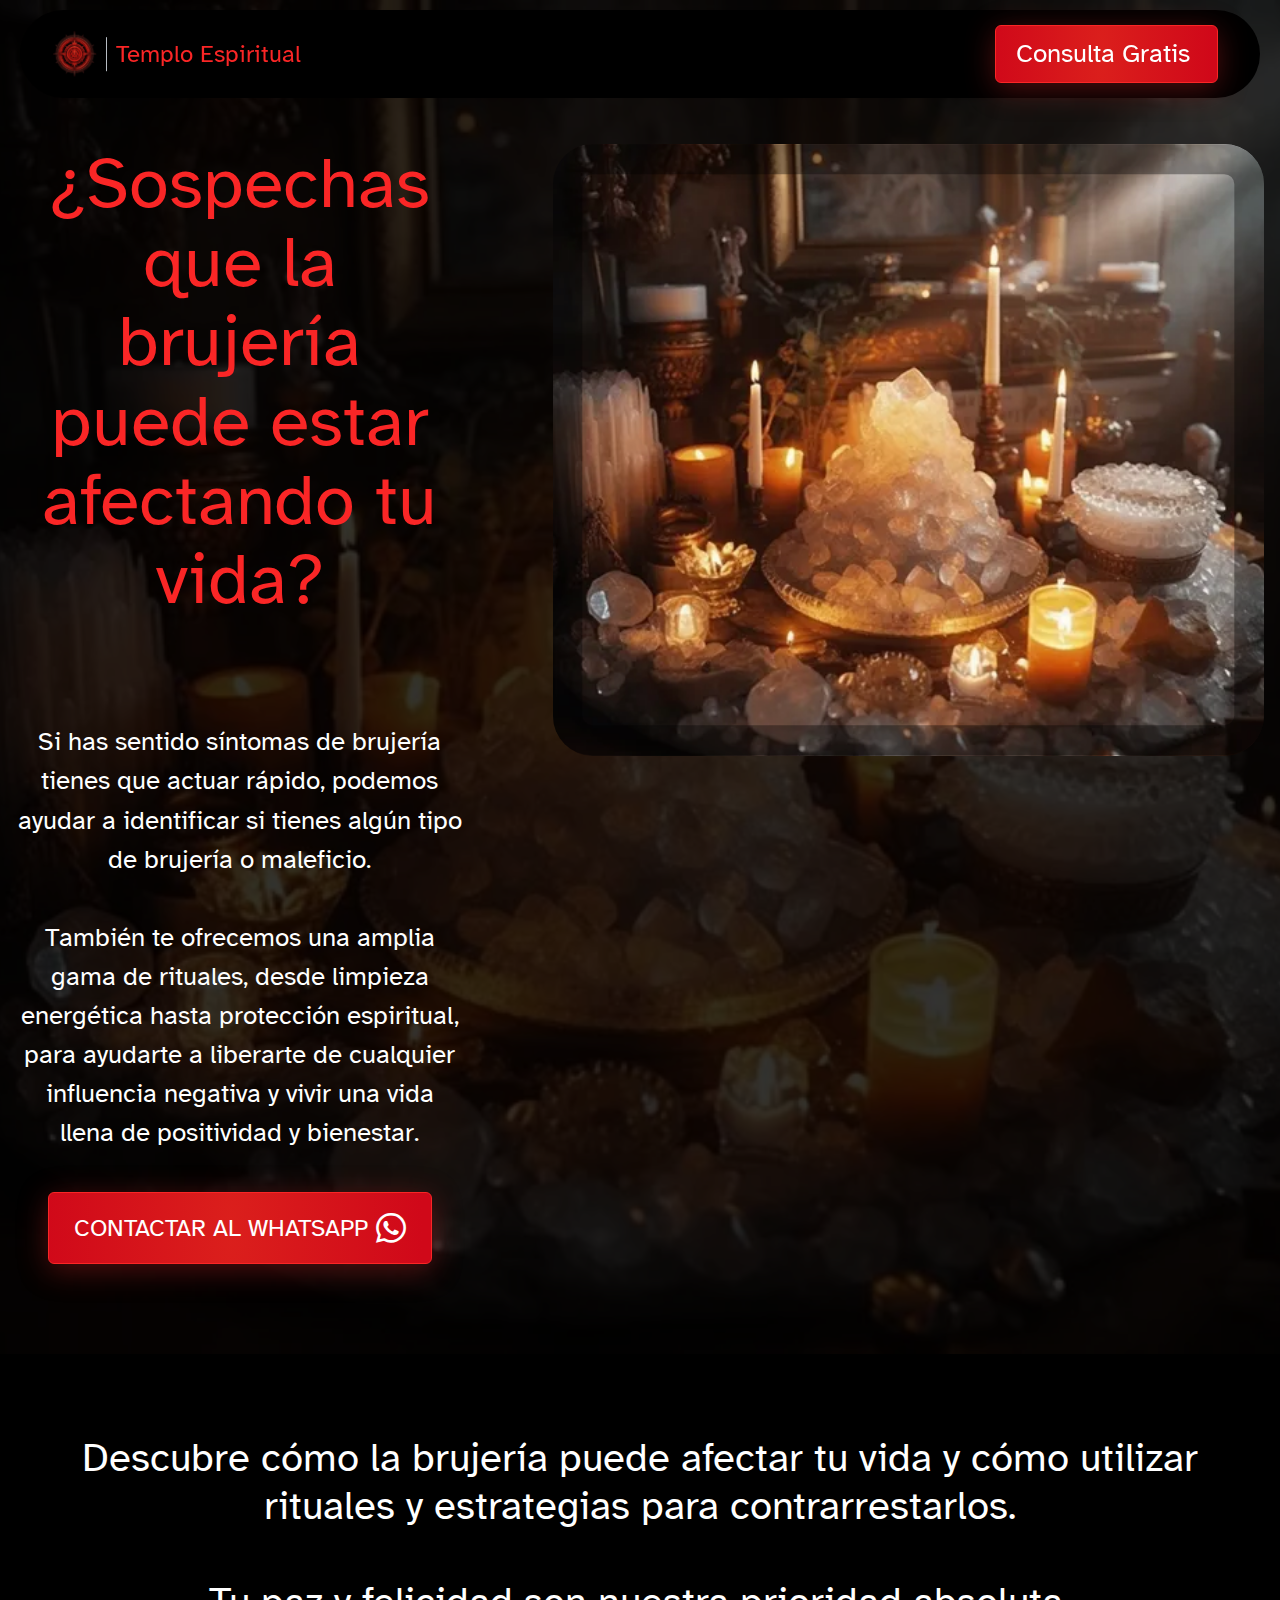
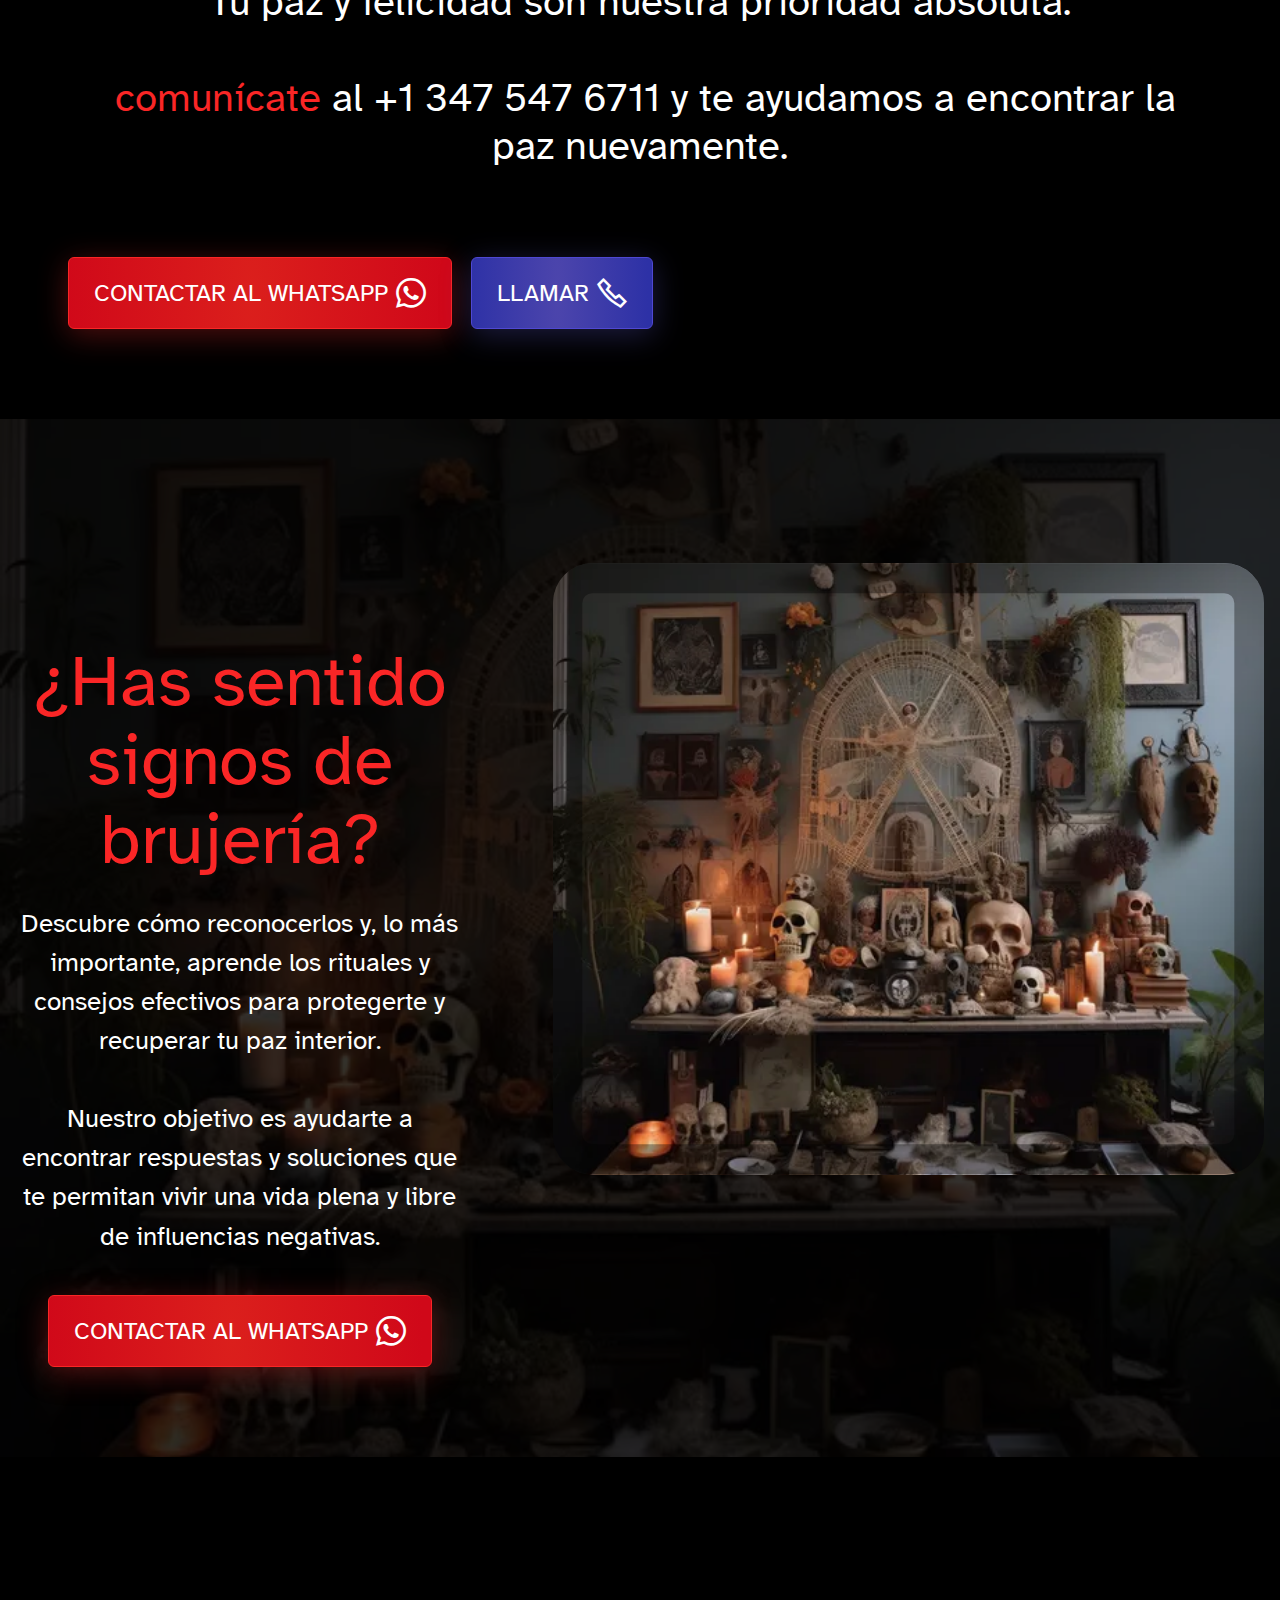
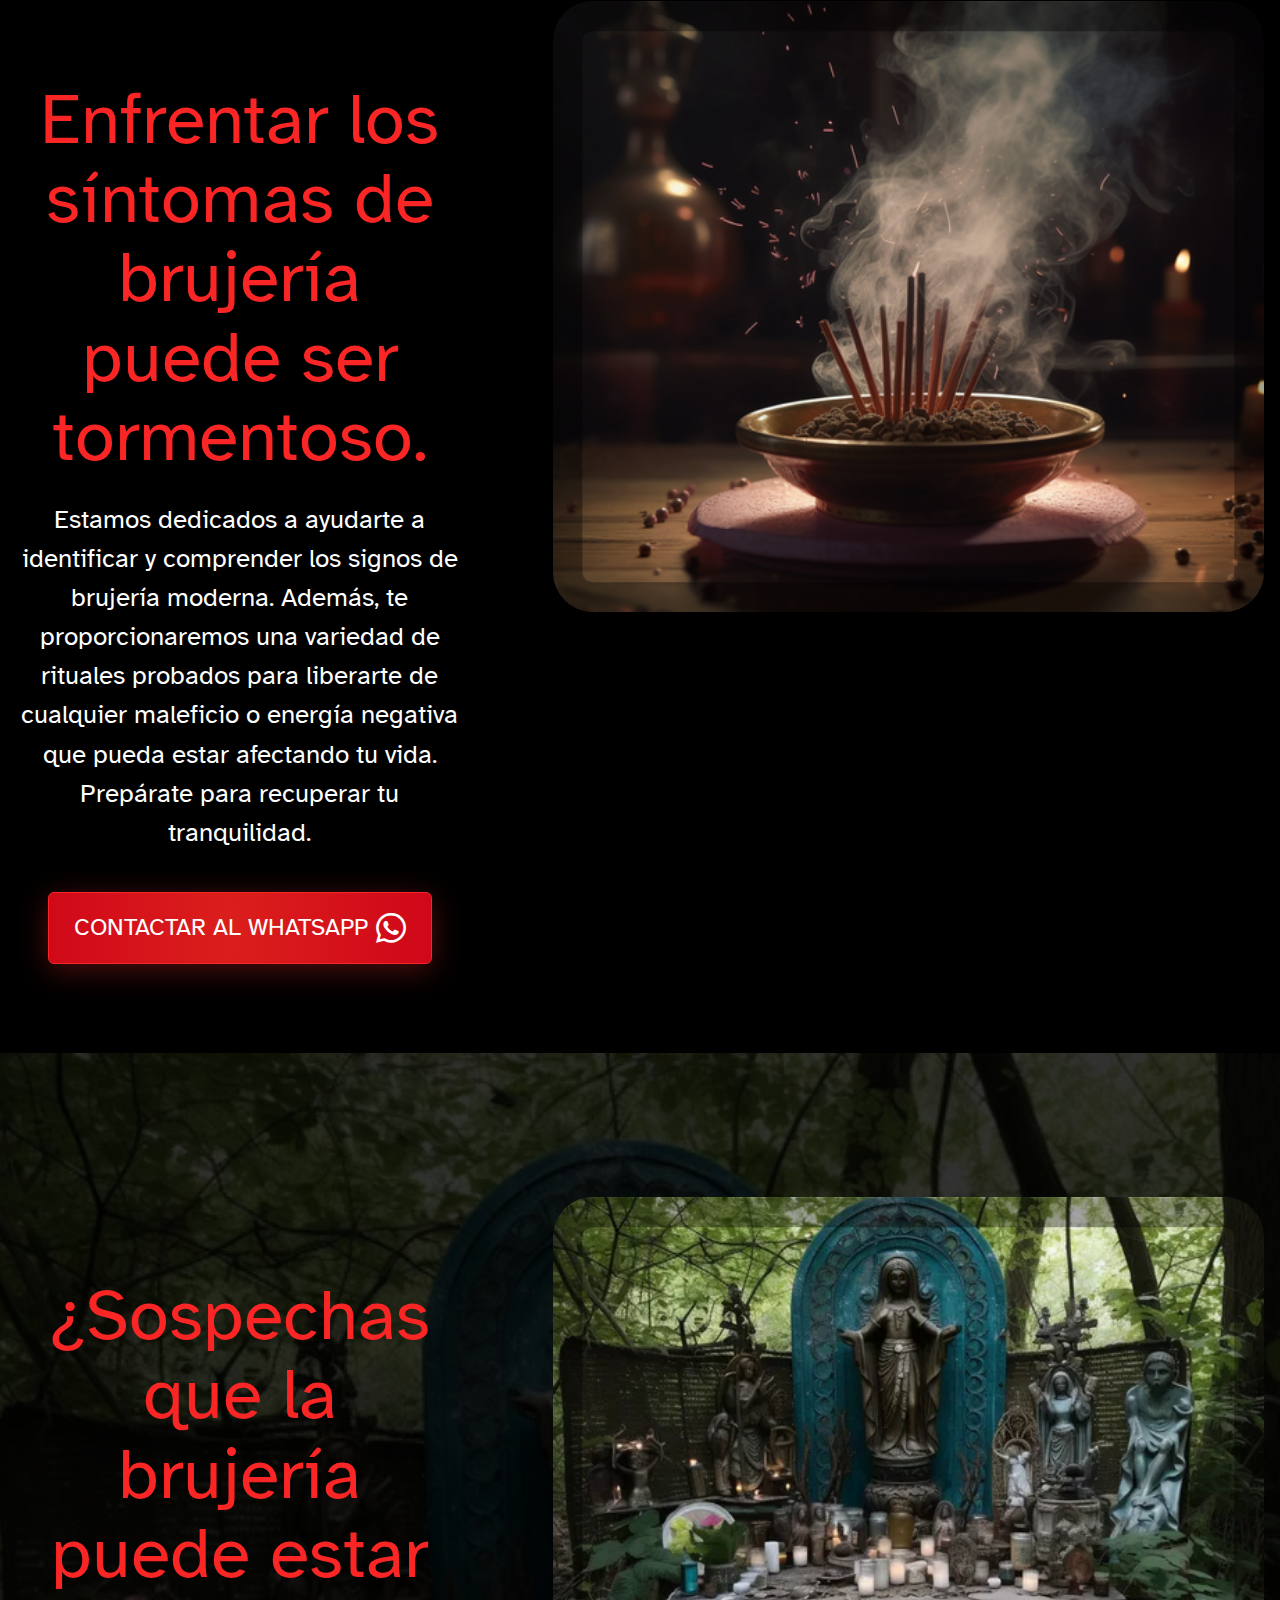
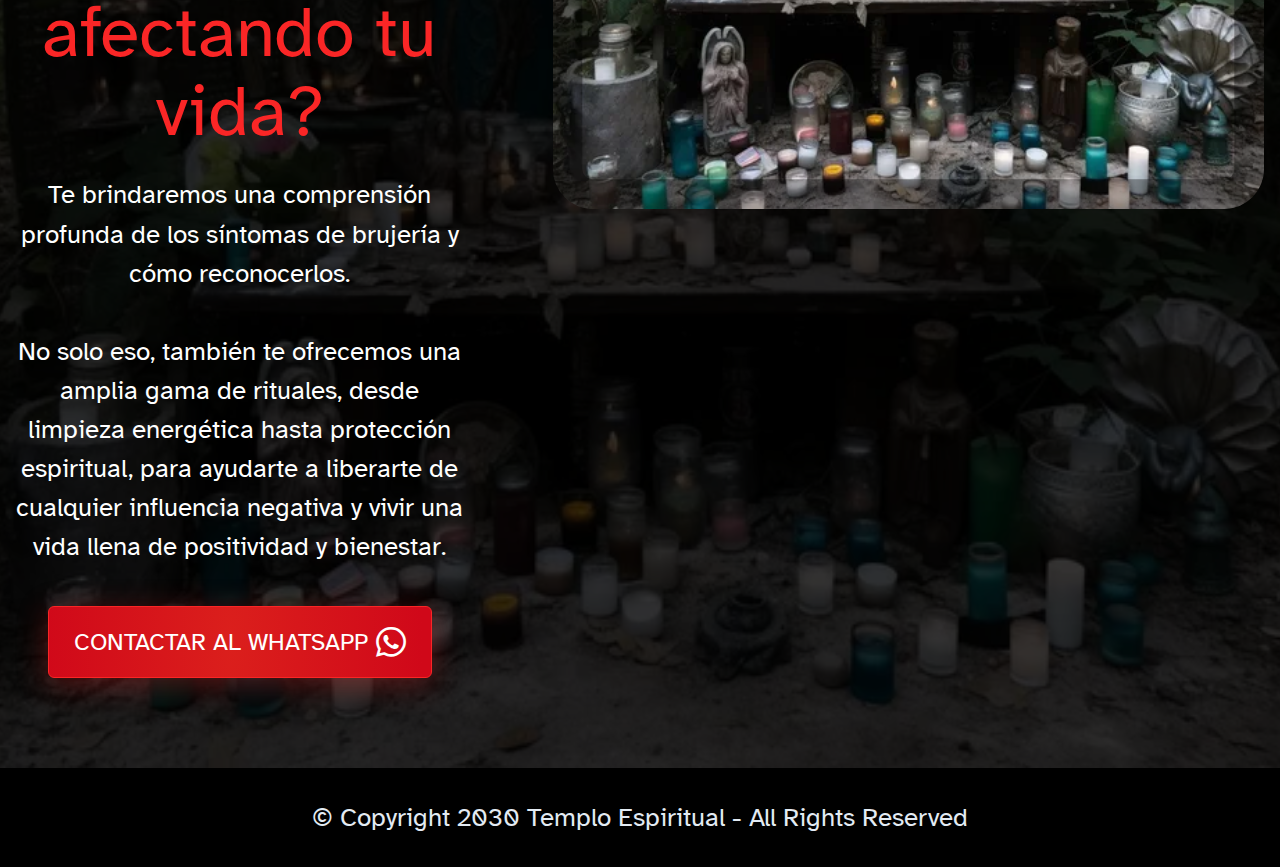
==== commit 5e0a842c: "create github pages" ====
--- a/limpias.html
+++ b/limpias.html
@@ -51,8 +51,13 @@
                 </span>
                 <span class="navbar-caption-wrap"><a class="navbar-caption text-primary display-4" href="#">Templo Espiritual</a></span>
             </div>
-            
-            
+            <div class="collapse navbar-collapse" id="navbarSupportedContent">
+                
+                
+            </div>
+            <div class="mbr-section-btn align-right custom-section-btn"><a class="btn btn-primary display-7" href="https://contacto.guru/Jh1" target="_blank">
+                    <div class="btn-transform">Consulta Gratis&nbsp;</div>
+                </a></div>
             
         </div>
     </nav>
@@ -218,7 +223,7 @@
 </script>
 <!--End of Tawk.to Script-->
   
-
 <script>"use strict";if("loading"in HTMLImageElement.prototype){document.querySelectorAll('img[loading="lazy"]').forEach(e=>{e.src=e.dataset.src;if(e.getAttribute("style")){e.setAttribute("data-temp-style",e.getAttribute("style"))};if(e.getAttribute("data-aspectratio")){e.style.paddingTop=100*e.getAttribute("data-aspectratio")+"%";e.style.height=0;}e.onload=function(){if(e.getAttribute("data-temp-style")){e.setAttribute("style", e.getAttribute("data-temp-style"))}else{e.removeAttribute("style")};e.removeAttribute("data-temp-style")}})}else{const e=document.createElement("script");e.src="https://cdnjs.cloudflare.com/ajax/libs/lazysizes/5.1.2/lazysizes.min.js";document.body.appendChild(e)}</script>
+
 </body>
 </html>--- a/assets/mobirise/css/mbr-additional.css
+++ b/assets/mobirise/css/mbr-additional.css
@@ -1393,51 +1393,83 @@
   text-align: center;
   color: #ffffff;
 }
-.cid-ty263QN2eV {
+.cid-tPEwjYjGOc {
   padding-top: 5rem;
   padding-bottom: 5rem;
   background-image: url("../../../assets/images/background1.webp");
-}
-.cid-ty263QN2eV .mbr-fallback-image.disabled {
-  display: none;
-}
-.cid-ty263QN2eV .mbr-fallback-image {
+  overflow: hidden;
+}
+.cid-tPEwjYjGOc .mbr-overlay {
+  background: #1a1e21;
+  opacity: 0.1;
+}
+.cid-tPEwjYjGOc .row {
+  position: relative;
+  display: flex;
+  flex-wrap: nowrap;
+  align-items: center;
+  justify-content: space-between;
+  padding: 26px 38px;
+}
+@media (max-width: 1023px) {
+  .cid-tPEwjYjGOc .row {
+    padding: 0;
+  }
+}
+.cid-tPEwjYjGOc .item-text {
+  position: relative;
+  z-index: 2;
+  max-width: 700px;
+  flex-shrink: 1;
+  padding: 0 !important;
+}
+@media (max-width: 1023px) {
+  .cid-tPEwjYjGOc .item-text {
+    max-width: 100%;
+  }
+}
+.cid-tPEwjYjGOc .item-title {
+  position: relative;
+  color: #fa2626;
+}
+.cid-tPEwjYjGOc .item-title:after {
+  content: "";
   display: block;
-  background-size: cover;
-  background-position: center center;
-  width: 100%;
-  height: 100%;
-  position: absolute;
-  top: 0;
-}
-.cid-ty263QN2eV .mbr-section-title {
-  color: #ffffff;
-  text-align: center;
-}
-.cid-ty263QN2eV .mbr-section-title a {
-  pointer-events: none;
-}
-.cid-ty263QN2eV .mbr-section-subtitle {
-  margin-top: 40px;
-  color: #6c7a88;
-}
-@media (max-width: 1399px) {
-  .cid-ty263QN2eV .mbr-section-subtitle {
-    margin-top: 30px;
-  }
-}
-@media (max-width: 767px) {
-  .cid-ty263QN2eV .mbr-section-subtitle {
-    margin-top: 20px;
-  }
-}
-.cid-ty263QN2eV .mbr-section-btn {
-  margin-top: 30px;
-}
-@media (max-width: 767px) {
-  .cid-ty263QN2eV .mbr-section-btn {
-    margin-top: 20px;
-  }
+  margin: 20px auto;
+  width: 30px;
+  height: 1px;
+  background-color: currentColor;
+}
+.cid-tPEwjYjGOc .mbr-text {
+  color: #e3ebf3;
+}
+.cid-tPEwjYjGOc .mbr-section-btn .btn {
+  min-width: 260px;
+  min-height: 60px;
+}
+.cid-tPEwjYjGOc .item-img {
+  flex-shrink: 1.5;
+  max-width: 255px;
+  width: 100%;
+  overflow: hidden;
+  border-radius: 5px;
+  padding: 0 !important;
+}
+@media (max-width: 1023px) {
+  .cid-tPEwjYjGOc .item-img {
+    display: none;
+  }
+}
+.cid-tPEwjYjGOc .item-img-1 {
+  transform: rotate(-15deg);
+}
+.cid-tPEwjYjGOc .item-img-2 {
+  transform: rotate(15deg);
+}
+.cid-tPEwjYjGOc .item-img img {
+  width: 100%;
+  aspect-ratio: 0.75;
+  object-fit: cover;
 }
 .cid-tMEAKbDy40 {
   padding-top: 9rem;
@@ -1588,6 +1620,52 @@
 .cid-tMEAKbDy40 .mbr-section-btn {
   text-align: center;
   color: #ffffff;
+}
+.cid-ty263QN2eV {
+  padding-top: 5rem;
+  padding-bottom: 5rem;
+  background-image: url("../../../assets/images/background1.webp");
+}
+.cid-ty263QN2eV .mbr-fallback-image.disabled {
+  display: none;
+}
+.cid-ty263QN2eV .mbr-fallback-image {
+  display: block;
+  background-size: cover;
+  background-position: center center;
+  width: 100%;
+  height: 100%;
+  position: absolute;
+  top: 0;
+}
+.cid-ty263QN2eV .mbr-section-title {
+  color: #ffffff;
+  text-align: center;
+}
+.cid-ty263QN2eV .mbr-section-title a {
+  pointer-events: none;
+}
+.cid-ty263QN2eV .mbr-section-subtitle {
+  margin-top: 40px;
+  color: #6c7a88;
+}
+@media (max-width: 1399px) {
+  .cid-ty263QN2eV .mbr-section-subtitle {
+    margin-top: 30px;
+  }
+}
+@media (max-width: 767px) {
+  .cid-ty263QN2eV .mbr-section-subtitle {
+    margin-top: 20px;
+  }
+}
+.cid-ty263QN2eV .mbr-section-btn {
+  margin-top: 30px;
+}
+@media (max-width: 767px) {
+  .cid-ty263QN2eV .mbr-section-btn {
+    margin-top: 20px;
+  }
 }
 .cid-tMEAA99Cu8 {
   padding-top: 9rem;
--- a/assets/mobirise/css/mbr-additional.css
+++ b/assets/mobirise/css/mbr-additional.css
@@ -1393,51 +1393,83 @@
   text-align: center;
   color: #ffffff;
 }
-.cid-ty263QN2eV {
+.cid-tPEwjYjGOc {
   padding-top: 5rem;
   padding-bottom: 5rem;
   background-image: url("../../../assets/images/background1.webp");
-}
-.cid-ty263QN2eV .mbr-fallback-image.disabled {
-  display: none;
-}
-.cid-ty263QN2eV .mbr-fallback-image {
+  overflow: hidden;
+}
+.cid-tPEwjYjGOc .mbr-overlay {
+  background: #1a1e21;
+  opacity: 0.1;
+}
+.cid-tPEwjYjGOc .row {
+  position: relative;
+  display: flex;
+  flex-wrap: nowrap;
+  align-items: center;
+  justify-content: space-between;
+  padding: 26px 38px;
+}
+@media (max-width: 1023px) {
+  .cid-tPEwjYjGOc .row {
+    padding: 0;
+  }
+}
+.cid-tPEwjYjGOc .item-text {
+  position: relative;
+  z-index: 2;
+  max-width: 700px;
+  flex-shrink: 1;
+  padding: 0 !important;
+}
+@media (max-width: 1023px) {
+  .cid-tPEwjYjGOc .item-text {
+    max-width: 100%;
+  }
+}
+.cid-tPEwjYjGOc .item-title {
+  position: relative;
+  color: #fa2626;
+}
+.cid-tPEwjYjGOc .item-title:after {
+  content: "";
   display: block;
-  background-size: cover;
-  background-position: center center;
-  width: 100%;
-  height: 100%;
-  position: absolute;
-  top: 0;
-}
-.cid-ty263QN2eV .mbr-section-title {
-  color: #ffffff;
-  text-align: center;
-}
-.cid-ty263QN2eV .mbr-section-title a {
-  pointer-events: none;
-}
-.cid-ty263QN2eV .mbr-section-subtitle {
-  margin-top: 40px;
-  color: #6c7a88;
-}
-@media (max-width: 1399px) {
-  .cid-ty263QN2eV .mbr-section-subtitle {
-    margin-top: 30px;
-  }
-}
-@media (max-width: 767px) {
-  .cid-ty263QN2eV .mbr-section-subtitle {
-    margin-top: 20px;
-  }
-}
-.cid-ty263QN2eV .mbr-section-btn {
-  margin-top: 30px;
-}
-@media (max-width: 767px) {
-  .cid-ty263QN2eV .mbr-section-btn {
-    margin-top: 20px;
-  }
+  margin: 20px auto;
+  width: 30px;
+  height: 1px;
+  background-color: currentColor;
+}
+.cid-tPEwjYjGOc .mbr-text {
+  color: #e3ebf3;
+}
+.cid-tPEwjYjGOc .mbr-section-btn .btn {
+  min-width: 260px;
+  min-height: 60px;
+}
+.cid-tPEwjYjGOc .item-img {
+  flex-shrink: 1.5;
+  max-width: 255px;
+  width: 100%;
+  overflow: hidden;
+  border-radius: 5px;
+  padding: 0 !important;
+}
+@media (max-width: 1023px) {
+  .cid-tPEwjYjGOc .item-img {
+    display: none;
+  }
+}
+.cid-tPEwjYjGOc .item-img-1 {
+  transform: rotate(-15deg);
+}
+.cid-tPEwjYjGOc .item-img-2 {
+  transform: rotate(15deg);
+}
+.cid-tPEwjYjGOc .item-img img {
+  width: 100%;
+  aspect-ratio: 0.75;
+  object-fit: cover;
 }
 .cid-tMEAKbDy40 {
   padding-top: 9rem;
@@ -1588,6 +1620,52 @@
 .cid-tMEAKbDy40 .mbr-section-btn {
   text-align: center;
   color: #ffffff;
+}
+.cid-ty263QN2eV {
+  padding-top: 5rem;
+  padding-bottom: 5rem;
+  background-image: url("../../../assets/images/background1.webp");
+}
+.cid-ty263QN2eV .mbr-fallback-image.disabled {
+  display: none;
+}
+.cid-ty263QN2eV .mbr-fallback-image {
+  display: block;
+  background-size: cover;
+  background-position: center center;
+  width: 100%;
+  height: 100%;
+  position: absolute;
+  top: 0;
+}
+.cid-ty263QN2eV .mbr-section-title {
+  color: #ffffff;
+  text-align: center;
+}
+.cid-ty263QN2eV .mbr-section-title a {
+  pointer-events: none;
+}
+.cid-ty263QN2eV .mbr-section-subtitle {
+  margin-top: 40px;
+  color: #6c7a88;
+}
+@media (max-width: 1399px) {
+  .cid-ty263QN2eV .mbr-section-subtitle {
+    margin-top: 30px;
+  }
+}
+@media (max-width: 767px) {
+  .cid-ty263QN2eV .mbr-section-subtitle {
+    margin-top: 20px;
+  }
+}
+.cid-ty263QN2eV .mbr-section-btn {
+  margin-top: 30px;
+}
+@media (max-width: 767px) {
+  .cid-ty263QN2eV .mbr-section-btn {
+    margin-top: 20px;
+  }
 }
 .cid-tMEAA99Cu8 {
   padding-top: 9rem;
